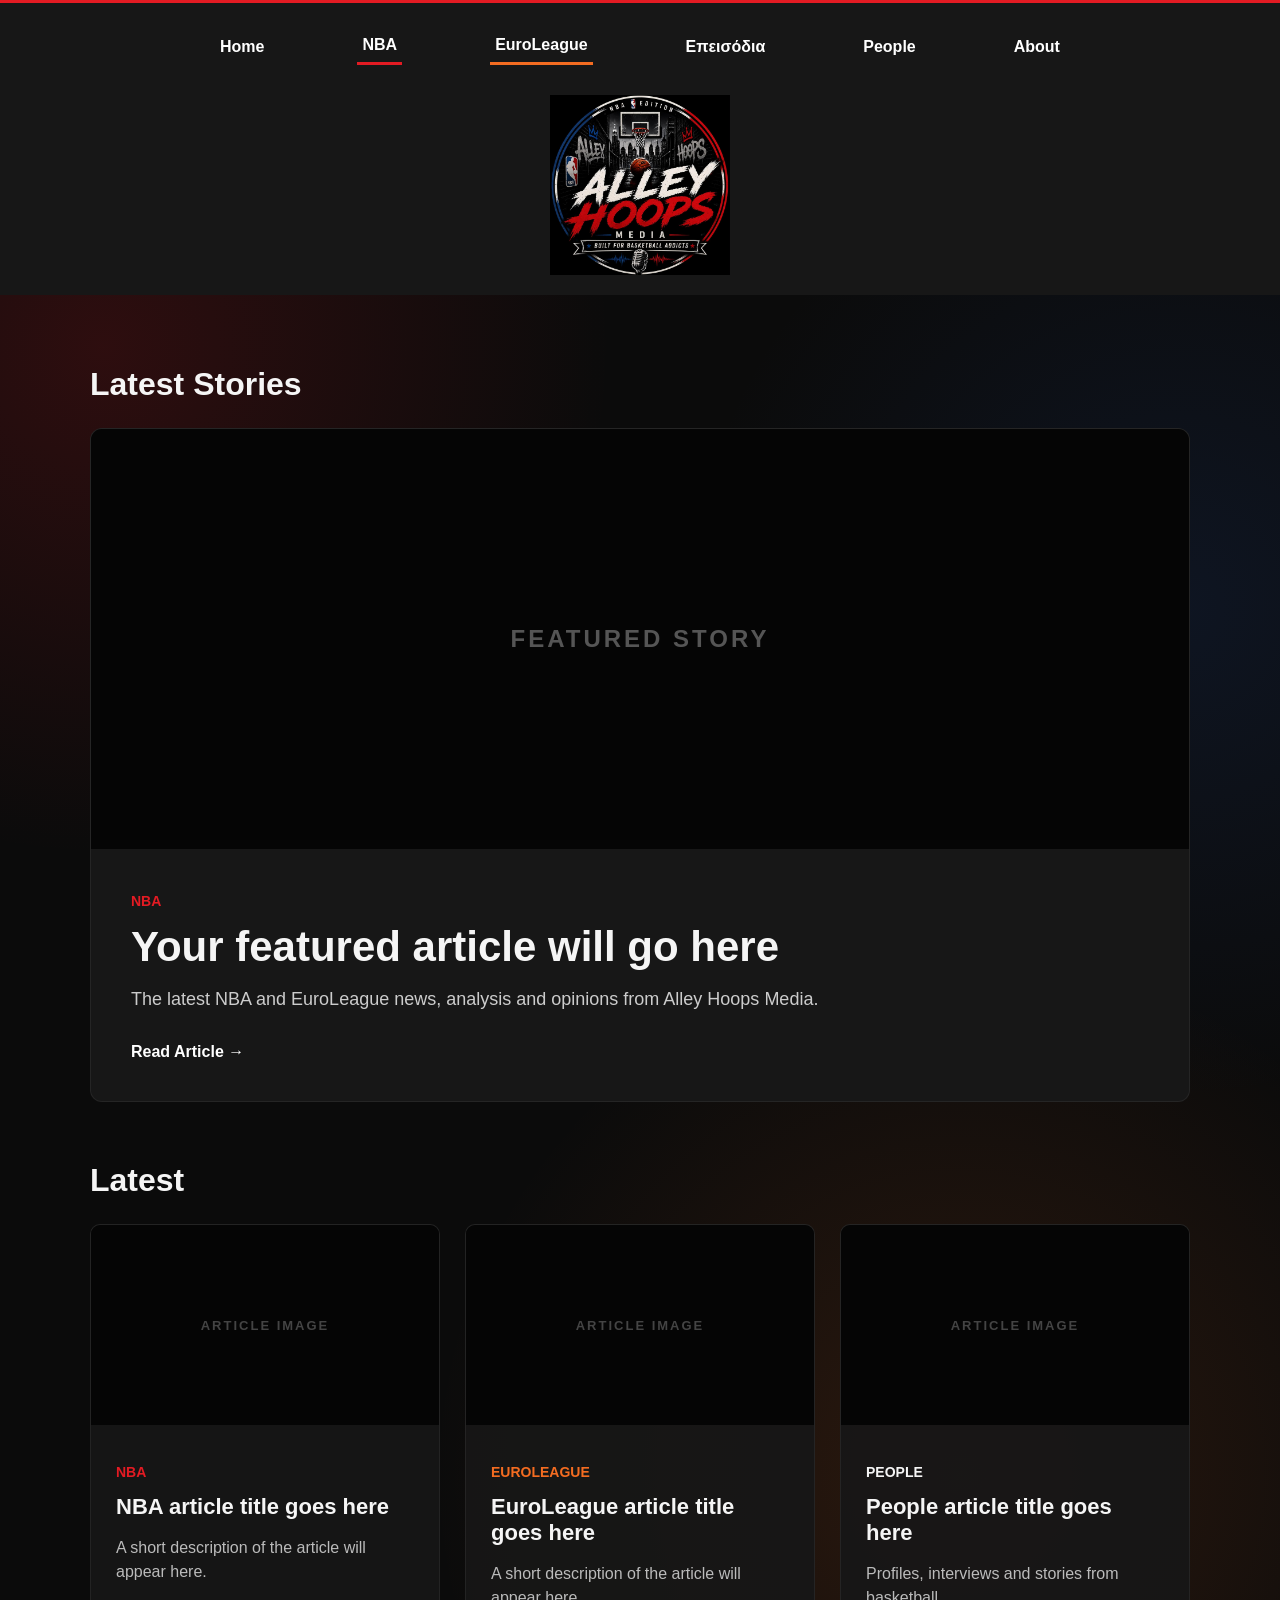
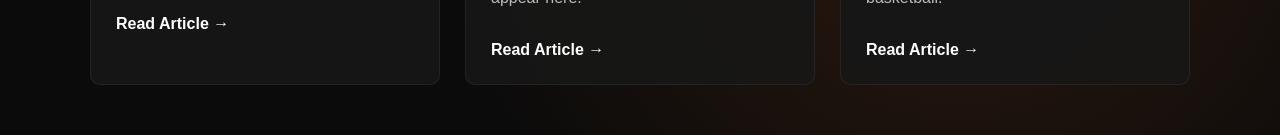
==== index.html @ 1b4a6199 "Update navigation and website design" ====
<!DOCTYPE html>

<html>
    <head>
        <head>
    <meta charset="UTF-8">

    <meta name="viewport" content="width=device-width, initial-scale=1.0">

    <title>AlleyHoops Media</title>

    <link rel="stylesheet" href="style.css">
</head>
    </head>

    <body>
       <header>

    <nav>
    <a href="index.html">Home</a>
    <a class="nav-nba" href="nba.html">NBA</a>
    <a class="nav-euroleague" href="euroleague.html">EuroLeague</a>
    <a class="nav-episodes" href="episodes.html">Επεισόδια</a>
    <a class="nav-people" href="people.html">People</a>
    <a class="nav-about" href="about.html">About</a>
</nav>

    <div class="header-top">
        <img class="site-logo" src="Images/featured.jpg" alt="Alley Hoops Media">
    </div>

</header>

    <main>

    <h1 class="section-title">Latest Stories</h1>

    <section class="featured">

        <div class="featured-placeholder">
            <span>FEATURED STORY</span>
        </div>

        <div class="featured-content">
            <p class="category nba">NBA</p>

            <h2>Your featured article will go here</h2>

            <p class="description">
                The latest NBA and EuroLeague news, analysis and opinions
                from Alley Hoops Media.
            </p>

            <a class="read-more" href="#">Read Article →</a>
        </div>

    </section>
    <section class="latest-section">

    <h2 class="section-title">Latest</h2>

    <div class="article-grid">

        <article class="article-card">
            <div class="card-image-placeholder">ARTICLE IMAGE</div>

            <div class="card-content">
                <p class="category nba">NBA</p>
                <h3>NBA article title goes here</h3>
                <p class="card-description">
                    A short description of the article will appear here.
                </p>
                <a class="read-more" href="#">Read Article →</a>
            </div>
        </article>


        <article class="article-card">
            <div class="card-image-placeholder">ARTICLE IMAGE</div>

            <div class="card-content">
                <p class="category euroleague">EuroLeague</p>
                <h3>EuroLeague article title goes here</h3>
                <p class="card-description">
                    A short description of the article will appear here.
                </p>
                <a class="read-more euro-link" href="#">Read Article →</a>
            </div>
        </article>


        <article class="article-card">
            <div class="card-image-placeholder">ARTICLE IMAGE</div>

            <div class="card-content">
                <p class="category people">People</p>
                <h3>People article title goes here</h3>
                <p class="card-description">
                    Profiles, interviews and stories from basketball.
                </p>
                <a class="read-more" href="#">Read Article →</a>
            </div>
        </article>

    </div>

</section>

</main>
    </body>
</html>
---- style.css ----
:root {
    --background: #0b0b0b;
    --surface: #171717;
    --text: #f5f5f5;

    --nba-red: #e31b23;
    --euroleague-orange: #f36c21;
}

body {
    margin: 0;
    min-height: 100vh;
    color: var(--text);
    font-family: Arial, sans-serif;

    background:
        radial-gradient(
            circle at 8% 20%,
            rgba(227, 27, 35, 0.16) 0%,
            transparent 28%
        ),
        radial-gradient(
            circle at 92% 35%,
            rgba(29, 66, 138, 0.18) 0%,
            transparent 30%
        ),
        radial-gradient(
            circle at 75% 85%,
            rgba(243, 108, 33, 0.14) 0%,
            transparent 30%
        ),
        #0b0b0b;
}

header {
    padding: 20px 40px;
    background-color: var(--surface);
    border-top: 3px solid var(--nba-red);
}

header h1 {
    margin: 0;
    font-size: 36px;
}

nav {
    display: flex;
    justify-content: space-between;
    align-items: center;

    max-width: 850px;
    margin: 0 auto 25px auto;

    padding: 5px 20px;
}



main {
    padding: 40px;
}

.featured {
    max-width: 1100px;
    background: rgba(23, 23, 23, 0.92);
    border: 1px solid rgba(255, 255, 255, 0.06);
    border-radius: 12px;
    overflow: hidden;
}

.category {
    font-size: 14px;
    font-weight: bold;
    text-transform: uppercase;
}

.featured h2 {
    font-size: 42px;
    margin: 10px 0;
}

.description {
    font-size: 18px;
    color: #cccccc;
}

.read-more {
    display: inline-block;
    margin-top: 15px;
    color: white;
    text-decoration: none;
    font-weight: bold;
}
.featured {
    padding: 0;
    max-width: 1100px;
    overflow: hidden;
    border-radius: 12px;
    background-color: var(--surface);
}

.featured-image {
    width: 500px;
    height: 500px;
    object-fit: contain;
    display: block;
    margin: 0 auto;
}

.featured-content {
    padding: 30px 40px 40px;
}

.category.nba {
    color: var(--nba-red);
}

.category.euroleague {
    color: var(--euroleague-orange);
}
/* HEADER */

header {
    padding: 20px 40px;
    background-color: var(--surface);
    border-top: 3px solid var(--nba-red);
}

.header-top {
    display: flex;
    justify-content: center;
}

.site-logo {
    width: 180px;
    height: 180px;
    object-fit: contain;
}


nav a {
    color: white;
    text-decoration: none;
    font-weight: bold;
    padding: 8px 5px;
    transition: color 0.2s ease, transform 0.2s ease;
}

nav a:hover {
    transform: translateY(-2px);
}
.nav-nba {
    border-bottom: 3px solid var(--nba-red);
}

.nav-euroleague {
    border-bottom: 3px solid var(--euroleague-orange);
}


/* HOMEPAGE */

main {
    max-width: 1100px;
    margin: 0 auto;
    padding: 50px 40px;
}

.section-title {
    font-size: 32px;
    margin-bottom: 25px;
}

.featured {
    max-width: 1100px;
    background-color: var(--surface);
    border-radius: 12px;
    overflow: hidden;
}

.featured-placeholder {
    height: 420px;
    background-color: #050505;

    display: flex;
    align-items: center;
    justify-content: center;

    color: #555555;
    font-size: 24px;
    font-weight: bold;
    letter-spacing: 3px;
}

.featured-content {
    padding: 30px 40px 40px;
}

.category.nba {
    color: var(--nba-red);
}

.read-more:hover {
    color: var(--nba-red);
}
/* LATEST ARTICLES */

.latest-section {
    margin-top: 60px;
}

.article-grid {
    display: grid;
    grid-template-columns: repeat(3, 1fr);
    gap: 25px;
}

.article-card {
    background: rgba(23, 23, 23, 0.92);
    border: 1px solid rgba(255, 255, 255, 0.06);
    border-radius: 10px;
    overflow: hidden;
}

.card-image-placeholder {
    height: 200px;
    background-color: #050505;

    display: flex;
    align-items: center;
    justify-content: center;

    color: #444444;
    font-size: 13px;
    font-weight: bold;
    letter-spacing: 2px;
}

.card-content {
    padding: 25px;
}

.card-content h3 {
    font-size: 22px;
    margin: 10px 0;
}

.card-description {
    color: #bbbbbb;
    line-height: 1.5;
}

.category.people {
    color: #f5f5f5;
}

.euro-link:hover {
    color: var(--euroleague-orange);
}
/* MOBILE DESIGN */

@media (max-width: 768px) {

    header {
        padding: 20px;
    }

    .site-logo {
        width: 130px;
        height: 130px;
    }

   nav {
    display: grid;
    grid-template-columns: repeat(3, auto);
    justify-content: center;
    gap: 15px 20px;
    text-align: center;
}

   nav a {
    font-size: 14px;
    margin: 0;
}
    main {
        padding: 30px 20px;
    }

    .section-title {
        font-size: 28px;
    }

    .featured-placeholder {
        height: 250px;
    }

    .featured-content {
        padding: 25px;
    }

    .featured h2 {
        font-size: 30px;
    }

    .article-grid {
        grid-template-columns: 1fr;
    }

}
/* CATEGORY PAGES */

.page-heading {
    padding: 30px 0;
    border-bottom: 1px solid #333333;
    margin-bottom: 40px;
}

.page-heading h1 {
    font-size: 64px;
    margin: 5px 0 10px;
}

.page-heading p {
    color: #bbbbbb;
}

.nba-heading {
    border-left: 5px solid var(--nba-red);
    padding-left: 25px;
}
.euroleague-heading {
    border-left: 5px solid var(--euroleague-orange);
    padding-left: 25px;
}

.episodes-heading {
    border-left: 5px solid white;
    padding-left: 25px;
}

.episodes-section {
    margin-top: 50px;
}

.platform-links {
    display: grid;
    grid-template-columns: repeat(2, 1fr);
    gap: 25px;
}

.platform-card {
    display: block;
    background-color: var(--surface);
    padding: 30px;
    border-radius: 10px;
    color: white;
    text-decoration: none;
    transition: transform 0.2s ease;
}

.platform-card:hover {
    transform: translateY(-4px);
}

.platform-card h3 {
    font-size: 26px;
    margin-top: 0;
}

.platform-card p {
    color: #bbbbbb;
    margin-bottom: 0;
}

@media (max-width: 768px) {
    .platform-links {
        grid-template-columns: 1fr;
    }
}
.platform-title {
    display: flex;
    align-items: center;
    gap: 12px;
}

.platform-title h3 {
    margin: 0;
}

.platform-icon {
    width: 32px;
    height: 32px;
    flex-shrink: 0;
}

/* YouTube */

.youtube-icon {
    fill: #ff0000;
}

.youtube-play {
    fill: white;
}

/* Spotify */

.spotify-icon {
    fill: #1db954;
}

.spotify-wave {
    fill: none;
    stroke: black;
    stroke-width: 1.8;
    stroke-linecap: round;
}
/* NBA PAGE - BLACK / RED / BLUE */

body.nba-page {
    background:
        radial-gradient(
            circle at 10% 25%,
            rgba(227, 27, 35, 0.22) 0%,
            transparent 35%
        ),
        radial-gradient(
            circle at 90% 55%,
            rgba(29, 66, 138, 0.25) 0%,
            transparent 38%
        ),
        #0b0b0b;
}


/* EUROLEAGUE PAGE - BLACK / RED */

body.euroleague-page {
    background:
        radial-gradient(
            circle at 15% 30%,
            rgba(227, 27, 35, 0.22) 0%,
            transparent 35%
        ),
        radial-gradient(
            circle at 85% 75%,
            rgba(160, 15, 25, 0.16) 0%,
            transparent 35%
        ),
        #0b0b0b;
}
.nav-nba {
    border-bottom: 3px solid var(--nba-red);
}

.nav-nba:hover {
    color: var(--nba-red);
}


.nav-euroleague {
    border-bottom: 3px solid var(--euroleague-orange);
}

.nav-euroleague:hover {
    color: var(--euroleague-orange);
}


.nav-episodes:hover {
    color: #3b82f6;
}


.nav-people:hover {
    color: #cccccc;
}


.nav-about:hover {
    color: #cccccc;
}
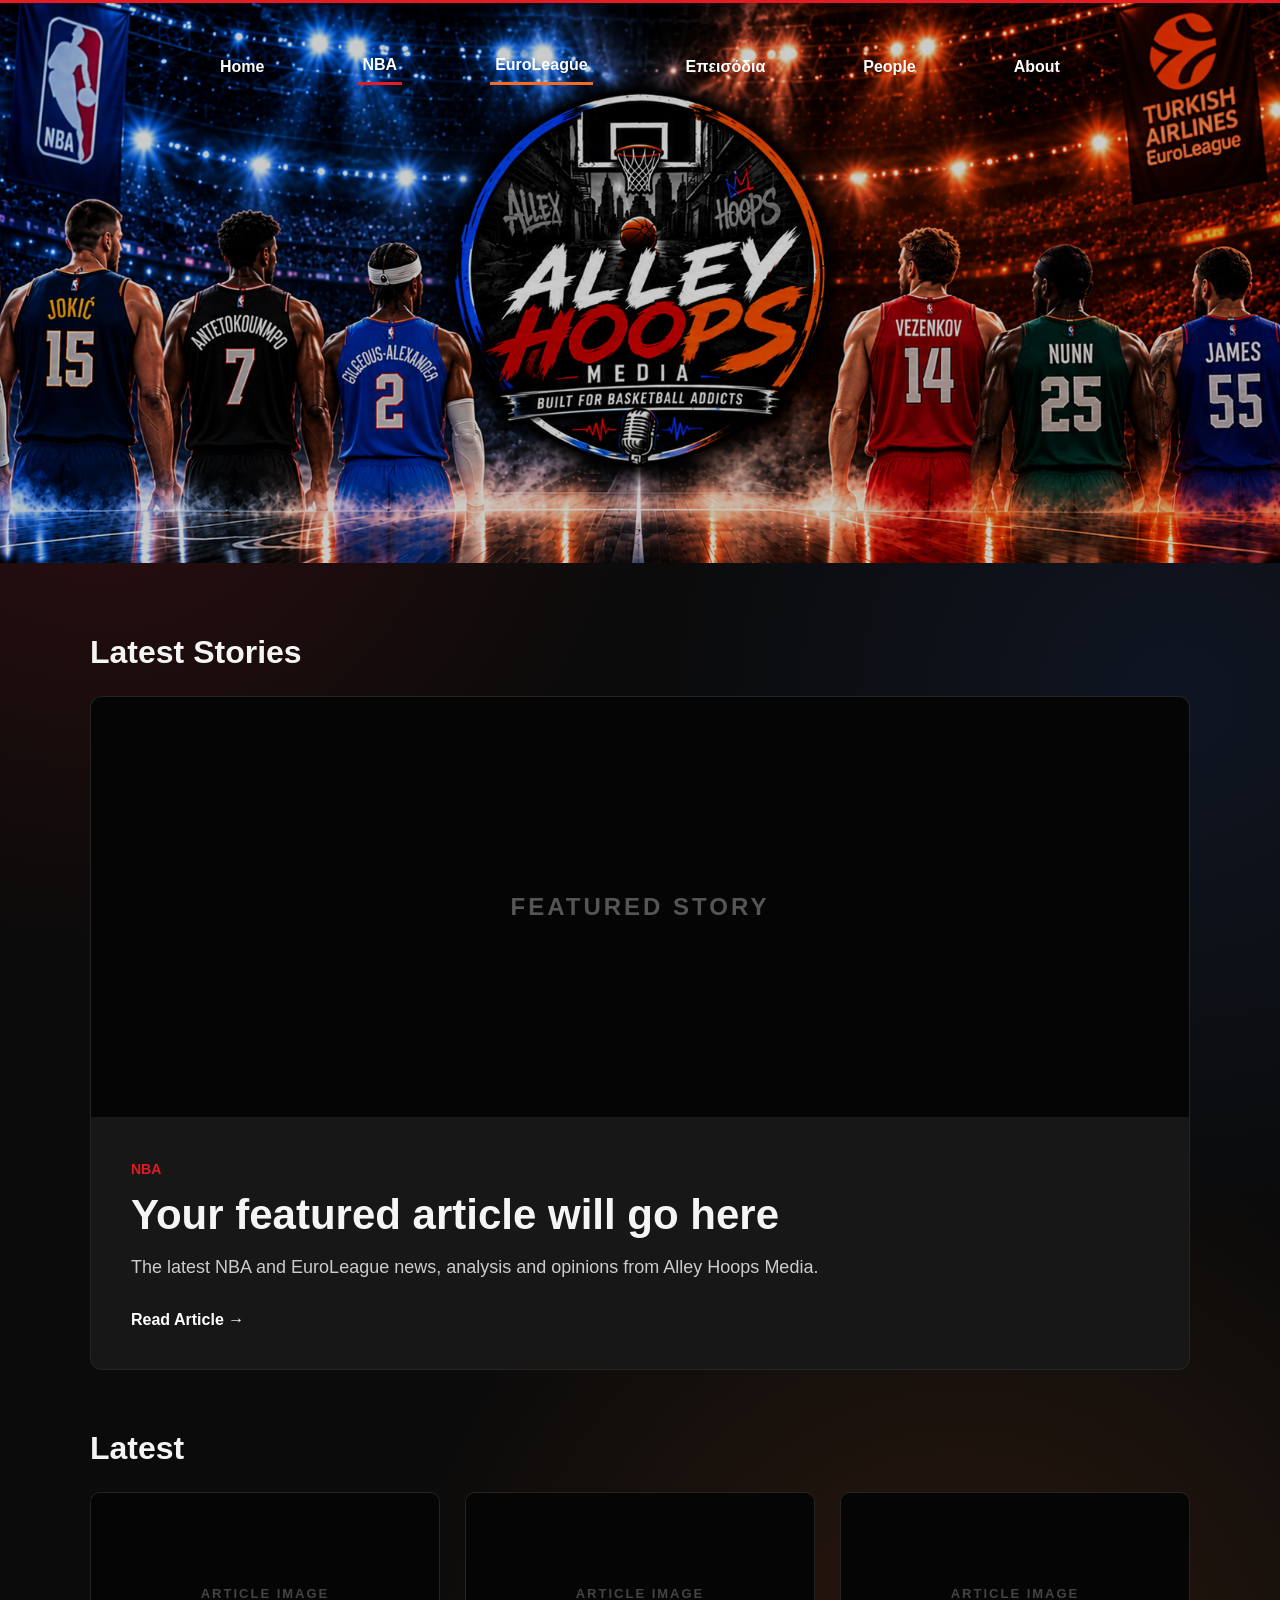
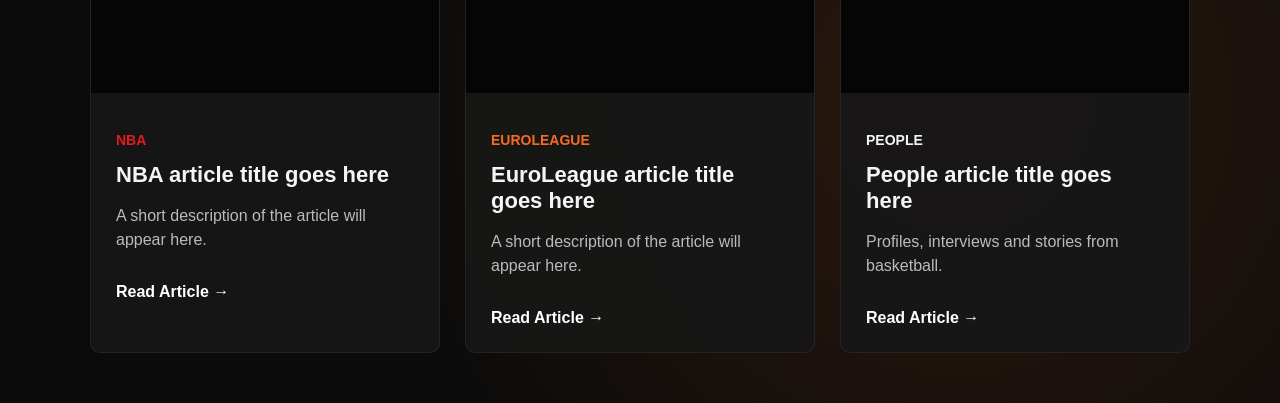
==== commit 25614978: "Add new Alley Hoops header banner" ====
--- a/index.html
+++ b/index.html
@@ -25,9 +25,7 @@
     <a class="nav-about" href="about.html">About</a>
 </nav>
 
-    <div class="header-top">
-        <img class="site-logo" src="Images/featured.jpg" alt="Alley Hoops Media">
-    </div>
+    
 
 </header>
 
--- a/style.css
+++ b/style.css
@@ -33,9 +33,21 @@
 }
 
 header {
-    padding: 20px 40px;
-    background-color: var(--surface);
-    border-top: 3px solid var(--nba-red);
+    height: 520px;
+
+    background-image:
+        linear-gradient(
+            rgba(0, 0, 0, 0.20),
+            rgba(0, 0, 0, 0.20)
+        ),
+        url("Images/εξωφυλλο.png");
+
+    background-size: cover;
+    background-position: center;
+    background-repeat: no-repeat;
+
+    padding: 0 40px;
+    border-top: none;
 }
 
 header h1 {
@@ -49,9 +61,11 @@
     align-items: center;
 
     max-width: 850px;
-    margin: 0 auto 25px auto;
-
-    padding: 5px 20px;
+    margin: 0 auto;
+    padding: 25px 20px;
+
+    position: relative;
+    z-index: 2;
 }
 
 
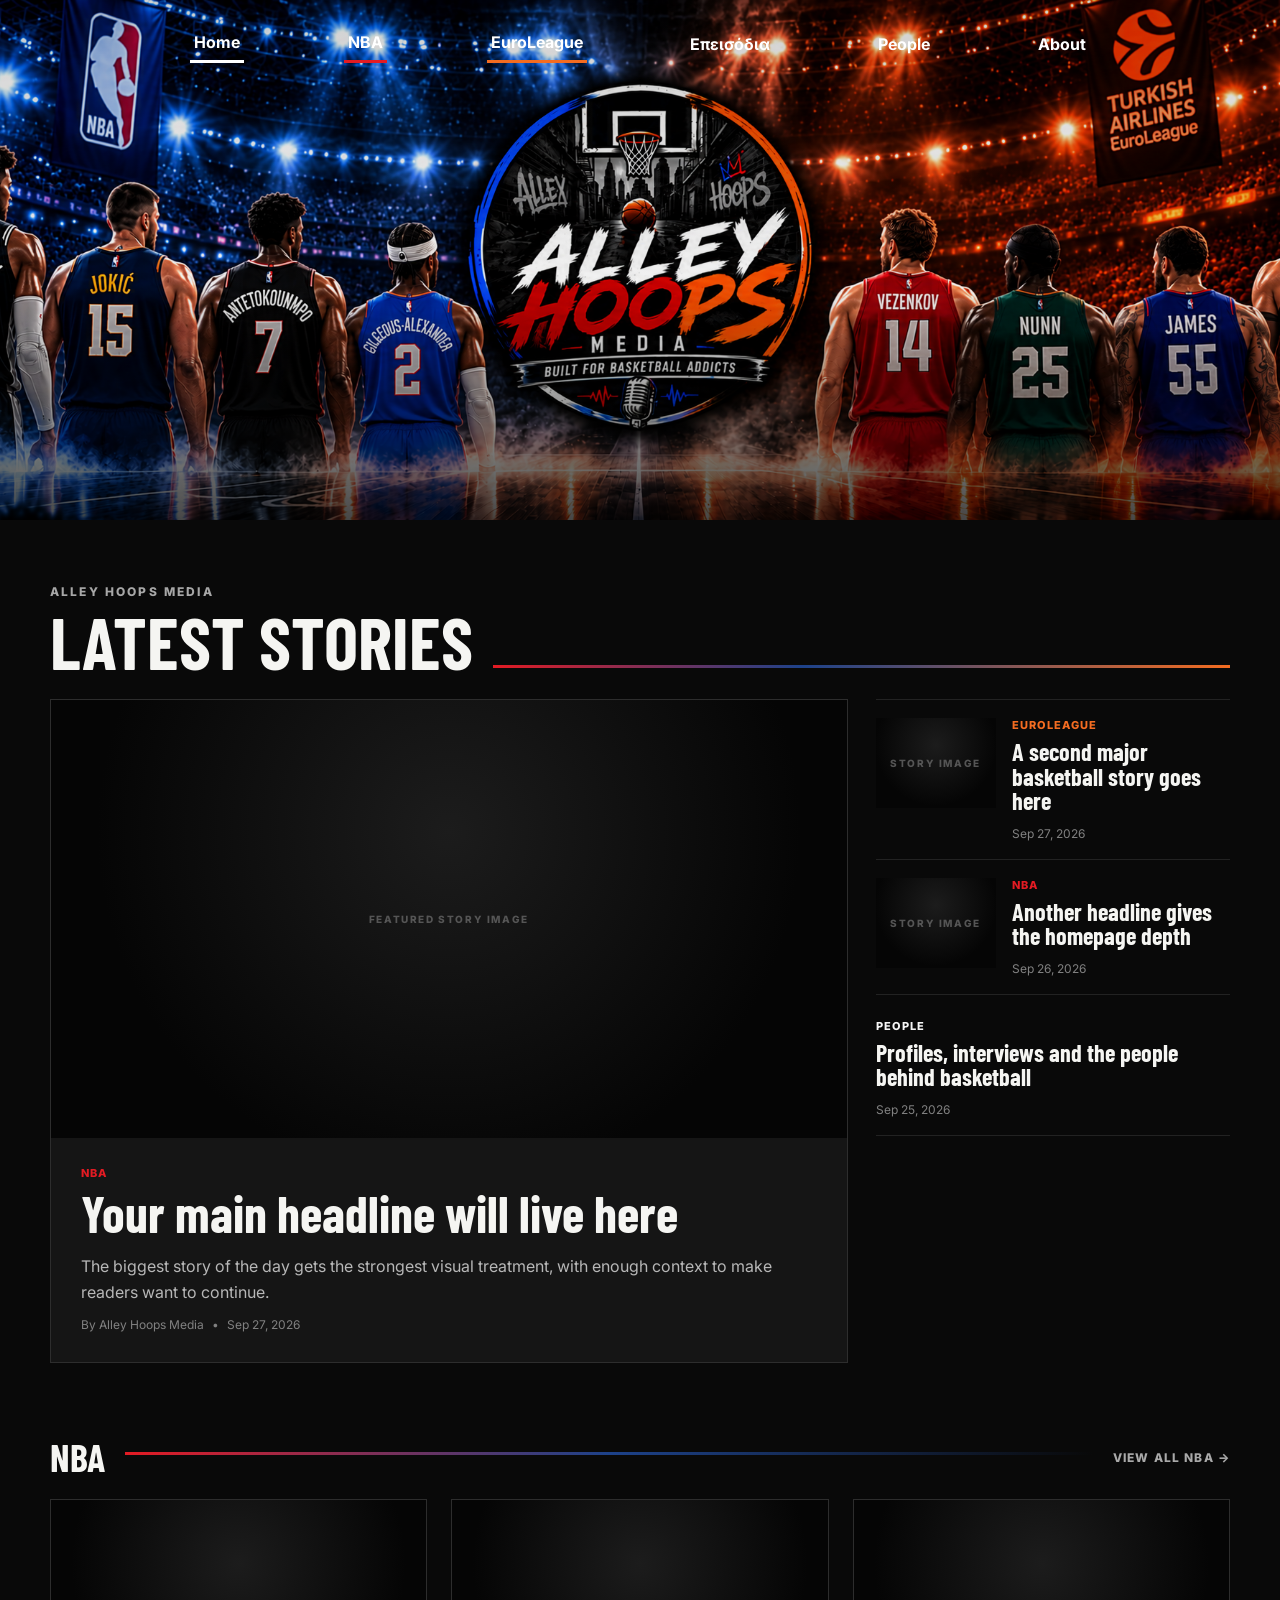
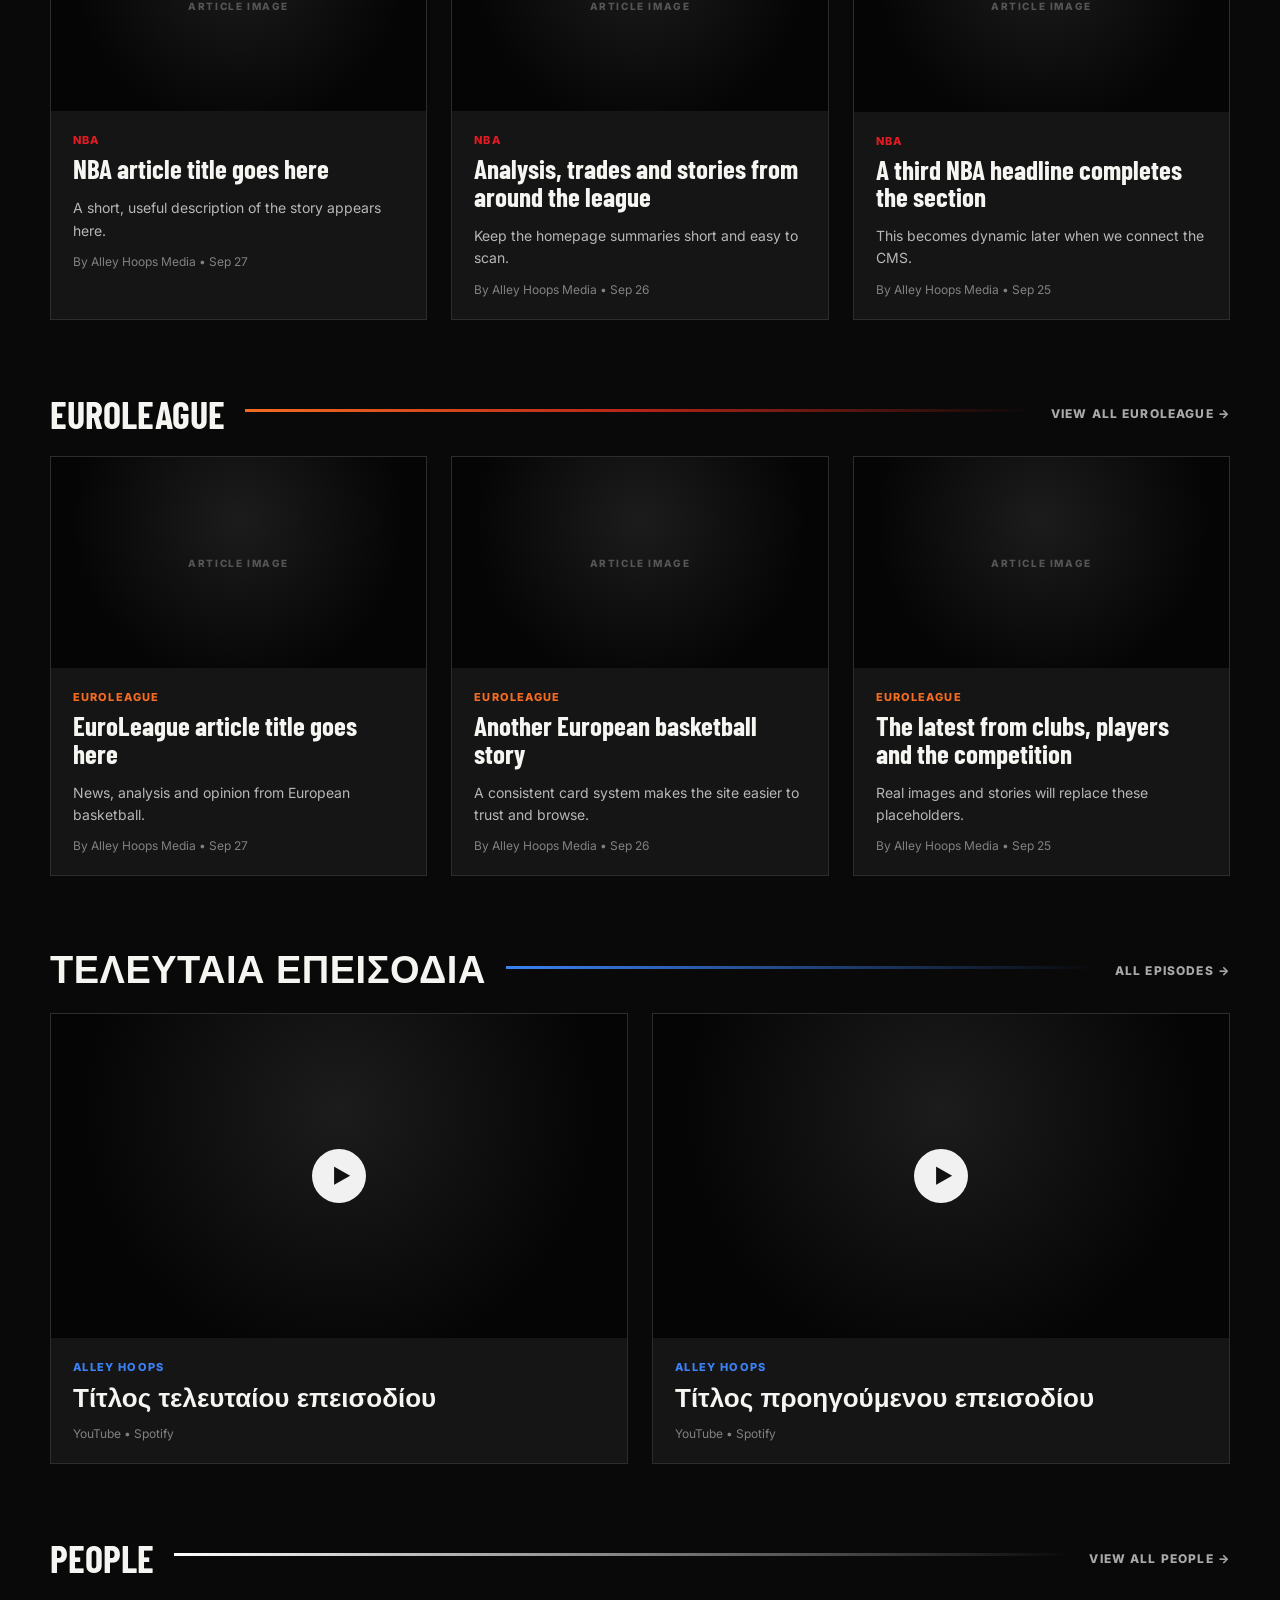
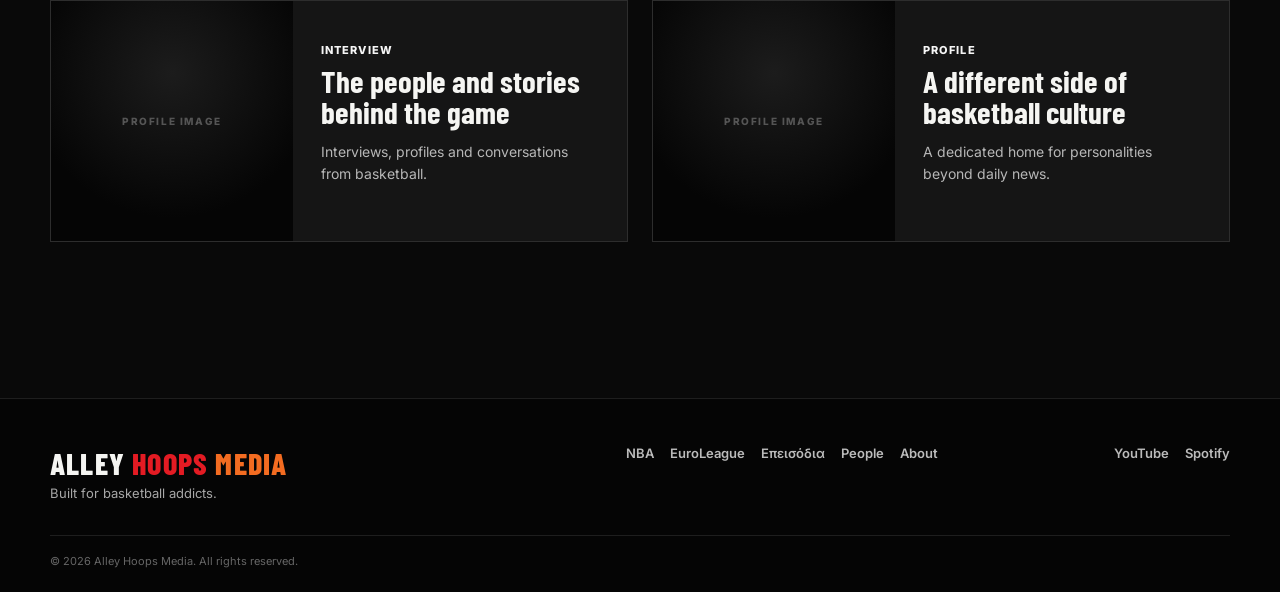
==== commit 5e6d1451: "Update homepage and episodes design" ====
--- a/index.html
+++ b/index.html
@@ -1,109 +1,133 @@
 <!DOCTYPE html>
-
-<html>
-    <head>
-        <head>
+<html lang="el">
+<head>
     <meta charset="UTF-8">
-
     <meta name="viewport" content="width=device-width, initial-scale=1.0">
-
-    <title>AlleyHoops Media</title>
-
+    <meta name="description" content="Alley Hoops Media — NBA, EuroLeague, basketball stories and episodes.">
+    <title>Alley Hoops Media</title>
+    <link rel="preconnect" href="https://fonts.googleapis.com">
+    <link rel="preconnect" href="https://fonts.gstatic.com" crossorigin>
+    <link href="https://fonts.googleapis.com/css2?family=Barlow+Condensed:wght@600;700;800&family=Inter:wght@400;500;600;700&display=swap" rel="stylesheet">
     <link rel="stylesheet" href="style.css">
 </head>
-    </head>
+<body class="home-page">
+    <header class="site-header">
+        <nav class="main-nav" aria-label="Main navigation">
+            <a class="nav-home active" href="index.html">Home</a>
+            <a class="nav-nba" href="nba.html">NBA</a>
+            <a class="nav-euroleague" href="euroleague.html">EuroLeague</a>
+            <a class="nav-episodes" href="episodes.html">Επεισόδια</a>
+            <a class="nav-people" href="people.html">People</a>
+            <a class="nav-about" href="about.html">About</a>
+        </nav>
+    </header>
 
-    <body>
-       <header>
+    <main class="home-main">
+        <section class="news-section lead-section">
+            <div class="section-heading-row">
+                <div>
+                    <p class="eyebrow">ALLEY HOOPS MEDIA</p>
+                    <h1>Latest Stories</h1>
+                </div>
+                <span class="section-rule mixed-rule"></span>
+            </div>
 
-    <nav>
-    <a href="index.html">Home</a>
-    <a class="nav-nba" href="nba.html">NBA</a>
-    <a class="nav-euroleague" href="euroleague.html">EuroLeague</a>
-    <a class="nav-episodes" href="episodes.html">Επεισόδια</a>
-    <a class="nav-people" href="people.html">People</a>
-    <a class="nav-about" href="about.html">About</a>
-</nav>
+            <div class="lead-grid">
+                <article class="lead-story">
+                    <a class="story-image lead-image" href="#" aria-label="Open featured story">
+                        <span>FEATURED STORY IMAGE</span>
+                    </a>
+                    <div class="lead-copy">
+                        <p class="category nba">NBA</p>
+                        <h2><a href="#">Your main headline will live here</a></h2>
+                        <p class="story-summary">The biggest story of the day gets the strongest visual treatment, with enough context to make readers want to continue.</p>
+                        <p class="story-meta">By Alley Hoops Media <span>•</span> Sep 27, 2026</p>
+                    </div>
+                </article>
 
-    
+                <div class="side-stories">
+                    <article class="side-story">
+                        <a class="story-image side-image" href="#"><span>STORY IMAGE</span></a>
+                        <div>
+                            <p class="category euroleague">EuroLeague</p>
+                            <h3><a href="#">A second major basketball story goes here</a></h3>
+                            <p class="story-meta">Sep 27, 2026</p>
+                        </div>
+                    </article>
+                    <article class="side-story">
+                        <a class="story-image side-image" href="#"><span>STORY IMAGE</span></a>
+                        <div>
+                            <p class="category nba">NBA</p>
+                            <h3><a href="#">Another headline gives the homepage depth</a></h3>
+                            <p class="story-meta">Sep 26, 2026</p>
+                        </div>
+                    </article>
+                    <article class="side-story text-story">
+                        <div>
+                            <p class="category people">People</p>
+                            <h3><a href="#">Profiles, interviews and the people behind basketball</a></h3>
+                            <p class="story-meta">Sep 25, 2026</p>
+                        </div>
+                    </article>
+                </div>
+            </div>
+        </section>
 
-</header>
+        <section class="news-section">
+            <div class="section-heading-row compact">
+                <h2>NBA</h2><span class="section-rule nba-rule"></span><a class="view-all nba-view" href="nba.html">VIEW ALL NBA →</a>
+            </div>
+            <div class="story-grid">
+                <article class="story-card"><a class="story-image card-image" href="#"><span>ARTICLE IMAGE</span></a><div class="story-card-body"><p class="category nba">NBA</p><h3><a href="#">NBA article title goes here</a></h3><p class="story-summary">A short, useful description of the story appears here.</p><p class="story-meta">By Alley Hoops Media • Sep 27</p></div></article>
+                <article class="story-card"><a class="story-image card-image" href="#"><span>ARTICLE IMAGE</span></a><div class="story-card-body"><p class="category nba">NBA</p><h3><a href="#">Analysis, trades and stories from around the league</a></h3><p class="story-summary">Keep the homepage summaries short and easy to scan.</p><p class="story-meta">By Alley Hoops Media • Sep 26</p></div></article>
+                <article class="story-card"><a class="story-image card-image" href="#"><span>ARTICLE IMAGE</span></a><div class="story-card-body"><p class="category nba">NBA</p><h3><a href="#">A third NBA headline completes the section</a></h3><p class="story-summary">This becomes dynamic later when we connect the CMS.</p><p class="story-meta">By Alley Hoops Media • Sep 25</p></div></article>
+            </div>
+        </section>
 
-    <main>
+        <section class="news-section">
+            <div class="section-heading-row compact">
+                <h2>EuroLeague</h2><span class="section-rule euro-rule"></span><a class="view-all euro-view" href="euroleague.html">VIEW ALL EUROLEAGUE →</a>
+            </div>
+            <div class="story-grid">
+                <article class="story-card"><a class="story-image card-image" href="#"><span>ARTICLE IMAGE</span></a><div class="story-card-body"><p class="category euroleague">EuroLeague</p><h3><a href="#">EuroLeague article title goes here</a></h3><p class="story-summary">News, analysis and opinion from European basketball.</p><p class="story-meta">By Alley Hoops Media • Sep 27</p></div></article>
+                <article class="story-card"><a class="story-image card-image" href="#"><span>ARTICLE IMAGE</span></a><div class="story-card-body"><p class="category euroleague">EuroLeague</p><h3><a href="#">Another European basketball story</a></h3><p class="story-summary">A consistent card system makes the site easier to trust and browse.</p><p class="story-meta">By Alley Hoops Media • Sep 26</p></div></article>
+                <article class="story-card"><a class="story-image card-image" href="#"><span>ARTICLE IMAGE</span></a><div class="story-card-body"><p class="category euroleague">EuroLeague</p><h3><a href="#">The latest from clubs, players and the competition</a></h3><p class="story-summary">Real images and stories will replace these placeholders.</p><p class="story-meta">By Alley Hoops Media • Sep 25</p></div></article>
+            </div>
+        </section>
 
-    <h1 class="section-title">Latest Stories</h1>
+        <section class="news-section episodes-preview">
+            <div class="section-heading-row compact">
+                <h2>Τελευταία Επεισόδια</h2><span class="section-rule episodes-rule"></span><a class="view-all episodes-view" href="episodes.html">ALL EPISODES →</a>
+            </div>
+            <div class="episode-grid">
+                <article class="episode-card"><a class="story-image episode-image" href="episodes.html"><span class="play-button">▶</span></a><div><p class="episode-label">ALLEY HOOPS</p><h3><a href="episodes.html">Τίτλος τελευταίου επεισοδίου</a></h3><p class="story-meta">YouTube • Spotify</p></div></article>
+                <article class="episode-card"><a class="story-image episode-image" href="episodes.html"><span class="play-button">▶</span></a><div><p class="episode-label">ALLEY HOOPS</p><h3><a href="episodes.html">Τίτλος προηγούμενου επεισοδίου</a></h3><p class="story-meta">YouTube • Spotify</p></div></article>
+            </div>
+        </section>
 
-    <section class="featured">
+        <section class="news-section people-preview">
+            <div class="section-heading-row compact">
+                <h2>People</h2><span class="section-rule people-rule"></span><a class="view-all people-view" href="people.html">VIEW ALL PEOPLE →</a>
+            </div>
+            <div class="people-grid">
+                <article class="people-card"><a class="story-image people-image" href="#"><span>PROFILE IMAGE</span></a><div><p class="category people">Interview</p><h3><a href="#">The people and stories behind the game</a></h3><p class="story-summary">Interviews, profiles and conversations from basketball.</p></div></article>
+                <article class="people-card"><a class="story-image people-image" href="#"><span>PROFILE IMAGE</span></a><div><p class="category people">Profile</p><h3><a href="#">A different side of basketball culture</a></h3><p class="story-summary">A dedicated home for personalities beyond daily news.</p></div></article>
+            </div>
+        </section>
+    </main>
 
-        <div class="featured-placeholder">
-            <span>FEATURED STORY</span>
+    <footer class="site-footer">
+        <div class="footer-inner">
+            <div>
+    <p class="footer-brand">
+        ALLEY <span class="footer-hoops">HOOPS</span> <span>MEDIA</span>
+    </p>
+    <p class="footer-tagline">Built for basketball addicts.</p>
+</div>
+            <div class="footer-links"><a href="nba.html">NBA</a><a href="euroleague.html">EuroLeague</a><a href="episodes.html">Επεισόδια</a><a href="people.html">People</a><a href="about.html">About</a></div>
+            <div class="footer-social"><a href="https://www.youtube.com/@AlleyHoopsMedia" target="_blank" rel="noopener noreferrer">YouTube</a><a href="https://open.spotify.com/show/1VKS6zR828LJXfdhpcLrqQ?si=fee5dabab3a246be" target="_blank" rel="noopener noreferrer">Spotify</a></div>
         </div>
-
-        <div class="featured-content">
-            <p class="category nba">NBA</p>
-
-            <h2>Your featured article will go here</h2>
-
-            <p class="description">
-                The latest NBA and EuroLeague news, analysis and opinions
-                from Alley Hoops Media.
-            </p>
-
-            <a class="read-more" href="#">Read Article →</a>
-        </div>
-
-    </section>
-    <section class="latest-section">
-
-    <h2 class="section-title">Latest</h2>
-
-    <div class="article-grid">
-
-        <article class="article-card">
-            <div class="card-image-placeholder">ARTICLE IMAGE</div>
-
-            <div class="card-content">
-                <p class="category nba">NBA</p>
-                <h3>NBA article title goes here</h3>
-                <p class="card-description">
-                    A short description of the article will appear here.
-                </p>
-                <a class="read-more" href="#">Read Article →</a>
-            </div>
-        </article>
-
-
-        <article class="article-card">
-            <div class="card-image-placeholder">ARTICLE IMAGE</div>
-
-            <div class="card-content">
-                <p class="category euroleague">EuroLeague</p>
-                <h3>EuroLeague article title goes here</h3>
-                <p class="card-description">
-                    A short description of the article will appear here.
-                </p>
-                <a class="read-more euro-link" href="#">Read Article →</a>
-            </div>
-        </article>
-
-
-        <article class="article-card">
-            <div class="card-image-placeholder">ARTICLE IMAGE</div>
-
-            <div class="card-content">
-                <p class="category people">People</p>
-                <h3>People article title goes here</h3>
-                <p class="card-description">
-                    Profiles, interviews and stories from basketball.
-                </p>
-                <a class="read-more" href="#">Read Article →</a>
-            </div>
-        </article>
-
-    </div>
-
-</section>
-
-</main>
-    </body>
-</html>+        <p class="copyright">© 2026 Alley Hoops Media. All rights reserved.</p>
+    </footer>
+</body>
+</html>
--- a/style.css
+++ b/style.css
@@ -1,496 +1,262 @@
 :root {
-    --background: #0b0b0b;
-    --surface: #171717;
-    --text: #f5f5f5;
-
+    --background: #090909;
+    --surface: #151515;
+    --surface-2: #1b1b1b;
+    --text: #f5f5f2;
+    --muted: #a7a7a7;
+    --line: rgba(255,255,255,.10);
     --nba-red: #e31b23;
+    --nba-blue: #1d428a;
     --euroleague-orange: #f36c21;
-}
-
-body {
-    margin: 0;
-    min-height: 100vh;
-    color: var(--text);
-    font-family: Arial, sans-serif;
-
-    background:
-        radial-gradient(
-            circle at 8% 20%,
-            rgba(227, 27, 35, 0.16) 0%,
-            transparent 28%
-        ),
-        radial-gradient(
-            circle at 92% 35%,
-            rgba(29, 66, 138, 0.18) 0%,
-            transparent 30%
-        ),
-        radial-gradient(
-            circle at 75% 85%,
-            rgba(243, 108, 33, 0.14) 0%,
-            transparent 30%
-        ),
-        #0b0b0b;
-}
-
-header {
-    height: 520px;
-
-    background-image:
-        linear-gradient(
-            rgba(0, 0, 0, 0.20),
-            rgba(0, 0, 0, 0.20)
-        ),
-        url("Images/εξωφυλλο.png");
-
+    --content-width: 1180px;
+}
+
+* { box-sizing: border-box; }
+html { scroll-behavior: smooth; }
+body { margin: 0; min-height: 100vh; background: var(--background); color: var(--text); font-family: "Inter", Arial, sans-serif; }
+a { color: inherit; }
+img { max-width: 100%; }
+
+/* HEADER */
+.site-header, header {
+    min-height: 520px;
+    background-image: linear-gradient(to bottom, rgba(0,0,0,.18), rgba(0,0,0,.05) 55%, rgba(0,0,0,.72)), url("Images/εξωφυλλο.png");
     background-size: cover;
     background-position: center;
     background-repeat: no-repeat;
-
     padding: 0 40px;
-    border-top: none;
-}
-
-header h1 {
-    margin: 0;
-    font-size: 36px;
-}
-
-nav {
+}
+.main-nav, header nav {
+    width: min(900px, 100%);
+    margin: 0 auto;
+    padding: 24px 0;
     display: flex;
     justify-content: space-between;
     align-items: center;
-
-    max-width: 850px;
-    margin: 0 auto;
-    padding: 25px 20px;
-
+    gap: 22px;
     position: relative;
     z-index: 2;
 }
-
-
-
-main {
-    padding: 40px;
-}
-
-.featured {
-    max-width: 1100px;
-    background: rgba(23, 23, 23, 0.92);
-    border: 1px solid rgba(255, 255, 255, 0.06);
-    border-radius: 12px;
-    overflow: hidden;
-}
-
-.category {
-    font-size: 14px;
-    font-weight: bold;
-    text-transform: uppercase;
-}
-
-.featured h2 {
-    font-size: 42px;
-    margin: 10px 0;
-}
-
-.description {
-    font-size: 18px;
-    color: #cccccc;
-}
-
-.read-more {
-    display: inline-block;
-    margin-top: 15px;
-    color: white;
+nav a { color: white; text-decoration: none; font-weight: 700; padding: 8px 4px; transition: color .2s ease, transform .2s ease, border-color .2s ease; }
+nav a:hover { transform: translateY(-2px); }
+.nav-home.active { border-bottom: 3px solid #fff; }
+.nav-nba { border-bottom: 3px solid var(--nba-red); }
+.nav-euroleague { border-bottom: 3px solid var(--euroleague-orange); }
+.nav-nba:hover { color: var(--nba-red); }
+.nav-euroleague:hover { color: var(--euroleague-orange); }
+.nav-episodes:hover { color: #3b82f6; }
+.nav-people:hover, .nav-about:hover { color: #ccc; }
+
+/* TYPOGRAPHY + COMMON */
+h1, h2, h3, .footer-brand { font-family: "Barlow Condensed", Impact, sans-serif; }
+.home-main, main { width: min(var(--content-width), calc(100% - 48px)); margin: 0 auto; }
+.home-main { padding: 64px 0 80px; }
+.news-section { margin-bottom: 76px; }
+.section-heading-row { display: flex; align-items: end; gap: 20px; margin-bottom: 24px; }
+.section-heading-row h1, .section-heading-row h2 { margin: 0; line-height: .95; text-transform: uppercase; }
+.section-heading-row h1 { font-size: clamp(46px, 6vw, 72px); }
+.section-heading-row h2 { font-size: 38px; }
+.section-heading-row.compact { align-items: center; }
+.eyebrow { margin: 0 0 8px; font-size: 12px; font-weight: 800; letter-spacing: .18em; color: var(--muted); }
+.section-rule { height: 3px; flex: 1; margin-bottom: 7px; background: var(--line); }
+.mixed-rule { background: linear-gradient(90deg, var(--nba-red), var(--nba-blue) 42%, var(--euroleague-orange)); }
+.nba-rule { background: linear-gradient(90deg, var(--nba-red), var(--nba-blue), transparent); }
+.euro-rule { background: linear-gradient(90deg, var(--euroleague-orange), #b62418, transparent); }
+.episodes-rule { background: linear-gradient(90deg, #3b82f6, transparent); }
+.people-rule { background: linear-gradient(90deg, #fff, transparent); }
+.view-all { color: var(--muted); text-decoration: none; font-size: 13px; font-weight: 700; white-space: nowrap; }
+.view-all:hover { color: #fff; }
+.euro-view:hover { color: var(--euroleague-orange); }
+.category { margin: 0 0 8px; font-size: 11px; font-weight: 800; letter-spacing: .10em; text-transform: uppercase; }
+.category.nba { color: var(--nba-red); }
+.category.euroleague { color: var(--euroleague-orange); }
+.category.people { color: #f5f5f5; }
+.story-meta { margin: 12px 0 0; color: #818181; font-size: 12px; }
+.story-meta span { margin: 0 5px; }
+.story-summary { color: #b7b7b7; line-height: 1.6; }
+.story-image { display: flex; align-items: center; justify-content: center; background: radial-gradient(circle at 50% 30%, #1c1c1c, #050505 70%); color: #555; text-decoration: none; font-size: 10px; font-weight: 800; letter-spacing: .16em; overflow: hidden; }
+.story-image:hover { filter: brightness(1.13); }
+
+/* LEAD NEWS */
+.lead-grid { display: grid; grid-template-columns: minmax(0, 1.8fr) minmax(300px, .8fr); gap: 28px; }
+.lead-story { background: var(--surface); border: 1px solid var(--line); }
+.lead-image { aspect-ratio: 16/8.8; }
+.lead-copy { padding: 28px 30px 30px; }
+.lead-copy h2 { margin: 0; font-size: clamp(34px, 4vw, 54px); line-height: .98; }
+.lead-copy h2 a, .side-story h3 a, .story-card h3 a, .episode-card h3 a, .people-card h3 a { text-decoration: none; }
+.lead-copy h2 a:hover, .side-story h3 a:hover, .story-card h3 a:hover, .episode-card h3 a:hover, .people-card h3 a:hover { text-decoration: underline; text-decoration-thickness: 2px; text-underline-offset: 4px; }
+.lead-copy .story-summary { max-width: 720px; margin-bottom: 0; }
+.side-stories { border-top: 1px solid var(--line); }
+.side-story { display: grid; grid-template-columns: 120px 1fr; gap: 16px; padding: 18px 0; border-bottom: 1px solid var(--line); }
+.side-image { width: 120px; aspect-ratio: 4/3; }
+.side-story h3 { font-size: 24px; line-height: 1.02; margin: 0; }
+.side-story.text-story { grid-template-columns: 1fr; padding-top: 24px; }
+
+/* ARTICLE GRIDS */
+.story-grid { display: grid; grid-template-columns: repeat(3, 1fr); gap: 24px; }
+.story-card { background: var(--surface); border: 1px solid var(--line); transition: transform .2s ease, border-color .2s ease; }
+.story-card:hover { transform: translateY(-4px); border-color: rgba(255,255,255,.22); }
+.card-image { aspect-ratio: 16/9; }
+.story-card-body { padding: 22px; }
+.story-card h3 { margin: 0; font-size: 27px; line-height: 1.03; }
+.story-card .story-summary { font-size: 14px; margin-bottom: 0; }
+
+/* EPISODES */
+.episode-grid { display: grid; grid-template-columns: repeat(2, 1fr); gap: 24px; }
+.episode-card { background: var(--surface); border: 1px solid var(--line); }
+.episode-image { aspect-ratio: 16/9; }
+.episode-card > div { padding: 22px; }
+.episode-card h3 {
+    font-family: Arial, sans-serif;
+    font-size: 26px;
+    font-weight: 600;
+    line-height: 1.25;
+    margin: 8px 0 12px;
+}
+.episode-label { margin: 0; color: #3b82f6; font-size: 11px; font-weight: 800; letter-spacing: .12em; }
+.play-button { width: 54px; height: 54px; border-radius: 50%; display: grid; place-items: center; padding-left: 4px; background: rgba(255,255,255,.94); color: #111; font-size: 20px; letter-spacing: 0; }
+
+/* PEOPLE */
+.people-grid { display: grid; grid-template-columns: repeat(2, 1fr); gap: 24px; }
+.people-card { display: grid; grid-template-columns: 42% 1fr; background: var(--surface); border: 1px solid var(--line); }
+.people-image { min-height: 240px; }
+.people-card > div { padding: 28px; align-self: center; }
+.people-card h3 { margin: 0; font-size: 31px; line-height: 1; }
+.people-card .story-summary { font-size: 14px; }
+
+/* FOOTER */
+.site-footer { border-top: 1px solid var(--line); background: #050505; padding: 46px 24px 24px; }
+.footer-inner { width: min(var(--content-width), 100%); margin: 0 auto; display: grid; grid-template-columns: 1.2fr 1fr auto; gap: 50px; align-items: start; }
+.footer-brand { margin: 0; font-size: 30px; font-weight: 800; letter-spacing: .04em; }
+.footer-brand .footer-hoops {
+    color: var(--nba-red);
+}
+
+.footer-brand span:not(.footer-hoops) {
+    color: var(--euroleague-orange);
+}
+.footer-tagline { margin: 4px 0 0; color: var(--muted); font-size: 13px; }
+.footer-links, .footer-social { display: flex; flex-wrap: wrap; gap: 16px; }
+.footer-links a, .footer-social a { color: #bbb; text-decoration: none; font-size: 13px; font-weight: 600; }
+.footer-links a:hover, .footer-social a:hover { color: #fff; }
+.copyright { width: min(var(--content-width), 100%); margin: 34px auto 0; padding-top: 18px; border-top: 1px solid var(--line); color: #666; font-size: 11px; }
+
+/* CATEGORY / EXISTING PAGES */
+main:not(.home-main) { padding: 50px 0; }
+.page-heading { padding: 30px 0; border-bottom: 1px solid #333; margin-bottom: 40px; }
+.page-heading h1 { font-size: 64px; margin: 5px 0 10px; }
+.page-heading p { color: #bbb; }
+.nba-heading { border-left: 5px solid var(--nba-red); padding-left: 25px; }
+.euroleague-heading { border-left: 5px solid var(--euroleague-orange); padding-left: 25px; }
+.episodes-heading { border-left: 5px solid white; padding-left: 25px; }
+.episodes-section { margin-top: 50px; }
+.platform-links { display: grid; grid-template-columns: repeat(2,1fr); gap: 25px; }
+.platform-card { display: block; background: var(--surface); padding: 30px; border: 1px solid var(--line); border-radius: 10px; color: white; text-decoration: none; transition: transform .2s ease; }
+.platform-card:hover { transform: translateY(-4px); }
+.platform-card h3 { font-size: 26px; margin-top: 0; }
+.platform-card p { color: #bbb; margin-bottom: 0; }
+.platform-title { display: flex; align-items: center; gap: 12px; }
+.platform-title h3 { margin: 0; }
+.platform-icon { width: 32px; height: 32px; flex-shrink: 0; }
+.youtube-icon { fill: #ff0000; }
+.youtube-play { fill: white; }
+.spotify-icon { fill: #1db954; }
+.spotify-wave { fill: none; stroke: black; stroke-width: 1.8; stroke-linecap: round; }
+body.nba-page { background: radial-gradient(circle at 10% 25%,rgba(227,27,35,.22),transparent 35%), radial-gradient(circle at 90% 55%,rgba(29,66,138,.25),transparent 38%), #0b0b0b; }
+body.euroleague-page { background: radial-gradient(circle at 15% 30%,rgba(227,27,35,.22),transparent 35%), radial-gradient(circle at 85% 75%,rgba(160,15,25,.16),transparent 35%), #0b0b0b; }
+
+/* RESPONSIVE */
+@media (max-width: 900px) {
+    .site-header, header { min-height: 430px; padding: 0 20px; }
+    .lead-grid { grid-template-columns: 1fr; }
+    .side-stories { display: grid; grid-template-columns: repeat(3,1fr); gap: 18px; border-top: 0; }
+    .side-story { display: block; padding: 0; border-bottom: 0; }
+    .side-image { width: 100%; margin-bottom: 12px; }
+    .side-story.text-story { padding: 16px; background: var(--surface); border: 1px solid var(--line); }
+    .story-grid { grid-template-columns: repeat(2,1fr); }
+    .story-grid .story-card:last-child { display: none; }
+    .people-card { grid-template-columns: 1fr; }
+    .people-image { min-height: 220px; }
+    .footer-inner { grid-template-columns: 1fr 1fr; }
+}
+
+@media (max-width: 650px) {
+    .site-header, header { min-height: 340px; background-position: center; padding: 0 12px; }
+    .main-nav, header nav { display: grid; grid-template-columns: repeat(3,auto); justify-content: center; gap: 8px 22px; padding-top: 16px; text-align: center; }
+    nav a { font-size: 13px; }
+    .home-main, main { width: min(100% - 28px, var(--content-width)); }
+    .home-main { padding-top: 42px; }
+    .news-section { margin-bottom: 54px; }
+    .section-heading-row { gap: 12px; }
+    .section-heading-row h2 { font-size: 31px; }
+    .view-all { font-size: 11px; }
+    .lead-copy { padding: 22px; }
+    .lead-copy h2 { font-size: 38px; }
+    .side-stories, .story-grid, .episode-grid, .people-grid { grid-template-columns: 1fr; }
+    .story-grid .story-card:last-child { display: block; }
+    .side-story { display: grid; grid-template-columns: 110px 1fr; gap: 14px; padding: 14px 0; border-bottom: 1px solid var(--line); }
+    .side-story.text-story { display: block; }
+    .side-story h3 { font-size: 21px; }
+    .footer-inner { grid-template-columns: 1fr; gap: 24px; }
+    .page-heading h1 { font-size: 48px; }
+    .platform-links { grid-template-columns: 1fr; }
+}
+
+
+/* ===== HOME SECTION NAVIGATION ===== */
+.view-all {
+    color: #a9a9a9;
     text-decoration: none;
-    font-weight: bold;
-}
-.featured {
-    padding: 0;
-    max-width: 1100px;
-    overflow: hidden;
-    border-radius: 12px;
-    background-color: var(--surface);
-}
-
-.featured-image {
-    width: 500px;
-    height: 500px;
-    object-fit: contain;
-    display: block;
-    margin: 0 auto;
-}
-
-.featured-content {
-    padding: 30px 40px 40px;
-}
-
-.category.nba {
+    font-size: 12px;
+    font-weight: 800;
+    letter-spacing: 1.15px;
+    white-space: nowrap;
+    transition: color 0.2s ease, transform 0.2s ease;
+}
+
+.view-all:hover { transform: translateX(4px); }
+.nba-view:hover { color: var(--nba-red); }
+.euro-view:hover { color: var(--euroleague-orange); }
+.episodes-view:hover { color: #3b82f6; }
+.people-view:hover { color: #ffffff; }
+
+@media (max-width: 768px) {
+    .view-all {
+        font-size: 10px;
+        letter-spacing: 0.8px;
+    }
+}
+
+.footer-hoops {
     color: var(--nba-red);
 }
-
-.category.euroleague {
-    color: var(--euroleague-orange);
-}
-/* HEADER */
-
-header {
-    padding: 20px 40px;
-    background-color: var(--surface);
-    border-top: 3px solid var(--nba-red);
-}
-
-.header-top {
-    display: flex;
-    justify-content: center;
-}
-
-.site-logo {
-    width: 180px;
-    height: 180px;
-    object-fit: contain;
-}
-
-
-nav a {
-    color: white;
-    text-decoration: none;
-    font-weight: bold;
-    padding: 8px 5px;
-    transition: color 0.2s ease, transform 0.2s ease;
-}
-
-nav a:hover {
-    transform: translateY(-2px);
-}
-.nav-nba {
-    border-bottom: 3px solid var(--nba-red);
-}
-
-.nav-euroleague {
-    border-bottom: 3px solid var(--euroleague-orange);
-}
-
-
-/* HOMEPAGE */
-
-main {
-    max-width: 1100px;
-    margin: 0 auto;
-    padding: 50px 40px;
-}
-
-.section-title {
-    font-size: 32px;
-    margin-bottom: 25px;
-}
-
-.featured {
-    max-width: 1100px;
-    background-color: var(--surface);
-    border-radius: 12px;
-    overflow: hidden;
-}
-
-.featured-placeholder {
-    height: 420px;
-    background-color: #050505;
-
-    display: flex;
-    align-items: center;
-    justify-content: center;
-
-    color: #555555;
-    font-size: 24px;
-    font-weight: bold;
-    letter-spacing: 3px;
-}
-
-.featured-content {
-    padding: 30px 40px 40px;
-}
-
-.category.nba {
-    color: var(--nba-red);
-}
-
-.read-more:hover {
-    color: var(--nba-red);
-}
-/* LATEST ARTICLES */
-
-.latest-section {
-    margin-top: 60px;
-}
-
-.article-grid {
-    display: grid;
-    grid-template-columns: repeat(3, 1fr);
-    gap: 25px;
-}
-
-.article-card {
-    background: rgba(23, 23, 23, 0.92);
-    border: 1px solid rgba(255, 255, 255, 0.06);
-    border-radius: 10px;
-    overflow: hidden;
-}
-
-.card-image-placeholder {
-    height: 200px;
-    background-color: #050505;
-
-    display: flex;
-    align-items: center;
-    justify-content: center;
-
-    color: #444444;
-    font-size: 13px;
-    font-weight: bold;
-    letter-spacing: 2px;
-}
-
-.card-content {
-    padding: 25px;
-}
-
-.card-content h3 {
-    font-size: 22px;
-    margin: 10px 0;
-}
-
-.card-description {
-    color: #bbbbbb;
-    line-height: 1.5;
-}
-
-.category.people {
-    color: #f5f5f5;
-}
-
-.euro-link:hover {
-    color: var(--euroleague-orange);
-}
-/* MOBILE DESIGN */
-
-@media (max-width: 768px) {
-
-    header {
-        padding: 20px;
-    }
-
-    .site-logo {
-        width: 130px;
-        height: 130px;
-    }
-
-   nav {
-    display: grid;
-    grid-template-columns: repeat(3, auto);
-    justify-content: center;
-    gap: 15px 20px;
-    text-align: center;
-}
-
-   nav a {
-    font-size: 14px;
-    margin: 0;
-}
-    main {
-        padding: 30px 20px;
-    }
-
-    .section-title {
-        font-size: 28px;
-    }
-
-    .featured-placeholder {
-        height: 250px;
-    }
-
-    .featured-content {
-        padding: 25px;
-    }
-
-    .featured h2 {
-        font-size: 30px;
-    }
-
-    .article-grid {
-        grid-template-columns: 1fr;
-    }
-
-}
-/* CATEGORY PAGES */
-
-.page-heading {
-    padding: 30px 0;
-    border-bottom: 1px solid #333333;
-    margin-bottom: 40px;
-}
-
-.page-heading h1 {
-    font-size: 64px;
-    margin: 5px 0 10px;
-}
-
-.page-heading p {
-    color: #bbbbbb;
-}
-
-.nba-heading {
-    border-left: 5px solid var(--nba-red);
-    padding-left: 25px;
-}
-.euroleague-heading {
-    border-left: 5px solid var(--euroleague-orange);
-    padding-left: 25px;
-}
-
-.episodes-heading {
-    border-left: 5px solid white;
-    padding-left: 25px;
-}
-
-.episodes-section {
-    margin-top: 50px;
-}
-
-.platform-links {
-    display: grid;
-    grid-template-columns: repeat(2, 1fr);
-    gap: 25px;
-}
-
-.platform-card {
-    display: block;
-    background-color: var(--surface);
-    padding: 30px;
-    border-radius: 10px;
-    color: white;
-    text-decoration: none;
-    transition: transform 0.2s ease;
-}
-
-.platform-card:hover {
-    transform: translateY(-4px);
-}
-
-.platform-card h3 {
-    font-size: 26px;
-    margin-top: 0;
-}
-
-.platform-card p {
-    color: #bbbbbb;
-    margin-bottom: 0;
-}
-
-@media (max-width: 768px) {
-    .platform-links {
-        grid-template-columns: 1fr;
-    }
-}
-.platform-title {
-    display: flex;
-    align-items: center;
-    gap: 12px;
-}
-
-.platform-title h3 {
-    margin: 0;
-}
-
-.platform-icon {
-    width: 32px;
-    height: 32px;
-    flex-shrink: 0;
-}
-
-/* YouTube */
-
-.youtube-icon {
-    fill: #ff0000;
-}
-
-.youtube-play {
-    fill: white;
-}
-
-/* Spotify */
-
-.spotify-icon {
-    fill: #1db954;
-}
-
-.spotify-wave {
-    fill: none;
-    stroke: black;
-    stroke-width: 1.8;
-    stroke-linecap: round;
-}
-/* NBA PAGE - BLACK / RED / BLUE */
-
-body.nba-page {
-    background:
-        radial-gradient(
-            circle at 10% 25%,
-            rgba(227, 27, 35, 0.22) 0%,
-            transparent 35%
-        ),
-        radial-gradient(
-            circle at 90% 55%,
-            rgba(29, 66, 138, 0.25) 0%,
-            transparent 38%
-        ),
-        #0b0b0b;
-}
-
-
-/* EUROLEAGUE PAGE - BLACK / RED */
-
-body.euroleague-page {
-    background:
-        radial-gradient(
-            circle at 15% 30%,
-            rgba(227, 27, 35, 0.22) 0%,
-            transparent 35%
-        ),
-        radial-gradient(
-            circle at 85% 75%,
-            rgba(160, 15, 25, 0.16) 0%,
-            transparent 35%
-        ),
-        #0b0b0b;
-}
-.nav-nba {
-    border-bottom: 3px solid var(--nba-red);
-}
-
-.nav-nba:hover {
-    color: var(--nba-red);
-}
-
-
-.nav-euroleague {
-    border-bottom: 3px solid var(--euroleague-orange);
-}
-
-.nav-euroleague:hover {
-    color: var(--euroleague-orange);
-}
-
-
-.nav-episodes:hover {
-    color: #3b82f6;
-}
-
-
-.nav-people:hover {
-    color: #cccccc;
-}
-
-
-.nav-about:hover {
-    color: #cccccc;
+.episodes-section .section-heading h2 {
+    font-family: Arial, sans-serif;
+    font-weight: 600;
+    letter-spacing: 0.5px;
+}
+.episodes-preview .section-heading-row h2 {
+    font-family: Arial, sans-serif;
+    font-weight: 600;
+    letter-spacing: 0.5px;
+}
+/* Cleaner typography inside Episodes page */
+
+.episodes-section .section-title {
+    font-family: Arial, sans-serif;
+    font-weight: 600;
+    letter-spacing: 0;
+}
+
+.episodes-section .platform-card h3 {
+    font-family: Arial, sans-serif;
+    font-weight: 600;
+    letter-spacing: 0;
+}
+
+.episodes-section .article-card h3 {
+    font-family: Arial, sans-serif;
+    font-weight: 600;
+    letter-spacing: 0;
+    line-height: 1.25;
 }
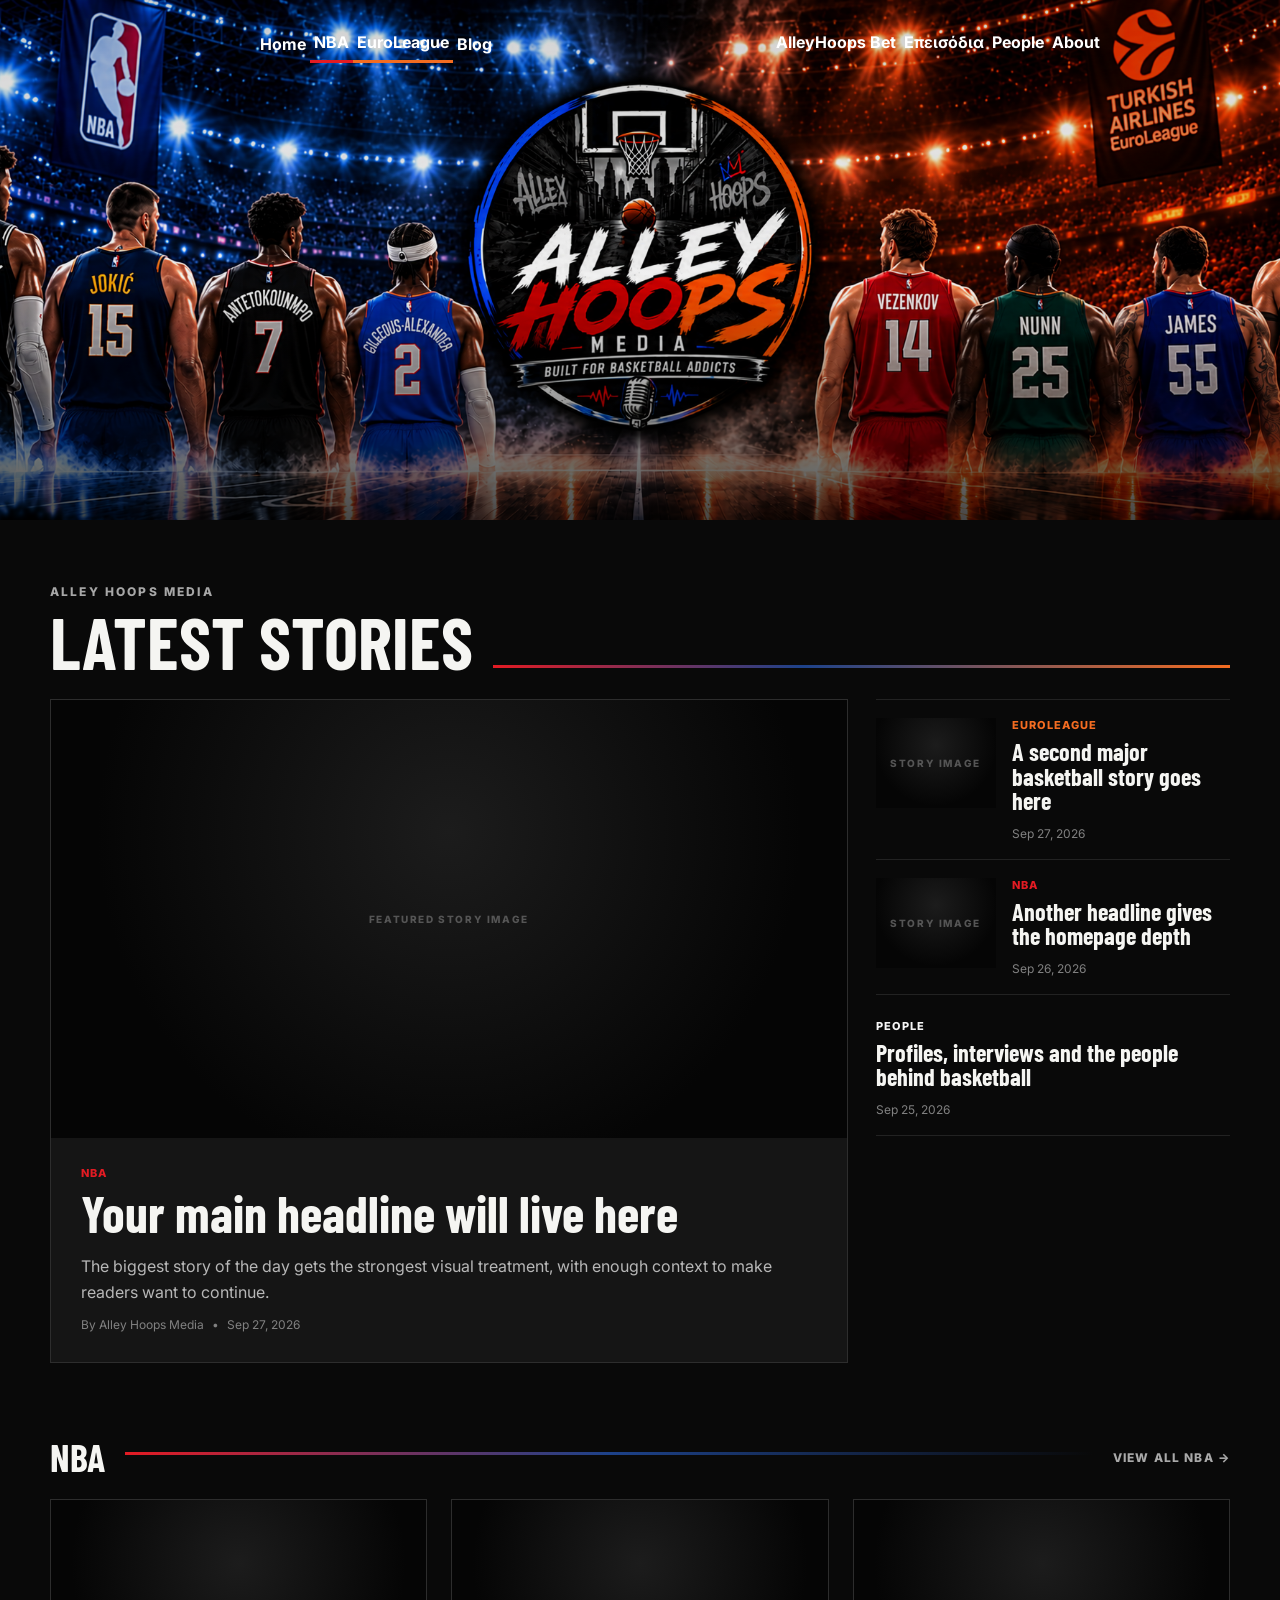
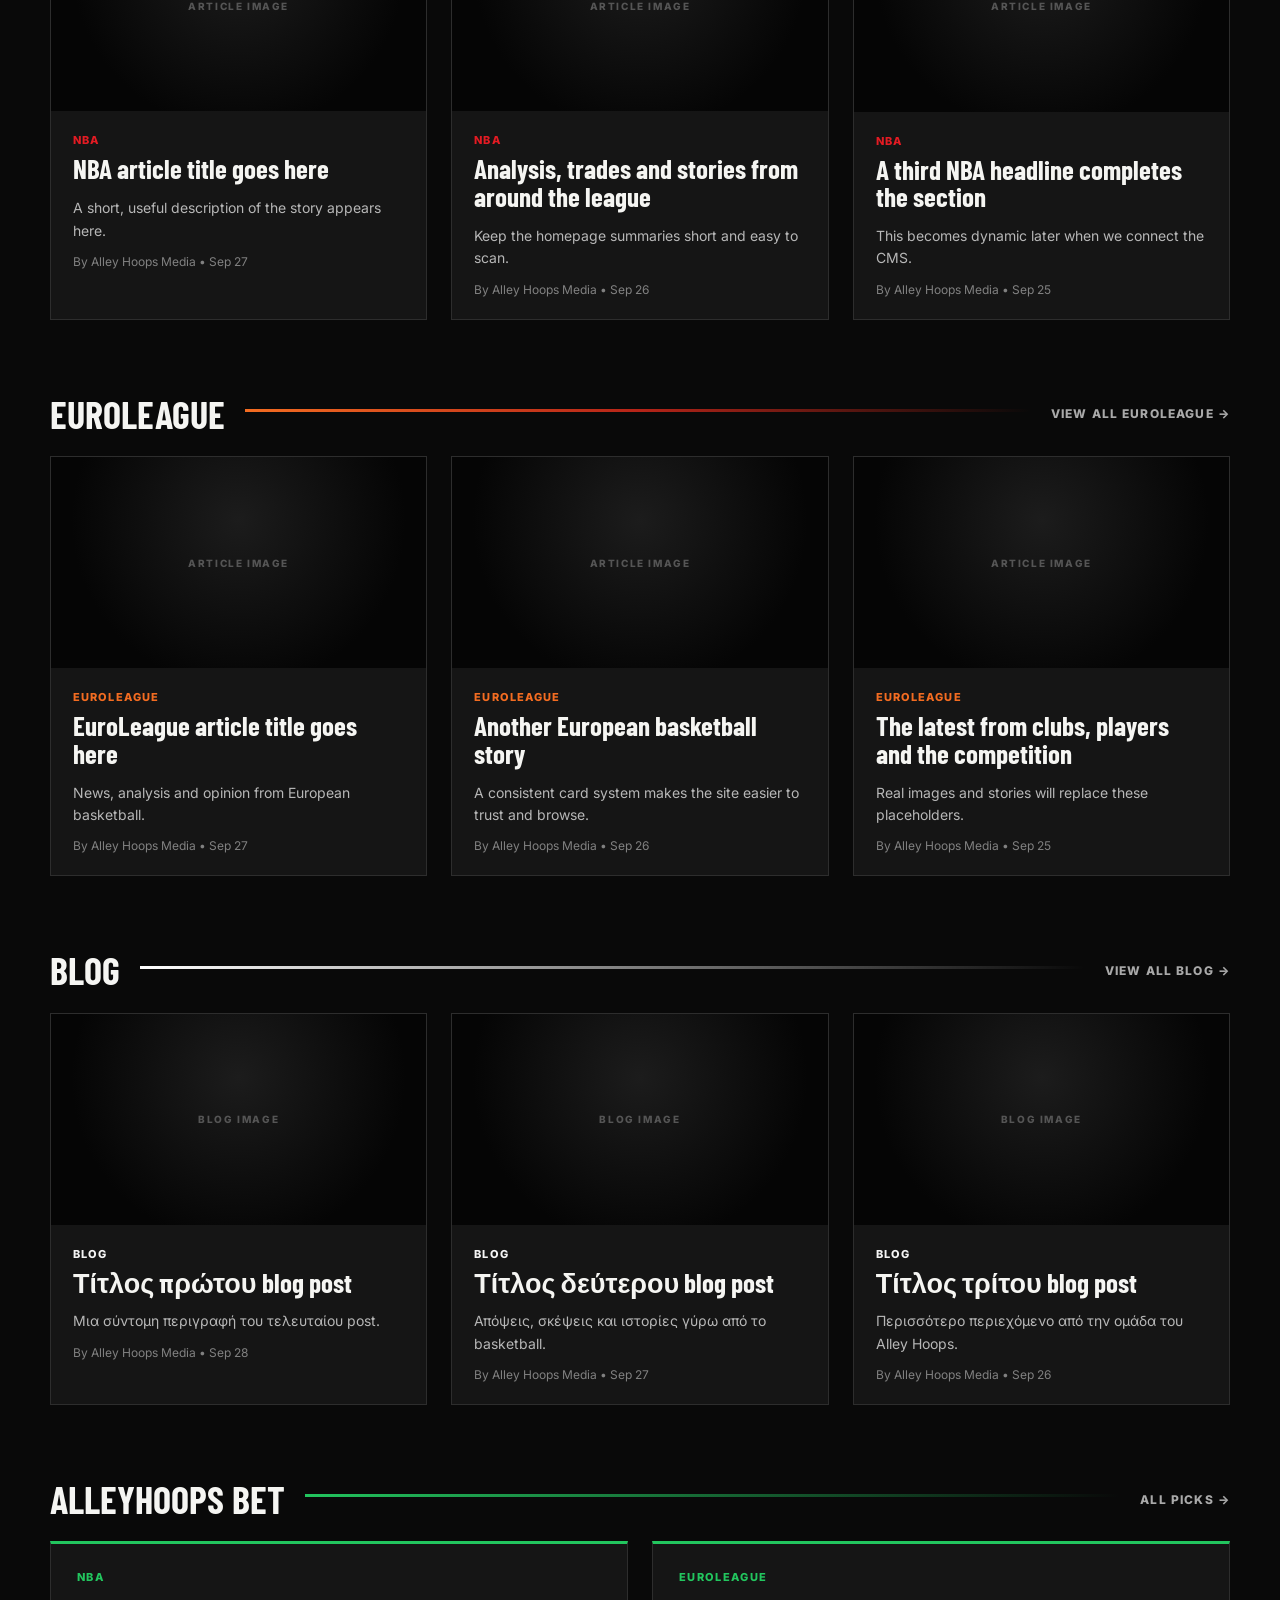
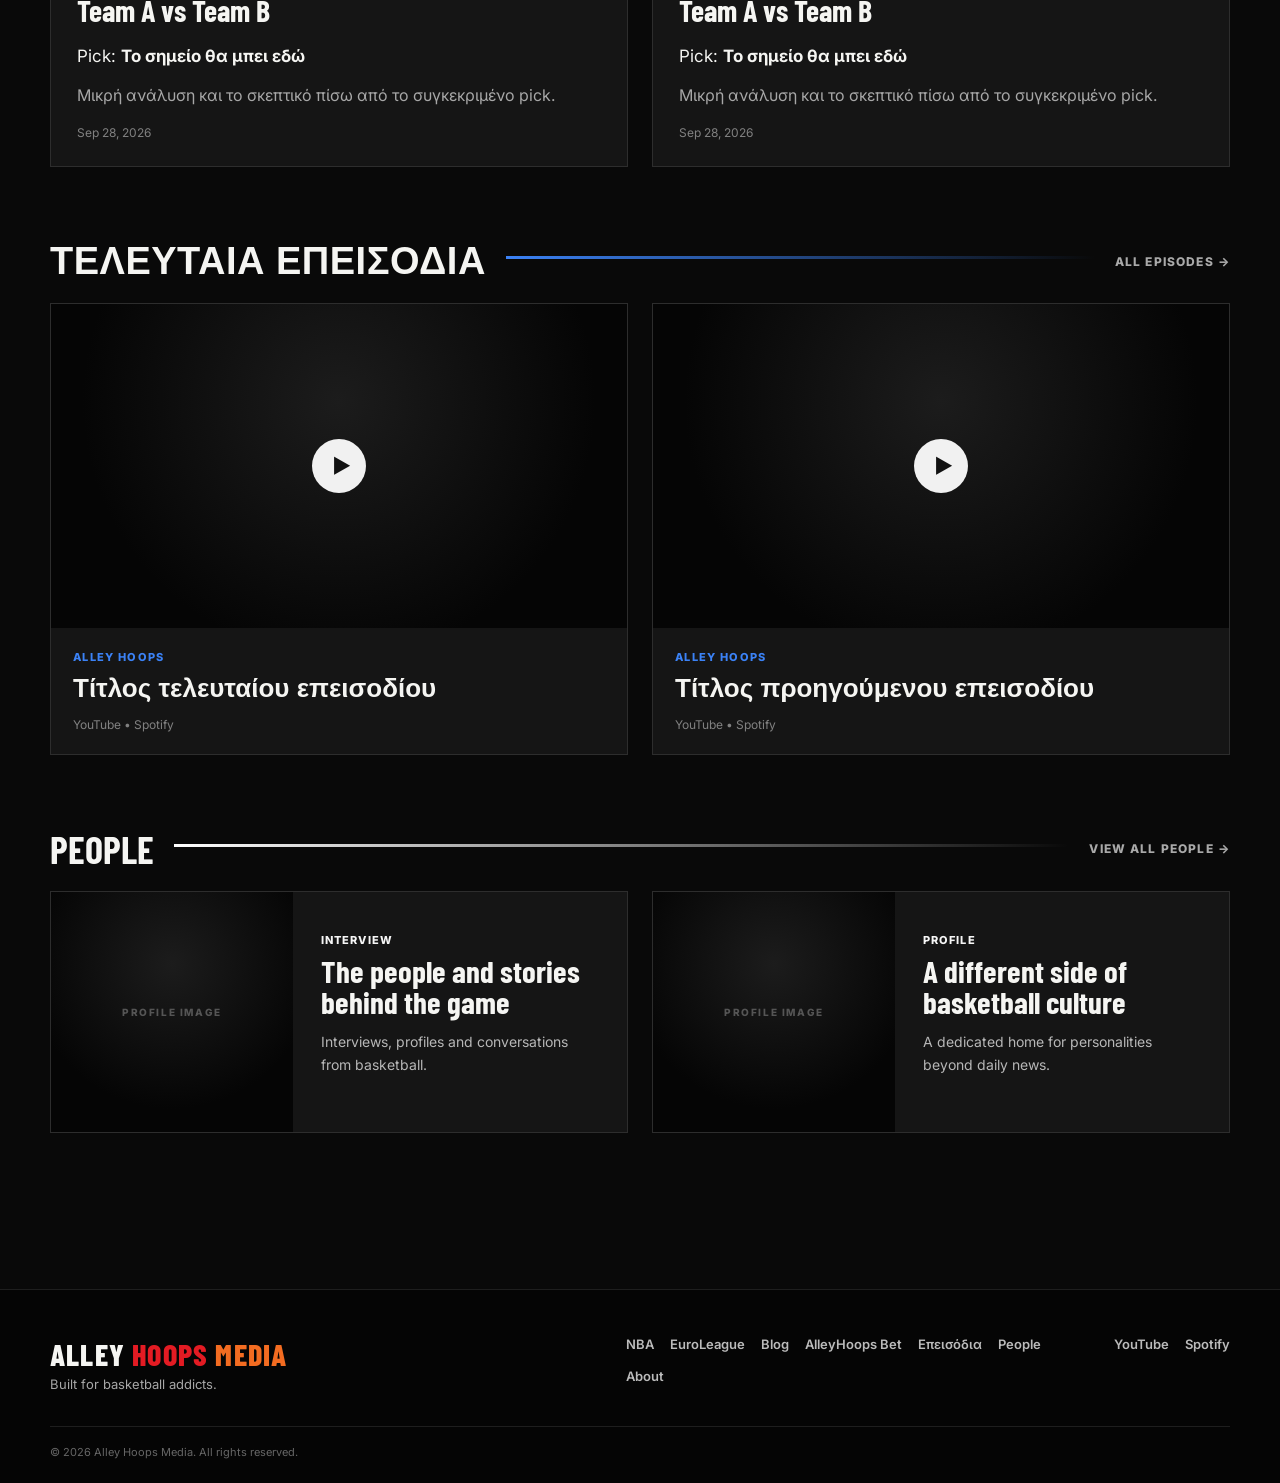
==== commit 120a3147: "Improve mobile banner and navigation" ====
--- a/index.html
+++ b/index.html
@@ -12,14 +12,24 @@
 </head>
 <body class="home-page">
     <header class="site-header">
-        <nav class="main-nav" aria-label="Main navigation">
-            <a class="nav-home active" href="index.html">Home</a>
-            <a class="nav-nba" href="nba.html">NBA</a>
-            <a class="nav-euroleague" href="euroleague.html">EuroLeague</a>
-            <a class="nav-episodes" href="episodes.html">Επεισόδια</a>
-            <a class="nav-people" href="people.html">People</a>
-            <a class="nav-about" href="about.html">About</a>
-        </nav>
+        <img class="mobile-banner" src="Images/εξωφυλλο.png" alt="Alley Hoops Media">
+   <nav class="main-nav" aria-label="Main navigation">
+
+    <div class="nav-group nav-left">
+        <a class="nav-home" href="index.html">Home</a>
+        <a class="nav-nba" href="nba.html">NBA</a>
+        <a class="nav-euroleague" href="euroleague.html">EuroLeague</a>
+        <a class="nav-blog" href="blog.html">Blog</a>
+    </div>
+
+    <div class="nav-group nav-right">
+        <a class="nav-bet" href="bet.html">AlleyHoops Bet</a>
+        <a class="nav-episodes" href="episodes.html">Επεισόδια</a>
+        <a class="nav-people" href="people.html">People</a>
+        <a class="nav-about" href="about.html">About</a>
+    </div>
+
+</nav>
     </header>
 
     <main class="home-main">
@@ -94,7 +104,109 @@
                 <article class="story-card"><a class="story-image card-image" href="#"><span>ARTICLE IMAGE</span></a><div class="story-card-body"><p class="category euroleague">EuroLeague</p><h3><a href="#">The latest from clubs, players and the competition</a></h3><p class="story-summary">Real images and stories will replace these placeholders.</p><p class="story-meta">By Alley Hoops Media • Sep 25</p></div></article>
             </div>
         </section>
-
+<!-- BLOG -->
+
+<section class="news-section blog-preview">
+    <div class="section-heading-row compact">
+        <h2>Blog</h2>
+        <span class="section-rule blog-rule"></span>
+        <a class="view-all blog-view" href="blog.html">VIEW ALL BLOG →</a>
+    </div>
+
+    <div class="story-grid">
+
+        <article class="story-card">
+            <a class="story-image card-image" href="#">
+                <span>BLOG IMAGE</span>
+            </a>
+
+            <div class="story-card-body">
+                <p class="category blog-category">BLOG</p>
+                <h3><a href="#">Τίτλος πρώτου blog post</a></h3>
+                <p class="story-summary">
+                    Μια σύντομη περιγραφή του τελευταίου post.
+                </p>
+                <p class="story-meta">By Alley Hoops Media • Sep 28</p>
+            </div>
+        </article>
+
+        <article class="story-card">
+            <a class="story-image card-image" href="#">
+                <span>BLOG IMAGE</span>
+            </a>
+
+            <div class="story-card-body">
+                <p class="category blog-category">BLOG</p>
+                <h3><a href="#">Τίτλος δεύτερου blog post</a></h3>
+                <p class="story-summary">
+                    Απόψεις, σκέψεις και ιστορίες γύρω από το basketball.
+                </p>
+                <p class="story-meta">By Alley Hoops Media • Sep 27</p>
+            </div>
+        </article>
+
+        <article class="story-card">
+            <a class="story-image card-image" href="#">
+                <span>BLOG IMAGE</span>
+            </a>
+
+            <div class="story-card-body">
+                <p class="category blog-category">BLOG</p>
+                <h3><a href="#">Τίτλος τρίτου blog post</a></h3>
+                <p class="story-summary">
+                    Περισσότερο περιεχόμενο από την ομάδα του Alley Hoops.
+                </p>
+                <p class="story-meta">By Alley Hoops Media • Sep 26</p>
+            </div>
+        </article>
+
+    </div>
+</section>
+
+
+<!-- ALLEYHOOPS BET -->
+
+<section class="news-section bet-preview">
+    <div class="section-heading-row compact">
+        <h2>AlleyHoops Bet</h2>
+        <span class="section-rule bet-rule"></span>
+        <a class="view-all bet-view" href="bet.html">ALL PICKS →</a>
+    </div>
+
+    <div class="bet-grid">
+
+        <article class="bet-card">
+            <p class="bet-league">NBA</p>
+            <h3>Team A vs Team B</h3>
+
+            <p class="bet-pick">
+                Pick: <strong>Το σημείο θα μπει εδώ</strong>
+            </p>
+
+            <p class="bet-analysis">
+                Μικρή ανάλυση και το σκεπτικό πίσω από το συγκεκριμένο pick.
+            </p>
+
+            <p class="story-meta">Sep 28, 2026</p>
+        </article>
+
+        <article class="bet-card">
+            <p class="bet-league">EUROLEAGUE</p>
+            <h3>Team A vs Team B</h3>
+
+            <p class="bet-pick">
+                Pick: <strong>Το σημείο θα μπει εδώ</strong>
+            </p>
+
+            <p class="bet-analysis">
+                Μικρή ανάλυση και το σκεπτικό πίσω από το συγκεκριμένο pick.
+            </p>
+
+            <p class="story-meta">Sep 28, 2026</p>
+        </article>
+
+    </div>
+</section>
         <section class="news-section episodes-preview">
             <div class="section-heading-row compact">
                 <h2>Τελευταία Επεισόδια</h2><span class="section-rule episodes-rule"></span><a class="view-all episodes-view" href="episodes.html">ALL EPISODES →</a>
@@ -124,7 +236,15 @@
     </p>
     <p class="footer-tagline">Built for basketball addicts.</p>
 </div>
-            <div class="footer-links"><a href="nba.html">NBA</a><a href="euroleague.html">EuroLeague</a><a href="episodes.html">Επεισόδια</a><a href="people.html">People</a><a href="about.html">About</a></div>
+            <div class="footer-links">
+    <a href="nba.html">NBA</a>
+    <a href="euroleague.html">EuroLeague</a>
+    <a href="blog.html">Blog</a>
+    <a href="bet.html">AlleyHoops Bet</a>
+    <a href="episodes.html">Επεισόδια</a>
+    <a href="people.html">People</a>
+    <a href="about.html">About</a>
+</div>
             <div class="footer-social"><a href="https://www.youtube.com/@AlleyHoopsMedia" target="_blank" rel="noopener noreferrer">YouTube</a><a href="https://open.spotify.com/show/1VKS6zR828LJXfdhpcLrqQ?si=fee5dabab3a246be" target="_blank" rel="noopener noreferrer">Spotify</a></div>
         </div>
         <p class="copyright">© 2026 Alley Hoops Media. All rights reserved.</p>
--- a/style.css
+++ b/style.css
@@ -27,15 +27,26 @@
     padding: 0 40px;
 }
 .main-nav, header nav {
-    width: min(900px, 100%);
+    width: calc(100% - 80px);
     margin: 0 auto;
     padding: 24px 0;
-    display: flex;
-    justify-content: space-between;
+    display: grid;
+    grid-template-columns: 1fr 1fr;
+    column-gap: 400px;
     align-items: center;
-    gap: 22px;
     position: relative;
     z-index: 2;
+}
+.nav-group {
+    display: flex;
+    align-items: center;
+    justify-content: space-between;
+    gap: 20px;
+}
+
+.nav-left,
+.nav-right {
+    width: 100%;
 }
 nav a { color: white; text-decoration: none; font-weight: 700; padding: 8px 4px; transition: color .2s ease, transform .2s ease, border-color .2s ease; }
 nav a:hover { transform: translateY(-2px); }
@@ -44,6 +55,15 @@
 .nav-euroleague { border-bottom: 3px solid var(--euroleague-orange); }
 .nav-nba:hover { color: var(--nba-red); }
 .nav-euroleague:hover { color: var(--euroleague-orange); }
+.nav-blog:hover {
+    color: #f5f5f5;
+}
+
+
+
+.nav-bet:hover {
+    color: #4ade80;
+}
 .nav-episodes:hover { color: #3b82f6; }
 .nav-people:hover, .nav-about:hover { color: #ccc; }
 
@@ -64,6 +84,13 @@
 .euro-rule { background: linear-gradient(90deg, var(--euroleague-orange), #b62418, transparent); }
 .episodes-rule { background: linear-gradient(90deg, #3b82f6, transparent); }
 .people-rule { background: linear-gradient(90deg, #fff, transparent); }
+.blog-rule {
+    background: linear-gradient(90deg, #ffffff, transparent);
+}
+
+.bet-rule {
+    background: linear-gradient(90deg, #22c55e, transparent);
+}
 .view-all { color: var(--muted); text-decoration: none; font-size: 13px; font-weight: 700; white-space: nowrap; }
 .view-all:hover { color: #fff; }
 .euro-view:hover { color: var(--euroleague-orange); }
@@ -164,7 +191,87 @@
 .spotify-wave { fill: none; stroke: black; stroke-width: 1.8; stroke-linecap: round; }
 body.nba-page { background: radial-gradient(circle at 10% 25%,rgba(227,27,35,.22),transparent 35%), radial-gradient(circle at 90% 55%,rgba(29,66,138,.25),transparent 38%), #0b0b0b; }
 body.euroleague-page { background: radial-gradient(circle at 15% 30%,rgba(227,27,35,.22),transparent 35%), radial-gradient(circle at 85% 75%,rgba(160,15,25,.16),transparent 35%), #0b0b0b; }
-
+/* BLOG */
+
+.blog-page {
+    background:
+        radial-gradient(circle at 15% 30%, rgba(255,255,255,.06), transparent 35%),
+        #0b0b0b;
+}
+
+.blog-heading {
+    border-left: 5px solid #f5f5f5;
+    padding-left: 25px;
+}
+
+.blog-section {
+    margin-top: 50px;
+}
+
+.blog-category {
+    color: #f5f5f5;
+}
+
+
+/* ALLEYHOOPS BET */
+
+.bet-page {
+    background:
+        radial-gradient(circle at 15% 30%, rgba(34,197,94,.12), transparent 35%),
+        #0b0b0b;
+}
+
+.bet-heading {
+    border-left: 5px solid #22c55e;
+    padding-left: 25px;
+}
+
+.bet-section {
+    margin-top: 50px;
+}
+
+.bet-grid {
+    display: grid;
+    grid-template-columns: repeat(2, 1fr);
+    gap: 24px;
+}
+
+.bet-card {
+    background: var(--surface);
+    border: 1px solid var(--line);
+    border-top: 3px solid #22c55e;
+    padding: 26px;
+}
+
+.bet-card h3 {
+    margin: 8px 0 18px;
+    font-size: 30px;
+}
+
+.bet-league {
+    margin: 0;
+    color: #22c55e;
+    font-size: 11px;
+    font-weight: 800;
+    letter-spacing: .12em;
+}
+
+.bet-pick {
+    font-size: 17px;
+}
+
+.bet-analysis {
+    color: var(--muted);
+    line-height: 1.6;
+}
+
+.bet-disclaimer {
+    margin: 50px 0 0;
+    padding-top: 20px;
+    border-top: 1px solid var(--line);
+    color: var(--muted);
+    font-size: 12px;
+}
 /* RESPONSIVE */
 @media (max-width: 900px) {
     .site-header, header { min-height: 430px; padding: 0 20px; }
@@ -182,8 +289,34 @@
 
 @media (max-width: 650px) {
     .site-header, header { min-height: 340px; background-position: center; padding: 0 12px; }
-    .main-nav, header nav { display: grid; grid-template-columns: repeat(3,auto); justify-content: center; gap: 8px 22px; padding-top: 16px; text-align: center; }
-    nav a { font-size: 13px; }
+ .main-nav, header nav {
+    width: 100%;
+    margin: 0;
+    padding: 24px 0;
+    position: relative;
+    z-index: 2;
+    display: block;
+}
+.nav-group {
+    position: absolute;
+    top: 24px;
+
+    display: flex;
+    align-items: center;
+    justify-content: space-between;
+}
+
+/* Περιοχή ανάμεσα στο NBA banner και το logo */
+.nav-left {
+    left: 7%;
+    width: 33%;
+}
+
+/* Περιοχή ανάμεσα στο logo και το EuroLeague banner */
+.nav-right {
+    right: 7%;
+    width: 33%;
+}
     .home-main, main { width: min(100% - 28px, var(--content-width)); }
     .home-main { padding-top: 42px; }
     .news-section { margin-bottom: 54px; }
@@ -219,6 +352,13 @@
 .euro-view:hover { color: var(--euroleague-orange); }
 .episodes-view:hover { color: #3b82f6; }
 .people-view:hover { color: #ffffff; }
+.blog-view:hover {
+    color: #ffffff;
+}
+
+.bet-view:hover {
+    color: #22c55e;
+}
 
 @media (max-width: 768px) {
     .view-all {
@@ -259,4 +399,141 @@
     font-weight: 600;
     letter-spacing: 0;
     line-height: 1.25;
+}
+/* ===== FINAL HEADER NAV PLACEMENT ===== */
+
+header .main-nav {
+    display: block !important;
+    position: relative !important;
+
+    width: 100% !important;
+    max-width: none !important;
+    height: 80px !important;
+
+    margin: 0 !important;
+    padding: 0 !important;
+}
+
+header .main-nav .nav-group {
+    position: absolute !important;
+    top: 24px !important;
+
+    display: flex !important;
+    align-items: center !important;
+    justify-content: space-between !important;
+
+    grid-column: auto !important;
+    gap: 0 !important;
+}
+
+header .main-nav .nav-left {
+    left: 18% !important;
+    right: auto !important;
+    width: 20% !important;
+}
+
+header .main-nav .nav-right {
+    left: 61% !important;
+    right: auto !important;
+    width: 20% !important;
+}
+
+header .main-nav .nav-group a {
+    white-space: nowrap;
+}
+/* ==================================================
+   GLOBAL HEADER NAV - SAME ON EVERY PAGE
+   ================================================== */
+
+header nav.main-nav {
+    display: block !important;
+    position: relative !important;
+
+    width: 100% !important;
+    max-width: none !important;
+    height: 80px !important;
+
+    margin: 0 !important;
+    padding: 0 !important;
+}
+
+header nav.main-nav .nav-group {
+    position: absolute !important;
+    top: 24px !important;
+
+    display: flex !important;
+    align-items: center !important;
+    justify-content: space-between !important;
+
+    width: 20% !important;
+    gap: 0 !important;
+}
+
+/* Between NBA banner and center logo */
+header nav.main-nav .nav-left {
+    left: 18% !important;
+    right: auto !important;
+}
+
+/* Between center logo and EuroLeague banner */
+header nav.main-nav .nav-right {
+    left: 61% !important;
+    right: auto !important;
+}
+
+header nav.main-nav .nav-group a {
+    display: inline-block !important;
+    white-space: nowrap !important;
+}
+@media (max-width: 900px) {
+
+    header nav.main-nav {
+        height: auto !important;
+        padding: 16px 10px !important;
+
+        display: flex !important;
+        flex-wrap: wrap !important;
+        justify-content: center !important;
+        gap: 12px 24px !important;
+    }
+
+    header nav.main-nav .nav-group {
+        position: static !important;
+        width: auto !important;
+
+        display: flex !important;
+        flex-wrap: wrap !important;
+        justify-content: center !important;
+        gap: 12px 20px !important;
+    }
+}
+/* Mobile full banner */
+
+.mobile-banner {
+    display: none;
+}
+
+@media (max-width: 650px) {
+
+    .site-header,
+    header {
+        min-height: 0 !important;
+        padding: 0 !important;
+        background-image: none !important;
+        background: #050505 !important;
+    }
+
+    .mobile-banner {
+        display: block;
+        width: 100%;
+        height: auto;
+    }
+
+    header nav.main-nav {
+        position: static !important;
+        width: 100% !important;
+        height: auto !important;
+        padding: 16px 18px !important;
+        background: #050505;
+    }
 }
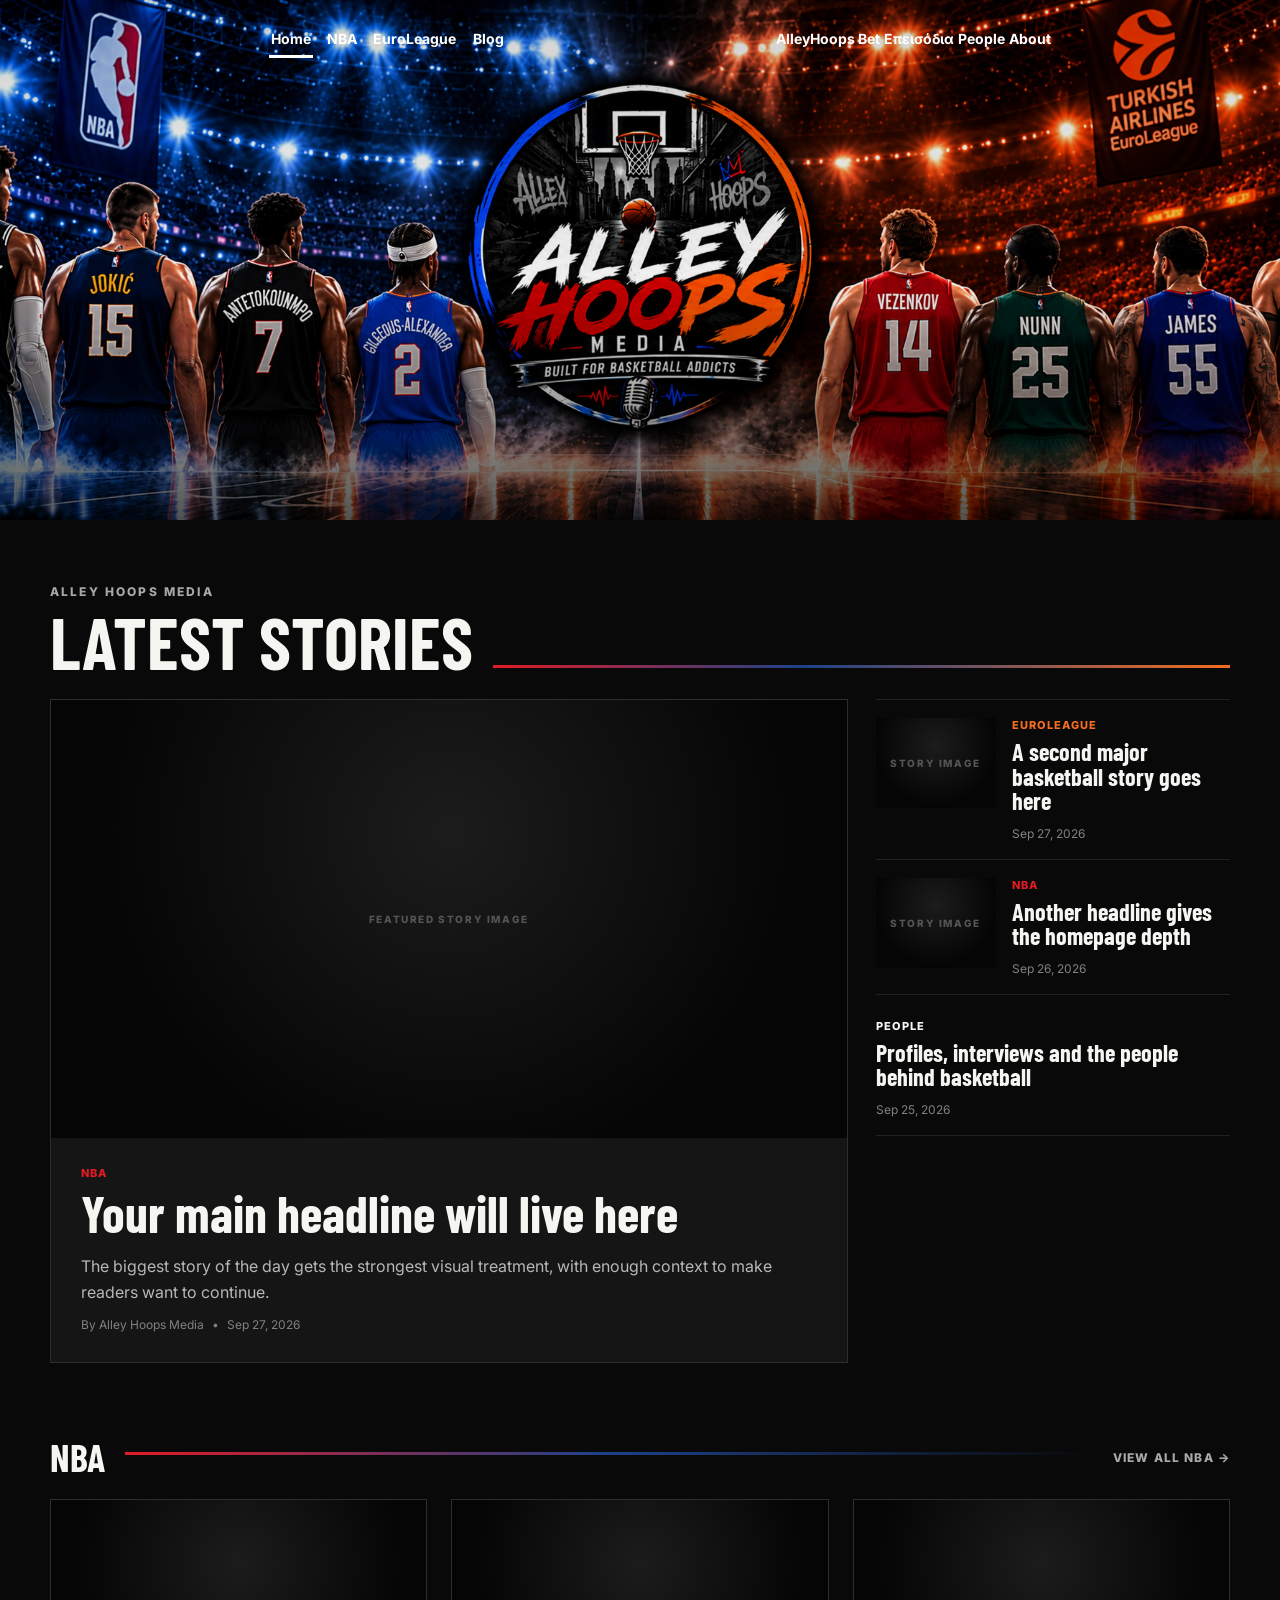
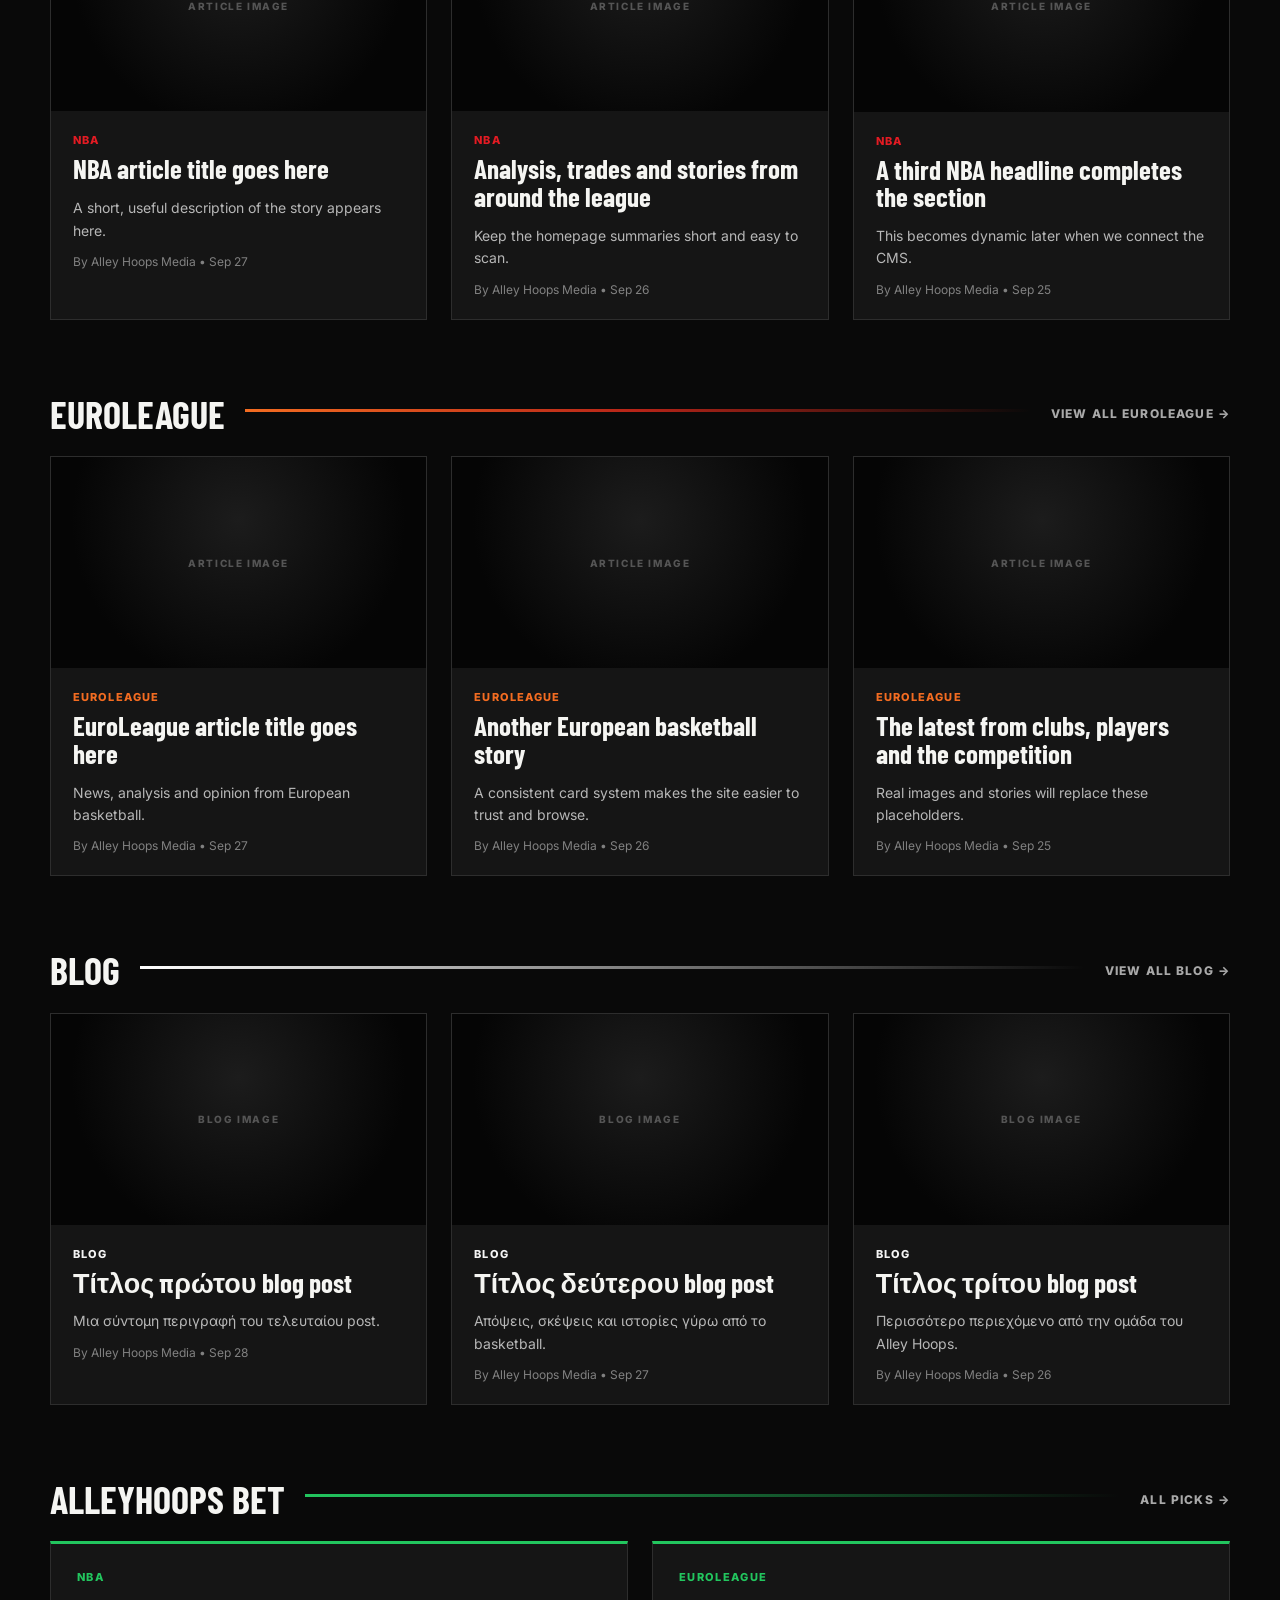
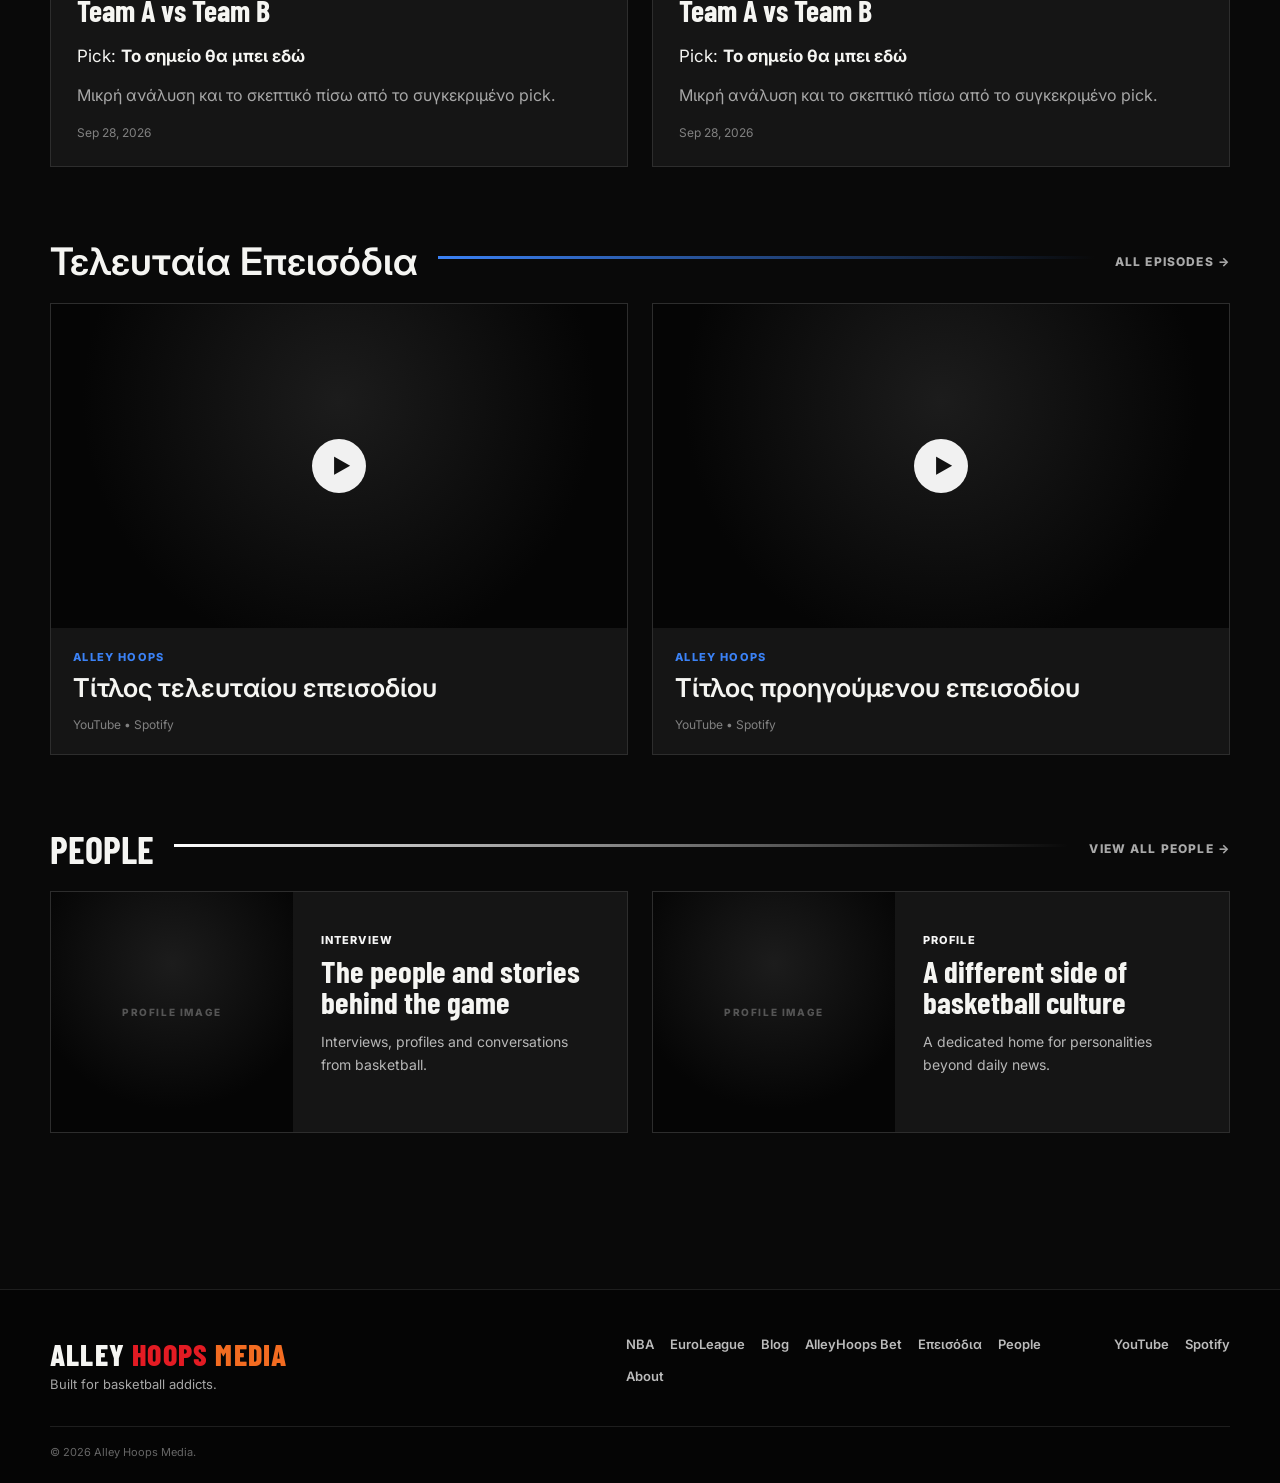
==== commit c63bfc30: "Clean website layout and navigation" ====
--- a/index.html
+++ b/index.html
@@ -3,8 +3,9 @@
 <head>
     <meta charset="UTF-8">
     <meta name="viewport" content="width=device-width, initial-scale=1.0">
-    <meta name="description" content="Alley Hoops Media — NBA, EuroLeague, basketball stories and episodes.">
+    <meta name="description" content="Alley Hoops Media — NBA, EuroLeague, basketball stories, blog, picks and episodes.">
     <title>Alley Hoops Media</title>
+
     <link rel="preconnect" href="https://fonts.googleapis.com">
     <link rel="preconnect" href="https://fonts.gstatic.com" crossorigin>
     <link href="https://fonts.googleapis.com/css2?family=Barlow+Condensed:wght@600;700;800&family=Inter:wght@400;500;600;700&display=swap" rel="stylesheet">
@@ -13,23 +14,20 @@
 <body class="home-page">
     <header class="site-header">
         <img class="mobile-banner" src="Images/εξωφυλλο.png" alt="Alley Hoops Media">
-   <nav class="main-nav" aria-label="Main navigation">
-
-    <div class="nav-group nav-left">
-        <a class="nav-home" href="index.html">Home</a>
-        <a class="nav-nba" href="nba.html">NBA</a>
-        <a class="nav-euroleague" href="euroleague.html">EuroLeague</a>
-        <a class="nav-blog" href="blog.html">Blog</a>
-    </div>
-
-    <div class="nav-group nav-right">
-        <a class="nav-bet" href="bet.html">AlleyHoops Bet</a>
-        <a class="nav-episodes" href="episodes.html">Επεισόδια</a>
-        <a class="nav-people" href="people.html">People</a>
-        <a class="nav-about" href="about.html">About</a>
-    </div>
-
-</nav>
+        <nav class="main-nav" aria-label="Main navigation">
+        <div class="nav-group nav-left">
+            <a class="nav-home active" href="index.html" aria-current="page">Home</a>
+            <a class="nav-nba" href="nba.html">NBA</a>
+            <a class="nav-euroleague" href="euroleague.html">EuroLeague</a>
+            <a class="nav-blog" href="blog.html">Blog</a>
+        </div>
+        <div class="nav-group nav-right">
+            <a class="nav-bet" href="bet.html">AlleyHoops Bet</a>
+            <a class="nav-episodes" href="episodes.html">Επεισόδια</a>
+            <a class="nav-people" href="people.html">People</a>
+            <a class="nav-about" href="about.html">About</a>
+        </div>
+    </nav>
     </header>
 
     <main class="home-main">
@@ -64,6 +62,7 @@
                             <p class="story-meta">Sep 27, 2026</p>
                         </div>
                     </article>
+
                     <article class="side-story">
                         <a class="story-image side-image" href="#"><span>STORY IMAGE</span></a>
                         <div>
@@ -72,6 +71,7 @@
                             <p class="story-meta">Sep 26, 2026</p>
                         </div>
                     </article>
+
                     <article class="side-story text-story">
                         <div>
                             <p class="category people">People</p>
@@ -85,145 +85,203 @@
 
         <section class="news-section">
             <div class="section-heading-row compact">
-                <h2>NBA</h2><span class="section-rule nba-rule"></span><a class="view-all nba-view" href="nba.html">VIEW ALL NBA →</a>
-            </div>
+                <h2>NBA</h2>
+                <span class="section-rule nba-rule"></span>
+                <a class="view-all nba-view" href="nba.html">VIEW ALL NBA →</a>
+            </div>
+
             <div class="story-grid">
-                <article class="story-card"><a class="story-image card-image" href="#"><span>ARTICLE IMAGE</span></a><div class="story-card-body"><p class="category nba">NBA</p><h3><a href="#">NBA article title goes here</a></h3><p class="story-summary">A short, useful description of the story appears here.</p><p class="story-meta">By Alley Hoops Media • Sep 27</p></div></article>
-                <article class="story-card"><a class="story-image card-image" href="#"><span>ARTICLE IMAGE</span></a><div class="story-card-body"><p class="category nba">NBA</p><h3><a href="#">Analysis, trades and stories from around the league</a></h3><p class="story-summary">Keep the homepage summaries short and easy to scan.</p><p class="story-meta">By Alley Hoops Media • Sep 26</p></div></article>
-                <article class="story-card"><a class="story-image card-image" href="#"><span>ARTICLE IMAGE</span></a><div class="story-card-body"><p class="category nba">NBA</p><h3><a href="#">A third NBA headline completes the section</a></h3><p class="story-summary">This becomes dynamic later when we connect the CMS.</p><p class="story-meta">By Alley Hoops Media • Sep 25</p></div></article>
+                <article class="story-card">
+                    <a class="story-image card-image" href="#"><span>ARTICLE IMAGE</span></a>
+                    <div class="story-card-body">
+                        <p class="category nba">NBA</p>
+                        <h3><a href="#">NBA article title goes here</a></h3>
+                        <p class="story-summary">A short, useful description of the story appears here.</p>
+                        <p class="story-meta">By Alley Hoops Media • Sep 27</p>
+                    </div>
+                </article>
+
+                <article class="story-card">
+                    <a class="story-image card-image" href="#"><span>ARTICLE IMAGE</span></a>
+                    <div class="story-card-body">
+                        <p class="category nba">NBA</p>
+                        <h3><a href="#">Analysis, trades and stories from around the league</a></h3>
+                        <p class="story-summary">Keep the homepage summaries short and easy to scan.</p>
+                        <p class="story-meta">By Alley Hoops Media • Sep 26</p>
+                    </div>
+                </article>
+
+                <article class="story-card">
+                    <a class="story-image card-image" href="#"><span>ARTICLE IMAGE</span></a>
+                    <div class="story-card-body">
+                        <p class="category nba">NBA</p>
+                        <h3><a href="#">A third NBA headline completes the section</a></h3>
+                        <p class="story-summary">This becomes dynamic later when we connect the CMS.</p>
+                        <p class="story-meta">By Alley Hoops Media • Sep 25</p>
+                    </div>
+                </article>
             </div>
         </section>
 
         <section class="news-section">
             <div class="section-heading-row compact">
-                <h2>EuroLeague</h2><span class="section-rule euro-rule"></span><a class="view-all euro-view" href="euroleague.html">VIEW ALL EUROLEAGUE →</a>
-            </div>
+                <h2>EuroLeague</h2>
+                <span class="section-rule euro-rule"></span>
+                <a class="view-all euro-view" href="euroleague.html">VIEW ALL EUROLEAGUE →</a>
+            </div>
+
             <div class="story-grid">
-                <article class="story-card"><a class="story-image card-image" href="#"><span>ARTICLE IMAGE</span></a><div class="story-card-body"><p class="category euroleague">EuroLeague</p><h3><a href="#">EuroLeague article title goes here</a></h3><p class="story-summary">News, analysis and opinion from European basketball.</p><p class="story-meta">By Alley Hoops Media • Sep 27</p></div></article>
-                <article class="story-card"><a class="story-image card-image" href="#"><span>ARTICLE IMAGE</span></a><div class="story-card-body"><p class="category euroleague">EuroLeague</p><h3><a href="#">Another European basketball story</a></h3><p class="story-summary">A consistent card system makes the site easier to trust and browse.</p><p class="story-meta">By Alley Hoops Media • Sep 26</p></div></article>
-                <article class="story-card"><a class="story-image card-image" href="#"><span>ARTICLE IMAGE</span></a><div class="story-card-body"><p class="category euroleague">EuroLeague</p><h3><a href="#">The latest from clubs, players and the competition</a></h3><p class="story-summary">Real images and stories will replace these placeholders.</p><p class="story-meta">By Alley Hoops Media • Sep 25</p></div></article>
-            </div>
-        </section>
-<!-- BLOG -->
-
-<section class="news-section blog-preview">
-    <div class="section-heading-row compact">
-        <h2>Blog</h2>
-        <span class="section-rule blog-rule"></span>
-        <a class="view-all blog-view" href="blog.html">VIEW ALL BLOG →</a>
-    </div>
-
-    <div class="story-grid">
-
-        <article class="story-card">
-            <a class="story-image card-image" href="#">
-                <span>BLOG IMAGE</span>
-            </a>
-
-            <div class="story-card-body">
-                <p class="category blog-category">BLOG</p>
-                <h3><a href="#">Τίτλος πρώτου blog post</a></h3>
-                <p class="story-summary">
-                    Μια σύντομη περιγραφή του τελευταίου post.
-                </p>
-                <p class="story-meta">By Alley Hoops Media • Sep 28</p>
-            </div>
-        </article>
-
-        <article class="story-card">
-            <a class="story-image card-image" href="#">
-                <span>BLOG IMAGE</span>
-            </a>
-
-            <div class="story-card-body">
-                <p class="category blog-category">BLOG</p>
-                <h3><a href="#">Τίτλος δεύτερου blog post</a></h3>
-                <p class="story-summary">
-                    Απόψεις, σκέψεις και ιστορίες γύρω από το basketball.
-                </p>
-                <p class="story-meta">By Alley Hoops Media • Sep 27</p>
-            </div>
-        </article>
-
-        <article class="story-card">
-            <a class="story-image card-image" href="#">
-                <span>BLOG IMAGE</span>
-            </a>
-
-            <div class="story-card-body">
-                <p class="category blog-category">BLOG</p>
-                <h3><a href="#">Τίτλος τρίτου blog post</a></h3>
-                <p class="story-summary">
-                    Περισσότερο περιεχόμενο από την ομάδα του Alley Hoops.
-                </p>
-                <p class="story-meta">By Alley Hoops Media • Sep 26</p>
-            </div>
-        </article>
-
-    </div>
-</section>
-
-
-<!-- ALLEYHOOPS BET -->
-
-<section class="news-section bet-preview">
-    <div class="section-heading-row compact">
-        <h2>AlleyHoops Bet</h2>
-        <span class="section-rule bet-rule"></span>
-        <a class="view-all bet-view" href="bet.html">ALL PICKS →</a>
-    </div>
-
-    <div class="bet-grid">
-
-        <article class="bet-card">
-            <p class="bet-league">NBA</p>
-            <h3>Team A vs Team B</h3>
-
-            <p class="bet-pick">
-                Pick: <strong>Το σημείο θα μπει εδώ</strong>
-            </p>
-
-            <p class="bet-analysis">
-                Μικρή ανάλυση και το σκεπτικό πίσω από το συγκεκριμένο pick.
-            </p>
-
-            <p class="story-meta">Sep 28, 2026</p>
-        </article>
-
-        <article class="bet-card">
-            <p class="bet-league">EUROLEAGUE</p>
-            <h3>Team A vs Team B</h3>
-
-            <p class="bet-pick">
-                Pick: <strong>Το σημείο θα μπει εδώ</strong>
-            </p>
-
-            <p class="bet-analysis">
-                Μικρή ανάλυση και το σκεπτικό πίσω από το συγκεκριμένο pick.
-            </p>
-
-            <p class="story-meta">Sep 28, 2026</p>
-        </article>
-
-    </div>
-</section>
+                <article class="story-card">
+                    <a class="story-image card-image" href="#"><span>ARTICLE IMAGE</span></a>
+                    <div class="story-card-body">
+                        <p class="category euroleague">EuroLeague</p>
+                        <h3><a href="#">EuroLeague article title goes here</a></h3>
+                        <p class="story-summary">News, analysis and opinion from European basketball.</p>
+                        <p class="story-meta">By Alley Hoops Media • Sep 27</p>
+                    </div>
+                </article>
+
+                <article class="story-card">
+                    <a class="story-image card-image" href="#"><span>ARTICLE IMAGE</span></a>
+                    <div class="story-card-body">
+                        <p class="category euroleague">EuroLeague</p>
+                        <h3><a href="#">Another European basketball story</a></h3>
+                        <p class="story-summary">A consistent card system makes the site easier to trust and browse.</p>
+                        <p class="story-meta">By Alley Hoops Media • Sep 26</p>
+                    </div>
+                </article>
+
+                <article class="story-card">
+                    <a class="story-image card-image" href="#"><span>ARTICLE IMAGE</span></a>
+                    <div class="story-card-body">
+                        <p class="category euroleague">EuroLeague</p>
+                        <h3><a href="#">The latest from clubs, players and the competition</a></h3>
+                        <p class="story-summary">Real images and stories will replace these placeholders.</p>
+                        <p class="story-meta">By Alley Hoops Media • Sep 25</p>
+                    </div>
+                </article>
+            </div>
+        </section>
+
+        <section class="news-section blog-preview">
+            <div class="section-heading-row compact">
+                <h2>Blog</h2>
+                <span class="section-rule blog-rule"></span>
+                <a class="view-all blog-view" href="blog.html">VIEW ALL BLOG →</a>
+            </div>
+
+            <div class="story-grid">
+                <article class="story-card">
+                    <a class="story-image card-image" href="#"><span>BLOG IMAGE</span></a>
+                    <div class="story-card-body">
+                        <p class="category blog-category">BLOG</p>
+                        <h3><a href="#">Τίτλος πρώτου blog post</a></h3>
+                        <p class="story-summary">Μια σύντομη περιγραφή του τελευταίου post.</p>
+                        <p class="story-meta">By Alley Hoops Media • Sep 28</p>
+                    </div>
+                </article>
+
+                <article class="story-card">
+                    <a class="story-image card-image" href="#"><span>BLOG IMAGE</span></a>
+                    <div class="story-card-body">
+                        <p class="category blog-category">BLOG</p>
+                        <h3><a href="#">Τίτλος δεύτερου blog post</a></h3>
+                        <p class="story-summary">Απόψεις, σκέψεις και ιστορίες γύρω από το basketball.</p>
+                        <p class="story-meta">By Alley Hoops Media • Sep 27</p>
+                    </div>
+                </article>
+
+                <article class="story-card">
+                    <a class="story-image card-image" href="#"><span>BLOG IMAGE</span></a>
+                    <div class="story-card-body">
+                        <p class="category blog-category">BLOG</p>
+                        <h3><a href="#">Τίτλος τρίτου blog post</a></h3>
+                        <p class="story-summary">Περισσότερο περιεχόμενο από την ομάδα του Alley Hoops.</p>
+                        <p class="story-meta">By Alley Hoops Media • Sep 26</p>
+                    </div>
+                </article>
+            </div>
+        </section>
+
+        <section class="news-section bet-preview">
+            <div class="section-heading-row compact">
+                <h2>AlleyHoops Bet</h2>
+                <span class="section-rule bet-rule"></span>
+                <a class="view-all bet-view" href="bet.html">ALL PICKS →</a>
+            </div>
+
+            <div class="bet-grid">
+                <article class="bet-card">
+                    <p class="bet-league">NBA</p>
+                    <h3>Team A vs Team B</h3>
+                    <p class="bet-pick">Pick: <strong>Το σημείο θα μπει εδώ</strong></p>
+                    <p class="bet-analysis">Μικρή ανάλυση και το σκεπτικό πίσω από το συγκεκριμένο pick.</p>
+                    <p class="story-meta">Sep 28, 2026</p>
+                </article>
+
+                <article class="bet-card">
+                    <p class="bet-league">EUROLEAGUE</p>
+                    <h3>Team A vs Team B</h3>
+                    <p class="bet-pick">Pick: <strong>Το σημείο θα μπει εδώ</strong></p>
+                    <p class="bet-analysis">Μικρή ανάλυση και το σκεπτικό πίσω από το συγκεκριμένο pick.</p>
+                    <p class="story-meta">Sep 28, 2026</p>
+                </article>
+            </div>
+        </section>
+
         <section class="news-section episodes-preview">
             <div class="section-heading-row compact">
-                <h2>Τελευταία Επεισόδια</h2><span class="section-rule episodes-rule"></span><a class="view-all episodes-view" href="episodes.html">ALL EPISODES →</a>
-            </div>
+                <h2>Τελευταία Επεισόδια</h2>
+                <span class="section-rule episodes-rule"></span>
+                <a class="view-all episodes-view" href="episodes.html">ALL EPISODES →</a>
+            </div>
+
             <div class="episode-grid">
-                <article class="episode-card"><a class="story-image episode-image" href="episodes.html"><span class="play-button">▶</span></a><div><p class="episode-label">ALLEY HOOPS</p><h3><a href="episodes.html">Τίτλος τελευταίου επεισοδίου</a></h3><p class="story-meta">YouTube • Spotify</p></div></article>
-                <article class="episode-card"><a class="story-image episode-image" href="episodes.html"><span class="play-button">▶</span></a><div><p class="episode-label">ALLEY HOOPS</p><h3><a href="episodes.html">Τίτλος προηγούμενου επεισοδίου</a></h3><p class="story-meta">YouTube • Spotify</p></div></article>
+                <article class="episode-card">
+                    <a class="story-image episode-image" href="episodes.html"><span class="play-button">▶</span></a>
+                    <div>
+                        <p class="episode-label">ALLEY HOOPS</p>
+                        <h3><a href="episodes.html">Τίτλος τελευταίου επεισοδίου</a></h3>
+                        <p class="story-meta">YouTube • Spotify</p>
+                    </div>
+                </article>
+
+                <article class="episode-card">
+                    <a class="story-image episode-image" href="episodes.html"><span class="play-button">▶</span></a>
+                    <div>
+                        <p class="episode-label">ALLEY HOOPS</p>
+                        <h3><a href="episodes.html">Τίτλος προηγούμενου επεισοδίου</a></h3>
+                        <p class="story-meta">YouTube • Spotify</p>
+                    </div>
+                </article>
             </div>
         </section>
 
         <section class="news-section people-preview">
             <div class="section-heading-row compact">
-                <h2>People</h2><span class="section-rule people-rule"></span><a class="view-all people-view" href="people.html">VIEW ALL PEOPLE →</a>
-            </div>
+                <h2>People</h2>
+                <span class="section-rule people-rule"></span>
+                <a class="view-all people-view" href="people.html">VIEW ALL PEOPLE →</a>
+            </div>
+
             <div class="people-grid">
-                <article class="people-card"><a class="story-image people-image" href="#"><span>PROFILE IMAGE</span></a><div><p class="category people">Interview</p><h3><a href="#">The people and stories behind the game</a></h3><p class="story-summary">Interviews, profiles and conversations from basketball.</p></div></article>
-                <article class="people-card"><a class="story-image people-image" href="#"><span>PROFILE IMAGE</span></a><div><p class="category people">Profile</p><h3><a href="#">A different side of basketball culture</a></h3><p class="story-summary">A dedicated home for personalities beyond daily news.</p></div></article>
+                <article class="people-card">
+                    <a class="story-image people-image" href="#"><span>PROFILE IMAGE</span></a>
+                    <div>
+                        <p class="category people">Interview</p>
+                        <h3><a href="#">The people and stories behind the game</a></h3>
+                        <p class="story-summary">Interviews, profiles and conversations from basketball.</p>
+                    </div>
+                </article>
+
+                <article class="people-card">
+                    <a class="story-image people-image" href="#"><span>PROFILE IMAGE</span></a>
+                    <div>
+                        <p class="category people">Profile</p>
+                        <h3><a href="#">A different side of basketball culture</a></h3>
+                        <p class="story-summary">A dedicated home for personalities beyond daily news.</p>
+                    </div>
+                </article>
             </div>
         </section>
     </main>
@@ -231,23 +289,29 @@
     <footer class="site-footer">
         <div class="footer-inner">
             <div>
-    <p class="footer-brand">
-        ALLEY <span class="footer-hoops">HOOPS</span> <span>MEDIA</span>
-    </p>
-    <p class="footer-tagline">Built for basketball addicts.</p>
-</div>
+                <p class="footer-brand">
+                    ALLEY <span class="footer-hoops">HOOPS</span> <span class="footer-media">MEDIA</span>
+                </p>
+                <p class="footer-tagline">Built for basketball addicts.</p>
+            </div>
+
             <div class="footer-links">
-    <a href="nba.html">NBA</a>
-    <a href="euroleague.html">EuroLeague</a>
-    <a href="blog.html">Blog</a>
-    <a href="bet.html">AlleyHoops Bet</a>
-    <a href="episodes.html">Επεισόδια</a>
-    <a href="people.html">People</a>
-    <a href="about.html">About</a>
-</div>
-            <div class="footer-social"><a href="https://www.youtube.com/@AlleyHoopsMedia" target="_blank" rel="noopener noreferrer">YouTube</a><a href="https://open.spotify.com/show/1VKS6zR828LJXfdhpcLrqQ?si=fee5dabab3a246be" target="_blank" rel="noopener noreferrer">Spotify</a></div>
+                <a href="nba.html">NBA</a>
+                <a href="euroleague.html">EuroLeague</a>
+                <a href="blog.html">Blog</a>
+                <a href="bet.html">AlleyHoops Bet</a>
+                <a href="episodes.html">Επεισόδια</a>
+                <a href="people.html">People</a>
+                <a href="about.html">About</a>
+            </div>
+
+            <div class="footer-social">
+                <a href="https://www.youtube.com/@AlleyHoopsMedia" target="_blank" rel="noopener noreferrer">YouTube</a>
+                <a href="https://open.spotify.com/show/1VKS6zR828LJXfdhpcLrqQ?si=fee5dabab3a246be" target="_blank" rel="noopener noreferrer">Spotify</a>
+            </div>
         </div>
-        <p class="copyright">© 2026 Alley Hoops Media. All rights reserved.</p>
+
+        <p class="copyright">© 2026 Alley Hoops Media.</p>
     </footer>
 </body>
 </html>
--- a/style.css
+++ b/style.css
@@ -8,335 +8,243 @@
     --nba-red: #e31b23;
     --nba-blue: #1d428a;
     --euroleague-orange: #f36c21;
+    --bet-green: #22c55e;
+    --episodes-blue: #3b82f6;
     --content-width: 1180px;
 }
 
-* { box-sizing: border-box; }
-html { scroll-behavior: smooth; }
-body { margin: 0; min-height: 100vh; background: var(--background); color: var(--text); font-family: "Inter", Arial, sans-serif; }
-a { color: inherit; }
-img { max-width: 100%; }
-
-/* HEADER */
-.site-header, header {
+* {
+    box-sizing: border-box;
+}
+
+html {
+    scroll-behavior: smooth;
+}
+
+body {
+    margin: 0;
+    min-height: 100vh;
+    overflow-x: hidden;
+    background: var(--background);
+    color: var(--text);
+    font-family: "Inter", Arial, sans-serif;
+}
+
+a {
+    color: inherit;
+}
+
+img {
+    max-width: 100%;
+}
+
+/* ==================================================
+   HEADER + NAVIGATION
+   ================================================== */
+
+.site-header {
     min-height: 520px;
-    background-image: linear-gradient(to bottom, rgba(0,0,0,.18), rgba(0,0,0,.05) 55%, rgba(0,0,0,.72)), url("Images/εξωφυλλο.png");
+    position: relative;
+    background-image:
+        linear-gradient(to bottom, rgba(0,0,0,.18), rgba(0,0,0,.05) 55%, rgba(0,0,0,.68)),
+        url("Images/εξωφυλλο.png");
     background-size: cover;
     background-position: center;
     background-repeat: no-repeat;
-    padding: 0 40px;
-}
-.main-nav, header nav {
-    width: calc(100% - 80px);
-    margin: 0 auto;
-    padding: 24px 0;
-    display: grid;
-    grid-template-columns: 1fr 1fr;
-    column-gap: 400px;
-    align-items: center;
+}
+
+.mobile-banner {
+    display: none;
+}
+
+/*
+Desktop banner geometry:
+21% outer area | 18.5% left nav | 21% logo area | 18.5% right nav | 21% outer area
+This keeps the two groups between the side banners and the central logo.
+*/
+.main-nav {
+    width: 100%;
+    padding: 22px 0 0;
+    display: grid;
+    grid-template-columns: 21% 18.5% 21% 18.5% 21%;
+    align-items: start;
     position: relative;
     z-index: 2;
 }
+
 .nav-group {
+    min-width: 0;
     display: flex;
     align-items: center;
     justify-content: space-between;
+}
+
+.nav-left {
+    grid-column: 2;
+}
+
+.nav-right {
+    grid-column: 4;
+}
+
+.main-nav a {
+    padding: 8px 2px;
+    color: #fff;
+    text-decoration: none;
+    font-size: 14px;
+    font-weight: 700;
+    white-space: nowrap;
+    border-bottom: 3px solid transparent;
+    transition: color .2s ease, border-color .2s ease, transform .2s ease;
+}
+
+.main-nav a:hover {
+    transform: translateY(-2px);
+}
+
+.nav-home:hover,
+.nav-home.active {
+    border-color: #fff;
+}
+
+.nav-nba:hover,
+.nav-nba.active {
+    color: var(--nba-red);
+    border-color: var(--nba-red);
+}
+
+.nav-euroleague:hover,
+.nav-euroleague.active {
+    color: var(--euroleague-orange);
+    border-color: var(--euroleague-orange);
+}
+
+.nav-blog:hover,
+.nav-blog.active {
+    border-color: #fff;
+}
+
+.nav-bet:hover,
+.nav-bet.active {
+    color: var(--bet-green);
+    border-color: var(--bet-green);
+}
+
+.nav-episodes:hover,
+.nav-episodes.active {
+    color: var(--episodes-blue);
+    border-color: var(--episodes-blue);
+}
+
+.nav-people:hover,
+.nav-people.active {
+    border-color: #fff;
+}
+
+.nav-about:hover,
+.nav-about.active {
+    color: #d0d0d0;
+    border-color: #d0d0d0;
+}
+
+/* ==================================================
+   TYPOGRAPHY + COMMON LAYOUT
+   ================================================== */
+
+h1,
+h2,
+h3,
+.footer-brand {
+    font-family: "Barlow Condensed", Impact, sans-serif;
+}
+
+.home-main,
+main {
+    width: min(var(--content-width), calc(100% - 48px));
+    margin: 0 auto;
+}
+
+.home-main {
+    padding: 64px 0 80px;
+}
+
+main:not(.home-main) {
+    padding: 50px 0 80px;
+}
+
+.news-section {
+    margin-bottom: 76px;
+}
+
+.section-heading-row {
+    display: flex;
+    align-items: end;
     gap: 20px;
-}
-
-.nav-left,
-.nav-right {
-    width: 100%;
-}
-nav a { color: white; text-decoration: none; font-weight: 700; padding: 8px 4px; transition: color .2s ease, transform .2s ease, border-color .2s ease; }
-nav a:hover { transform: translateY(-2px); }
-.nav-home.active { border-bottom: 3px solid #fff; }
-.nav-nba { border-bottom: 3px solid var(--nba-red); }
-.nav-euroleague { border-bottom: 3px solid var(--euroleague-orange); }
-.nav-nba:hover { color: var(--nba-red); }
-.nav-euroleague:hover { color: var(--euroleague-orange); }
-.nav-blog:hover {
-    color: #f5f5f5;
-}
-
-
-
-.nav-bet:hover {
-    color: #4ade80;
-}
-.nav-episodes:hover { color: #3b82f6; }
-.nav-people:hover, .nav-about:hover { color: #ccc; }
-
-/* TYPOGRAPHY + COMMON */
-h1, h2, h3, .footer-brand { font-family: "Barlow Condensed", Impact, sans-serif; }
-.home-main, main { width: min(var(--content-width), calc(100% - 48px)); margin: 0 auto; }
-.home-main { padding: 64px 0 80px; }
-.news-section { margin-bottom: 76px; }
-.section-heading-row { display: flex; align-items: end; gap: 20px; margin-bottom: 24px; }
-.section-heading-row h1, .section-heading-row h2 { margin: 0; line-height: .95; text-transform: uppercase; }
-.section-heading-row h1 { font-size: clamp(46px, 6vw, 72px); }
-.section-heading-row h2 { font-size: 38px; }
-.section-heading-row.compact { align-items: center; }
-.eyebrow { margin: 0 0 8px; font-size: 12px; font-weight: 800; letter-spacing: .18em; color: var(--muted); }
-.section-rule { height: 3px; flex: 1; margin-bottom: 7px; background: var(--line); }
-.mixed-rule { background: linear-gradient(90deg, var(--nba-red), var(--nba-blue) 42%, var(--euroleague-orange)); }
-.nba-rule { background: linear-gradient(90deg, var(--nba-red), var(--nba-blue), transparent); }
-.euro-rule { background: linear-gradient(90deg, var(--euroleague-orange), #b62418, transparent); }
-.episodes-rule { background: linear-gradient(90deg, #3b82f6, transparent); }
-.people-rule { background: linear-gradient(90deg, #fff, transparent); }
-.blog-rule {
-    background: linear-gradient(90deg, #ffffff, transparent);
-}
-
-.bet-rule {
-    background: linear-gradient(90deg, #22c55e, transparent);
-}
-.view-all { color: var(--muted); text-decoration: none; font-size: 13px; font-weight: 700; white-space: nowrap; }
-.view-all:hover { color: #fff; }
-.euro-view:hover { color: var(--euroleague-orange); }
-.category { margin: 0 0 8px; font-size: 11px; font-weight: 800; letter-spacing: .10em; text-transform: uppercase; }
-.category.nba { color: var(--nba-red); }
-.category.euroleague { color: var(--euroleague-orange); }
-.category.people { color: #f5f5f5; }
-.story-meta { margin: 12px 0 0; color: #818181; font-size: 12px; }
-.story-meta span { margin: 0 5px; }
-.story-summary { color: #b7b7b7; line-height: 1.6; }
-.story-image { display: flex; align-items: center; justify-content: center; background: radial-gradient(circle at 50% 30%, #1c1c1c, #050505 70%); color: #555; text-decoration: none; font-size: 10px; font-weight: 800; letter-spacing: .16em; overflow: hidden; }
-.story-image:hover { filter: brightness(1.13); }
-
-/* LEAD NEWS */
-.lead-grid { display: grid; grid-template-columns: minmax(0, 1.8fr) minmax(300px, .8fr); gap: 28px; }
-.lead-story { background: var(--surface); border: 1px solid var(--line); }
-.lead-image { aspect-ratio: 16/8.8; }
-.lead-copy { padding: 28px 30px 30px; }
-.lead-copy h2 { margin: 0; font-size: clamp(34px, 4vw, 54px); line-height: .98; }
-.lead-copy h2 a, .side-story h3 a, .story-card h3 a, .episode-card h3 a, .people-card h3 a { text-decoration: none; }
-.lead-copy h2 a:hover, .side-story h3 a:hover, .story-card h3 a:hover, .episode-card h3 a:hover, .people-card h3 a:hover { text-decoration: underline; text-decoration-thickness: 2px; text-underline-offset: 4px; }
-.lead-copy .story-summary { max-width: 720px; margin-bottom: 0; }
-.side-stories { border-top: 1px solid var(--line); }
-.side-story { display: grid; grid-template-columns: 120px 1fr; gap: 16px; padding: 18px 0; border-bottom: 1px solid var(--line); }
-.side-image { width: 120px; aspect-ratio: 4/3; }
-.side-story h3 { font-size: 24px; line-height: 1.02; margin: 0; }
-.side-story.text-story { grid-template-columns: 1fr; padding-top: 24px; }
-
-/* ARTICLE GRIDS */
-.story-grid { display: grid; grid-template-columns: repeat(3, 1fr); gap: 24px; }
-.story-card { background: var(--surface); border: 1px solid var(--line); transition: transform .2s ease, border-color .2s ease; }
-.story-card:hover { transform: translateY(-4px); border-color: rgba(255,255,255,.22); }
-.card-image { aspect-ratio: 16/9; }
-.story-card-body { padding: 22px; }
-.story-card h3 { margin: 0; font-size: 27px; line-height: 1.03; }
-.story-card .story-summary { font-size: 14px; margin-bottom: 0; }
-
-/* EPISODES */
-.episode-grid { display: grid; grid-template-columns: repeat(2, 1fr); gap: 24px; }
-.episode-card { background: var(--surface); border: 1px solid var(--line); }
-.episode-image { aspect-ratio: 16/9; }
-.episode-card > div { padding: 22px; }
-.episode-card h3 {
-    font-family: Arial, sans-serif;
-    font-size: 26px;
-    font-weight: 600;
-    line-height: 1.25;
-    margin: 8px 0 12px;
-}
-.episode-label { margin: 0; color: #3b82f6; font-size: 11px; font-weight: 800; letter-spacing: .12em; }
-.play-button { width: 54px; height: 54px; border-radius: 50%; display: grid; place-items: center; padding-left: 4px; background: rgba(255,255,255,.94); color: #111; font-size: 20px; letter-spacing: 0; }
-
-/* PEOPLE */
-.people-grid { display: grid; grid-template-columns: repeat(2, 1fr); gap: 24px; }
-.people-card { display: grid; grid-template-columns: 42% 1fr; background: var(--surface); border: 1px solid var(--line); }
-.people-image { min-height: 240px; }
-.people-card > div { padding: 28px; align-self: center; }
-.people-card h3 { margin: 0; font-size: 31px; line-height: 1; }
-.people-card .story-summary { font-size: 14px; }
-
-/* FOOTER */
-.site-footer { border-top: 1px solid var(--line); background: #050505; padding: 46px 24px 24px; }
-.footer-inner { width: min(var(--content-width), 100%); margin: 0 auto; display: grid; grid-template-columns: 1.2fr 1fr auto; gap: 50px; align-items: start; }
-.footer-brand { margin: 0; font-size: 30px; font-weight: 800; letter-spacing: .04em; }
-.footer-brand .footer-hoops {
-    color: var(--nba-red);
-}
-
-.footer-brand span:not(.footer-hoops) {
-    color: var(--euroleague-orange);
-}
-.footer-tagline { margin: 4px 0 0; color: var(--muted); font-size: 13px; }
-.footer-links, .footer-social { display: flex; flex-wrap: wrap; gap: 16px; }
-.footer-links a, .footer-social a { color: #bbb; text-decoration: none; font-size: 13px; font-weight: 600; }
-.footer-links a:hover, .footer-social a:hover { color: #fff; }
-.copyright { width: min(var(--content-width), 100%); margin: 34px auto 0; padding-top: 18px; border-top: 1px solid var(--line); color: #666; font-size: 11px; }
-
-/* CATEGORY / EXISTING PAGES */
-main:not(.home-main) { padding: 50px 0; }
-.page-heading { padding: 30px 0; border-bottom: 1px solid #333; margin-bottom: 40px; }
-.page-heading h1 { font-size: 64px; margin: 5px 0 10px; }
-.page-heading p { color: #bbb; }
-.nba-heading { border-left: 5px solid var(--nba-red); padding-left: 25px; }
-.euroleague-heading { border-left: 5px solid var(--euroleague-orange); padding-left: 25px; }
-.episodes-heading { border-left: 5px solid white; padding-left: 25px; }
-.episodes-section { margin-top: 50px; }
-.platform-links { display: grid; grid-template-columns: repeat(2,1fr); gap: 25px; }
-.platform-card { display: block; background: var(--surface); padding: 30px; border: 1px solid var(--line); border-radius: 10px; color: white; text-decoration: none; transition: transform .2s ease; }
-.platform-card:hover { transform: translateY(-4px); }
-.platform-card h3 { font-size: 26px; margin-top: 0; }
-.platform-card p { color: #bbb; margin-bottom: 0; }
-.platform-title { display: flex; align-items: center; gap: 12px; }
-.platform-title h3 { margin: 0; }
-.platform-icon { width: 32px; height: 32px; flex-shrink: 0; }
-.youtube-icon { fill: #ff0000; }
-.youtube-play { fill: white; }
-.spotify-icon { fill: #1db954; }
-.spotify-wave { fill: none; stroke: black; stroke-width: 1.8; stroke-linecap: round; }
-body.nba-page { background: radial-gradient(circle at 10% 25%,rgba(227,27,35,.22),transparent 35%), radial-gradient(circle at 90% 55%,rgba(29,66,138,.25),transparent 38%), #0b0b0b; }
-body.euroleague-page { background: radial-gradient(circle at 15% 30%,rgba(227,27,35,.22),transparent 35%), radial-gradient(circle at 85% 75%,rgba(160,15,25,.16),transparent 35%), #0b0b0b; }
-/* BLOG */
-
-.blog-page {
-    background:
-        radial-gradient(circle at 15% 30%, rgba(255,255,255,.06), transparent 35%),
-        #0b0b0b;
-}
-
-.blog-heading {
-    border-left: 5px solid #f5f5f5;
-    padding-left: 25px;
-}
-
-.blog-section {
-    margin-top: 50px;
-}
-
-.blog-category {
-    color: #f5f5f5;
-}
-
-
-/* ALLEYHOOPS BET */
-
-.bet-page {
-    background:
-        radial-gradient(circle at 15% 30%, rgba(34,197,94,.12), transparent 35%),
-        #0b0b0b;
-}
-
-.bet-heading {
-    border-left: 5px solid #22c55e;
-    padding-left: 25px;
-}
-
-.bet-section {
-    margin-top: 50px;
-}
-
-.bet-grid {
-    display: grid;
-    grid-template-columns: repeat(2, 1fr);
-    gap: 24px;
-}
-
-.bet-card {
-    background: var(--surface);
-    border: 1px solid var(--line);
-    border-top: 3px solid #22c55e;
-    padding: 26px;
-}
-
-.bet-card h3 {
-    margin: 8px 0 18px;
-    font-size: 30px;
-}
-
-.bet-league {
+    margin-bottom: 24px;
+}
+
+.section-heading-row.compact {
+    align-items: center;
+}
+
+.section-heading-row h1,
+.section-heading-row h2 {
     margin: 0;
-    color: #22c55e;
-    font-size: 11px;
-    font-weight: 800;
-    letter-spacing: .12em;
-}
-
-.bet-pick {
-    font-size: 17px;
-}
-
-.bet-analysis {
-    color: var(--muted);
-    line-height: 1.6;
-}
-
-.bet-disclaimer {
-    margin: 50px 0 0;
-    padding-top: 20px;
-    border-top: 1px solid var(--line);
+    line-height: .95;
+    text-transform: uppercase;
+}
+
+.section-heading-row h1 {
+    font-size: clamp(46px, 6vw, 72px);
+}
+
+.section-heading-row h2 {
+    font-size: 38px;
+}
+
+.eyebrow {
+    margin: 0 0 8px;
     color: var(--muted);
     font-size: 12px;
-}
-/* RESPONSIVE */
-@media (max-width: 900px) {
-    .site-header, header { min-height: 430px; padding: 0 20px; }
-    .lead-grid { grid-template-columns: 1fr; }
-    .side-stories { display: grid; grid-template-columns: repeat(3,1fr); gap: 18px; border-top: 0; }
-    .side-story { display: block; padding: 0; border-bottom: 0; }
-    .side-image { width: 100%; margin-bottom: 12px; }
-    .side-story.text-story { padding: 16px; background: var(--surface); border: 1px solid var(--line); }
-    .story-grid { grid-template-columns: repeat(2,1fr); }
-    .story-grid .story-card:last-child { display: none; }
-    .people-card { grid-template-columns: 1fr; }
-    .people-image { min-height: 220px; }
-    .footer-inner { grid-template-columns: 1fr 1fr; }
-}
-
-@media (max-width: 650px) {
-    .site-header, header { min-height: 340px; background-position: center; padding: 0 12px; }
- .main-nav, header nav {
-    width: 100%;
-    margin: 0;
-    padding: 24px 0;
-    position: relative;
-    z-index: 2;
-    display: block;
-}
-.nav-group {
-    position: absolute;
-    top: 24px;
-
-    display: flex;
-    align-items: center;
-    justify-content: space-between;
-}
-
-/* Περιοχή ανάμεσα στο NBA banner και το logo */
-.nav-left {
-    left: 7%;
-    width: 33%;
-}
-
-/* Περιοχή ανάμεσα στο logo και το EuroLeague banner */
-.nav-right {
-    right: 7%;
-    width: 33%;
-}
-    .home-main, main { width: min(100% - 28px, var(--content-width)); }
-    .home-main { padding-top: 42px; }
-    .news-section { margin-bottom: 54px; }
-    .section-heading-row { gap: 12px; }
-    .section-heading-row h2 { font-size: 31px; }
-    .view-all { font-size: 11px; }
-    .lead-copy { padding: 22px; }
-    .lead-copy h2 { font-size: 38px; }
-    .side-stories, .story-grid, .episode-grid, .people-grid { grid-template-columns: 1fr; }
-    .story-grid .story-card:last-child { display: block; }
-    .side-story { display: grid; grid-template-columns: 110px 1fr; gap: 14px; padding: 14px 0; border-bottom: 1px solid var(--line); }
-    .side-story.text-story { display: block; }
-    .side-story h3 { font-size: 21px; }
-    .footer-inner { grid-template-columns: 1fr; gap: 24px; }
-    .page-heading h1 { font-size: 48px; }
-    .platform-links { grid-template-columns: 1fr; }
-}
-
-
-/* ===== HOME SECTION NAVIGATION ===== */
+    font-weight: 800;
+    letter-spacing: .18em;
+}
+
+.section-rule {
+    height: 3px;
+    flex: 1;
+    margin-bottom: 7px;
+    background: var(--line);
+}
+
+.mixed-rule {
+    background: linear-gradient(90deg, var(--nba-red), var(--nba-blue) 42%, var(--euroleague-orange));
+}
+
+.nba-rule {
+    background: linear-gradient(90deg, var(--nba-red), var(--nba-blue), transparent);
+}
+
+.euro-rule {
+    background: linear-gradient(90deg, var(--euroleague-orange), #b62418, transparent);
+}
+
+.blog-rule {
+    background: linear-gradient(90deg, #fff, transparent);
+}
+
+.bet-rule {
+    background: linear-gradient(90deg, var(--bet-green), transparent);
+}
+
+.episodes-rule {
+    background: linear-gradient(90deg, var(--episodes-blue), transparent);
+}
+
+.people-rule {
+    background: linear-gradient(90deg, #fff, transparent);
+}
+
 .view-all {
     color: #a9a9a9;
     text-decoration: none;
@@ -344,183 +252,620 @@
     font-weight: 800;
     letter-spacing: 1.15px;
     white-space: nowrap;
-    transition: color 0.2s ease, transform 0.2s ease;
-}
-
-.view-all:hover { transform: translateX(4px); }
-.nba-view:hover { color: var(--nba-red); }
-.euro-view:hover { color: var(--euroleague-orange); }
-.episodes-view:hover { color: #3b82f6; }
-.people-view:hover { color: #ffffff; }
-.blog-view:hover {
-    color: #ffffff;
+    transition: color .2s ease, transform .2s ease;
+}
+
+.view-all:hover {
+    color: #fff;
+    transform: translateX(4px);
+}
+
+.nba-view:hover {
+    color: var(--nba-red);
+}
+
+.euro-view:hover {
+    color: var(--euroleague-orange);
 }
 
 .bet-view:hover {
-    color: #22c55e;
-}
-
-@media (max-width: 768px) {
-    .view-all {
-        font-size: 10px;
-        letter-spacing: 0.8px;
-    }
+    color: var(--bet-green);
+}
+
+.episodes-view:hover {
+    color: var(--episodes-blue);
+}
+
+.category {
+    margin: 0 0 8px;
+    font-size: 11px;
+    font-weight: 800;
+    letter-spacing: .10em;
+    text-transform: uppercase;
+}
+
+.category.nba {
+    color: var(--nba-red);
+}
+
+.category.euroleague {
+    color: var(--euroleague-orange);
+}
+
+.category.people,
+.blog-category {
+    color: #f5f5f5;
+}
+
+.story-meta {
+    margin: 12px 0 0;
+    color: #818181;
+    font-size: 12px;
+}
+
+.story-meta span {
+    margin: 0 5px;
+}
+
+.story-summary {
+    color: #b7b7b7;
+    line-height: 1.6;
+}
+
+.story-image {
+    display: flex;
+    align-items: center;
+    justify-content: center;
+    overflow: hidden;
+    background: radial-gradient(circle at 50% 30%, #1c1c1c, #050505 70%);
+    color: #555;
+    text-decoration: none;
+    font-size: 10px;
+    font-weight: 800;
+    letter-spacing: .16em;
+}
+
+.story-image:hover {
+    filter: brightness(1.13);
+}
+
+/* ==================================================
+   HOME
+   ================================================== */
+
+.lead-grid {
+    display: grid;
+    grid-template-columns: minmax(0, 1.8fr) minmax(300px, .8fr);
+    gap: 28px;
+}
+
+.lead-story {
+    background: var(--surface);
+    border: 1px solid var(--line);
+}
+
+.lead-image {
+    aspect-ratio: 16 / 8.8;
+}
+
+.lead-copy {
+    padding: 28px 30px 30px;
+}
+
+.lead-copy h2 {
+    margin: 0;
+    font-size: clamp(34px, 4vw, 54px);
+    line-height: .98;
+}
+
+.lead-copy h2 a,
+.side-story h3 a,
+.story-card h3 a,
+.episode-card h3 a,
+.people-card h3 a {
+    text-decoration: none;
+}
+
+.lead-copy h2 a:hover,
+.side-story h3 a:hover,
+.story-card h3 a:hover,
+.episode-card h3 a:hover,
+.people-card h3 a:hover {
+    text-decoration: underline;
+    text-decoration-thickness: 2px;
+    text-underline-offset: 4px;
+}
+
+.lead-copy .story-summary {
+    max-width: 720px;
+    margin-bottom: 0;
+}
+
+.side-stories {
+    border-top: 1px solid var(--line);
+}
+
+.side-story {
+    display: grid;
+    grid-template-columns: 120px 1fr;
+    gap: 16px;
+    padding: 18px 0;
+    border-bottom: 1px solid var(--line);
+}
+
+.side-image {
+    width: 120px;
+    aspect-ratio: 4 / 3;
+}
+
+.side-story h3 {
+    margin: 0;
+    font-size: 24px;
+    line-height: 1.02;
+}
+
+.side-story.text-story {
+    grid-template-columns: 1fr;
+    padding-top: 24px;
+}
+
+.story-grid {
+    display: grid;
+    grid-template-columns: repeat(3, 1fr);
+    gap: 24px;
+}
+
+.story-card {
+    background: var(--surface);
+    border: 1px solid var(--line);
+    transition: transform .2s ease, border-color .2s ease;
+}
+
+.story-card:hover {
+    transform: translateY(-4px);
+    border-color: rgba(255,255,255,.22);
+}
+
+.card-image {
+    aspect-ratio: 16 / 9;
+}
+
+.story-card-body {
+    padding: 22px;
+}
+
+.story-card h3 {
+    margin: 0;
+    font-size: 27px;
+    line-height: 1.03;
+}
+
+.story-card .story-summary {
+    margin-bottom: 0;
+    font-size: 14px;
+}
+
+.episode-grid {
+    display: grid;
+    grid-template-columns: repeat(2, 1fr);
+    gap: 24px;
+}
+
+.episode-card {
+    background: var(--surface);
+    border: 1px solid var(--line);
+}
+
+.episode-image {
+    aspect-ratio: 16 / 9;
+}
+
+.episode-card > div {
+    padding: 22px;
+}
+
+.episode-card h3 {
+    margin: 8px 0 12px;
+    font-family: "Inter", Arial, sans-serif;
+    font-size: 26px;
+    font-weight: 600;
+    line-height: 1.25;
+}
+
+.episode-label {
+    margin: 0;
+    color: var(--episodes-blue);
+    font-size: 11px;
+    font-weight: 800;
+    letter-spacing: .12em;
+}
+
+.play-button {
+    width: 54px;
+    height: 54px;
+    padding-left: 4px;
+    display: grid;
+    place-items: center;
+    border-radius: 50%;
+    background: rgba(255,255,255,.94);
+    color: #111;
+    font-size: 20px;
+    letter-spacing: 0;
+}
+
+.episodes-preview .section-heading-row h2 {
+    font-family: "Inter", Arial, sans-serif;
+    font-weight: 600;
+    text-transform: none;
+    letter-spacing: 0;
+}
+
+.people-grid {
+    display: grid;
+    grid-template-columns: repeat(2, 1fr);
+    gap: 24px;
+}
+
+.people-card {
+    display: grid;
+    grid-template-columns: 42% 1fr;
+    background: var(--surface);
+    border: 1px solid var(--line);
+}
+
+.people-image {
+    min-height: 240px;
+}
+
+.people-card > div {
+    padding: 28px;
+    align-self: center;
+}
+
+.people-card h3 {
+    margin: 0;
+    font-size: 31px;
+    line-height: 1;
+}
+
+.people-card .story-summary {
+    font-size: 14px;
+}
+
+/* ==================================================
+   CATEGORY PAGES
+   ================================================== */
+
+.page-heading {
+    margin-bottom: 40px;
+    padding: 30px 0 30px 25px;
+    border-bottom: 1px solid #333;
+    border-left: 5px solid #777;
+}
+
+.page-heading h1 {
+    margin: 5px 0 10px;
+    font-size: 64px;
+}
+
+.page-heading p {
+    color: #bbb;
+}
+
+.nba-heading {
+    border-left-color: var(--nba-red);
+}
+
+.euroleague-heading {
+    border-left-color: var(--euroleague-orange);
+}
+
+.blog-heading {
+    border-left-color: #f5f5f5;
+}
+
+.bet-heading {
+    border-left-color: var(--bet-green);
+}
+
+.episodes-heading {
+    border-left-color: var(--episodes-blue);
+}
+
+.people-heading {
+    border-left-color: #f5f5f5;
+}
+
+.about-heading {
+    border-left-color: #888;
+}
+
+body.nba-page {
+    background:
+        radial-gradient(circle at 10% 25%, rgba(227,27,35,.22), transparent 35%),
+        radial-gradient(circle at 90% 55%, rgba(29,66,138,.25), transparent 38%),
+        #0b0b0b;
+}
+
+body.euroleague-page {
+    background:
+        radial-gradient(circle at 15% 30%, rgba(243,108,33,.18), transparent 35%),
+        radial-gradient(circle at 85% 75%, rgba(160,15,25,.16), transparent 35%),
+        #0b0b0b;
+}
+
+body.blog-page {
+    background:
+        radial-gradient(circle at 15% 30%, rgba(255,255,255,.06), transparent 35%),
+        #0b0b0b;
+}
+
+body.bet-page {
+    background:
+        radial-gradient(circle at 15% 30%, rgba(34,197,94,.15), transparent 36%),
+        #0b0b0b;
+}
+
+.blog-section,
+.bet-section,
+.episodes-section {
+    margin-top: 50px;
+}
+
+.section-title {
+    margin: 0 0 25px;
+    font-family: "Inter", Arial, sans-serif;
+    font-size: 28px;
+    font-weight: 600;
+}
+
+/* Episodes page */
+
+.platform-links {
+    display: grid;
+    grid-template-columns: repeat(2, 1fr);
+    gap: 25px;
+}
+
+.platform-card {
+    display: block;
+    padding: 30px;
+    border: 1px solid var(--line);
+    border-radius: 10px;
+    background: var(--surface);
+    color: #fff;
+    text-decoration: none;
+    transition: transform .2s ease, border-color .2s ease;
+}
+
+.platform-card:hover {
+    transform: translateY(-4px);
+    border-color: rgba(255,255,255,.20);
+}
+
+.platform-title {
+    display: flex;
+    align-items: center;
+    gap: 12px;
+}
+
+.platform-title h3,
+.article-card h3 {
+    margin: 0;
+    font-family: "Inter", Arial, sans-serif;
+    font-weight: 600;
+    line-height: 1.25;
+}
+
+.platform-title h3 {
+    font-size: 24px;
+}
+
+.platform-card p {
+    margin-bottom: 0;
+    color: #bbb;
+}
+
+.platform-icon {
+    width: 32px;
+    height: 32px;
+    flex-shrink: 0;
+}
+
+.youtube-icon {
+    fill: #ff0000;
+}
+
+.youtube-play {
+    fill: #fff;
+}
+
+.spotify-icon {
+    fill: #1db954;
+}
+
+.spotify-wave {
+    fill: none;
+    stroke: #000;
+    stroke-width: 1.8;
+    stroke-linecap: round;
+}
+
+.article-grid {
+    display: grid;
+    grid-template-columns: repeat(3, 1fr);
+    gap: 25px;
+}
+
+.article-card {
+    overflow: hidden;
+    background: var(--surface);
+    border: 1px solid var(--line);
+}
+
+.card-image-placeholder {
+    height: 200px;
+    display: flex;
+    align-items: center;
+    justify-content: center;
+    background: #050505;
+    color: #555;
+    font-size: 12px;
+    font-weight: 700;
+    letter-spacing: .12em;
+}
+
+.card-content {
+    padding: 24px;
+}
+
+.article-card h3 {
+    font-size: 22px;
+}
+
+.card-description {
+    color: #bbb;
+    line-height: 1.55;
+}
+
+.read-more {
+    color: #fff;
+    text-decoration: none;
+    font-weight: 600;
+}
+
+.read-more:hover {
+    color: var(--episodes-blue);
+}
+
+/* Bet */
+
+.bet-grid {
+    display: grid;
+    grid-template-columns: repeat(2, 1fr);
+    gap: 24px;
+}
+
+.bet-card {
+    padding: 26px;
+    background: var(--surface);
+    border: 1px solid var(--line);
+    border-top: 3px solid var(--bet-green);
+}
+
+.bet-card h3 {
+    margin: 8px 0 18px;
+    font-size: 30px;
+}
+
+.bet-league {
+    margin: 0;
+    color: var(--bet-green);
+    font-size: 11px;
+    font-weight: 800;
+    letter-spacing: .12em;
+}
+
+.bet-pick {
+    font-size: 17px;
+}
+
+.bet-analysis {
+    color: var(--muted);
+    line-height: 1.6;
+}
+
+.bet-disclaimer {
+    margin: 50px 0 0;
+    padding-top: 20px;
+    border-top: 1px solid var(--line);
+    color: var(--muted);
+    font-size: 12px;
+}
+
+/* ==================================================
+   FOOTER
+   ================================================== */
+
+.site-footer {
+    padding: 46px 24px 24px;
+    border-top: 1px solid var(--line);
+    background: #050505;
+}
+
+.footer-inner {
+    width: min(var(--content-width), 100%);
+    margin: 0 auto;
+    display: grid;
+    grid-template-columns: 1.2fr 1fr auto;
+    gap: 50px;
+    align-items: start;
+}
+
+.footer-brand {
+    margin: 0;
+    font-size: 30px;
+    font-weight: 800;
+    letter-spacing: .04em;
 }
 
 .footer-hoops {
     color: var(--nba-red);
 }
-.episodes-section .section-heading h2 {
-    font-family: Arial, sans-serif;
+
+.footer-media {
+    color: var(--euroleague-orange);
+}
+
+.footer-tagline {
+    margin: 4px 0 0;
+    color: var(--muted);
+    font-size: 13px;
+}
+
+.footer-links,
+.footer-social {
+    display: flex;
+    flex-wrap: wrap;
+    gap: 16px;
+}
+
+.footer-links a,
+.footer-social a {
+    color: #bbb;
+    text-decoration: none;
+    font-size: 13px;
     font-weight: 600;
-    letter-spacing: 0.5px;
-}
-.episodes-preview .section-heading-row h2 {
-    font-family: Arial, sans-serif;
-    font-weight: 600;
-    letter-spacing: 0.5px;
-}
-/* Cleaner typography inside Episodes page */
-
-.episodes-section .section-title {
-    font-family: Arial, sans-serif;
-    font-weight: 600;
-    letter-spacing: 0;
-}
-
-.episodes-section .platform-card h3 {
-    font-family: Arial, sans-serif;
-    font-weight: 600;
-    letter-spacing: 0;
-}
-
-.episodes-section .article-card h3 {
-    font-family: Arial, sans-serif;
-    font-weight: 600;
-    letter-spacing: 0;
-    line-height: 1.25;
-}
-/* ===== FINAL HEADER NAV PLACEMENT ===== */
-
-header .main-nav {
-    display: block !important;
-    position: relative !important;
-
-    width: 100% !important;
-    max-width: none !important;
-    height: 80px !important;
-
-    margin: 0 !important;
-    padding: 0 !important;
-}
-
-header .main-nav .nav-group {
-    position: absolute !important;
-    top: 24px !important;
-
-    display: flex !important;
-    align-items: center !important;
-    justify-content: space-between !important;
-
-    grid-column: auto !important;
-    gap: 0 !important;
-}
-
-header .main-nav .nav-left {
-    left: 18% !important;
-    right: auto !important;
-    width: 20% !important;
-}
-
-header .main-nav .nav-right {
-    left: 61% !important;
-    right: auto !important;
-    width: 20% !important;
-}
-
-header .main-nav .nav-group a {
-    white-space: nowrap;
-}
+}
+
+.footer-links a:hover,
+.footer-social a:hover {
+    color: #fff;
+}
+
+.copyright {
+    width: min(var(--content-width), 100%);
+    margin: 34px auto 0;
+    padding-top: 18px;
+    border-top: 1px solid var(--line);
+    color: #666;
+    font-size: 11px;
+}
+
 /* ==================================================
-   GLOBAL HEADER NAV - SAME ON EVERY PAGE
+   RESPONSIVE
    ================================================== */
 
-header nav.main-nav {
-    display: block !important;
-    position: relative !important;
-
-    width: 100% !important;
-    max-width: none !important;
-    height: 80px !important;
-
-    margin: 0 !important;
-    padding: 0 !important;
-}
-
-header nav.main-nav .nav-group {
-    position: absolute !important;
-    top: 24px !important;
-
-    display: flex !important;
-    align-items: center !important;
-    justify-content: space-between !important;
-
-    width: 20% !important;
-    gap: 0 !important;
-}
-
-/* Between NBA banner and center logo */
-header nav.main-nav .nav-left {
-    left: 18% !important;
-    right: auto !important;
-}
-
-/* Between center logo and EuroLeague banner */
-header nav.main-nav .nav-right {
-    left: 61% !important;
-    right: auto !important;
-}
-
-header nav.main-nav .nav-group a {
-    display: inline-block !important;
-    white-space: nowrap !important;
-}
+@media (max-width: 1250px) and (min-width: 901px) {
+    .main-nav a {
+        font-size: 12px;
+    }
+}
+
 @media (max-width: 900px) {
-
-    header nav.main-nav {
-        height: auto !important;
-        padding: 16px 10px !important;
-
-        display: flex !important;
-        flex-wrap: wrap !important;
-        justify-content: center !important;
-        gap: 12px 24px !important;
-    }
-
-    header nav.main-nav .nav-group {
-        position: static !important;
-        width: auto !important;
-
-        display: flex !important;
-        flex-wrap: wrap !important;
-        justify-content: center !important;
-        gap: 12px 20px !important;
-    }
-}
-/* Mobile full banner */
-
-.mobile-banner {
-    display: none;
-}
-
-@media (max-width: 650px) {
-
-    .site-header,
-    header {
-        min-height: 0 !important;
-        padding: 0 !important;
-        background-image: none !important;
-        background: #050505 !important;
+    .site-header {
+        min-height: 0;
+        background: #050505;
     }
 
     .mobile-banner {
@@ -529,11 +874,158 @@
         height: auto;
     }
 
-    header nav.main-nav {
-        position: static !important;
-        width: 100% !important;
-        height: auto !important;
-        padding: 16px 18px !important;
+    .main-nav {
+        padding: 14px 12px;
+        display: flex;
+        flex-direction: column;
+        gap: 8px;
         background: #050505;
     }
-}+
+    .nav-group {
+        width: 100%;
+        display: grid;
+        grid-template-columns: repeat(4, minmax(0, 1fr));
+        gap: 8px;
+    }
+
+    .main-nav a {
+        padding: 8px 3px;
+        font-size: 12px;
+        line-height: 1.15;
+        text-align: center;
+        white-space: normal;
+    }
+
+    .lead-grid {
+        grid-template-columns: 1fr;
+    }
+
+    .side-stories {
+        display: grid;
+        grid-template-columns: repeat(3, 1fr);
+        gap: 18px;
+        border-top: 0;
+    }
+
+    .side-story {
+        display: block;
+        padding: 0;
+        border-bottom: 0;
+    }
+
+    .side-image {
+        width: 100%;
+        margin-bottom: 12px;
+    }
+
+    .side-story.text-story {
+        padding: 16px;
+        background: var(--surface);
+        border: 1px solid var(--line);
+    }
+
+    .story-grid,
+    .article-grid {
+        grid-template-columns: repeat(2, 1fr);
+    }
+
+    .story-grid .story-card:last-child {
+        display: none;
+    }
+
+    .people-card {
+        grid-template-columns: 1fr;
+    }
+
+    .people-image {
+        min-height: 220px;
+    }
+
+    .footer-inner {
+        grid-template-columns: 1fr 1fr;
+    }
+}
+
+@media (max-width: 650px) {
+    .home-main,
+    main {
+        width: min(100% - 28px, var(--content-width));
+    }
+
+    .home-main {
+        padding-top: 42px;
+    }
+
+    main:not(.home-main) {
+        padding-top: 34px;
+    }
+
+    .news-section {
+        margin-bottom: 54px;
+    }
+
+    .section-heading-row {
+        gap: 12px;
+    }
+
+    .section-heading-row h2 {
+        font-size: 31px;
+    }
+
+    .view-all {
+        font-size: 10px;
+        letter-spacing: .8px;
+    }
+
+    .lead-copy {
+        padding: 22px;
+    }
+
+    .lead-copy h2 {
+        font-size: 38px;
+    }
+
+    .side-stories,
+    .story-grid,
+    .episode-grid,
+    .people-grid,
+    .article-grid,
+    .bet-grid,
+    .platform-links {
+        grid-template-columns: 1fr;
+    }
+
+    .story-grid .story-card:last-child {
+        display: block;
+    }
+
+    .side-story {
+        display: grid;
+        grid-template-columns: 110px 1fr;
+        gap: 14px;
+        padding: 14px 0;
+        border-bottom: 1px solid var(--line);
+    }
+
+    .side-story.text-story {
+        display: block;
+    }
+
+    .side-story h3 {
+        font-size: 21px;
+    }
+
+    .page-heading h1 {
+        font-size: 48px;
+    }
+
+    .footer-inner {
+        grid-template-columns: 1fr;
+        gap: 24px;
+    }
+
+    .main-nav a {
+        font-size: 11px;
+    }
+}
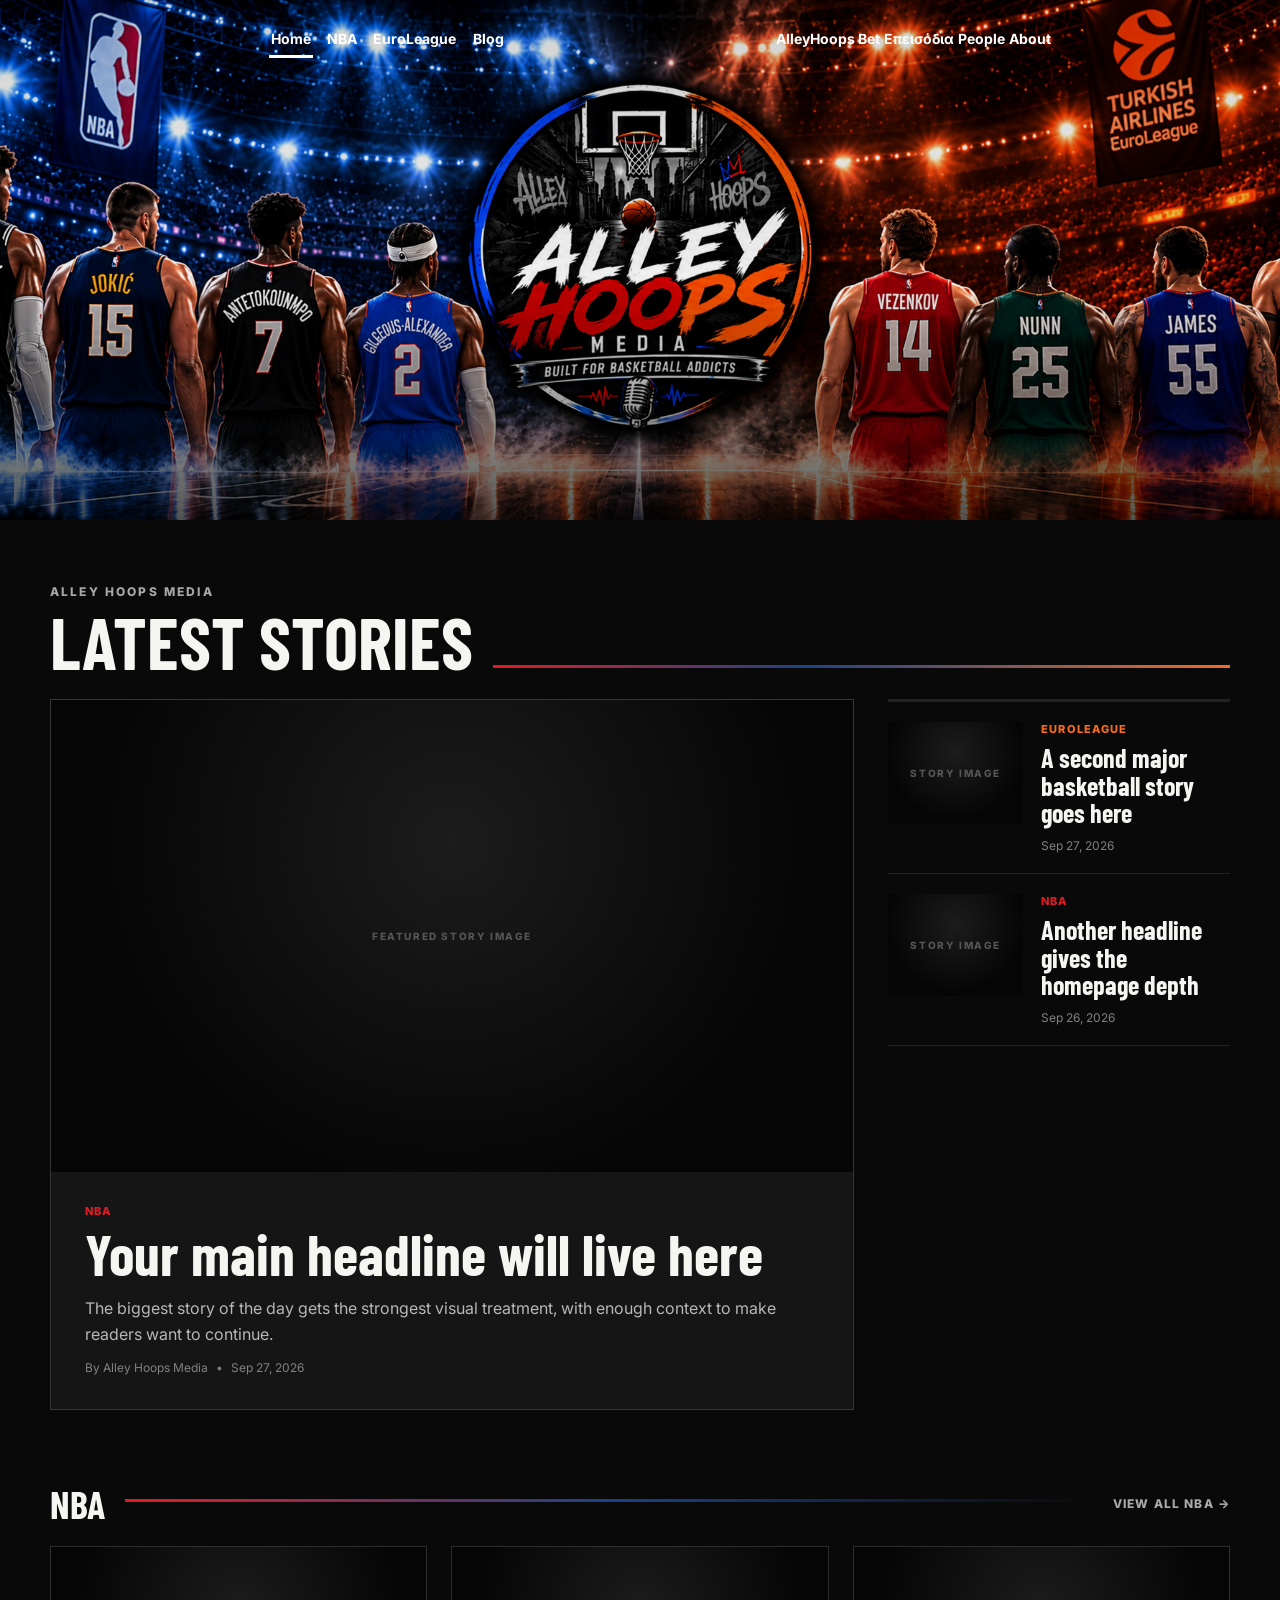
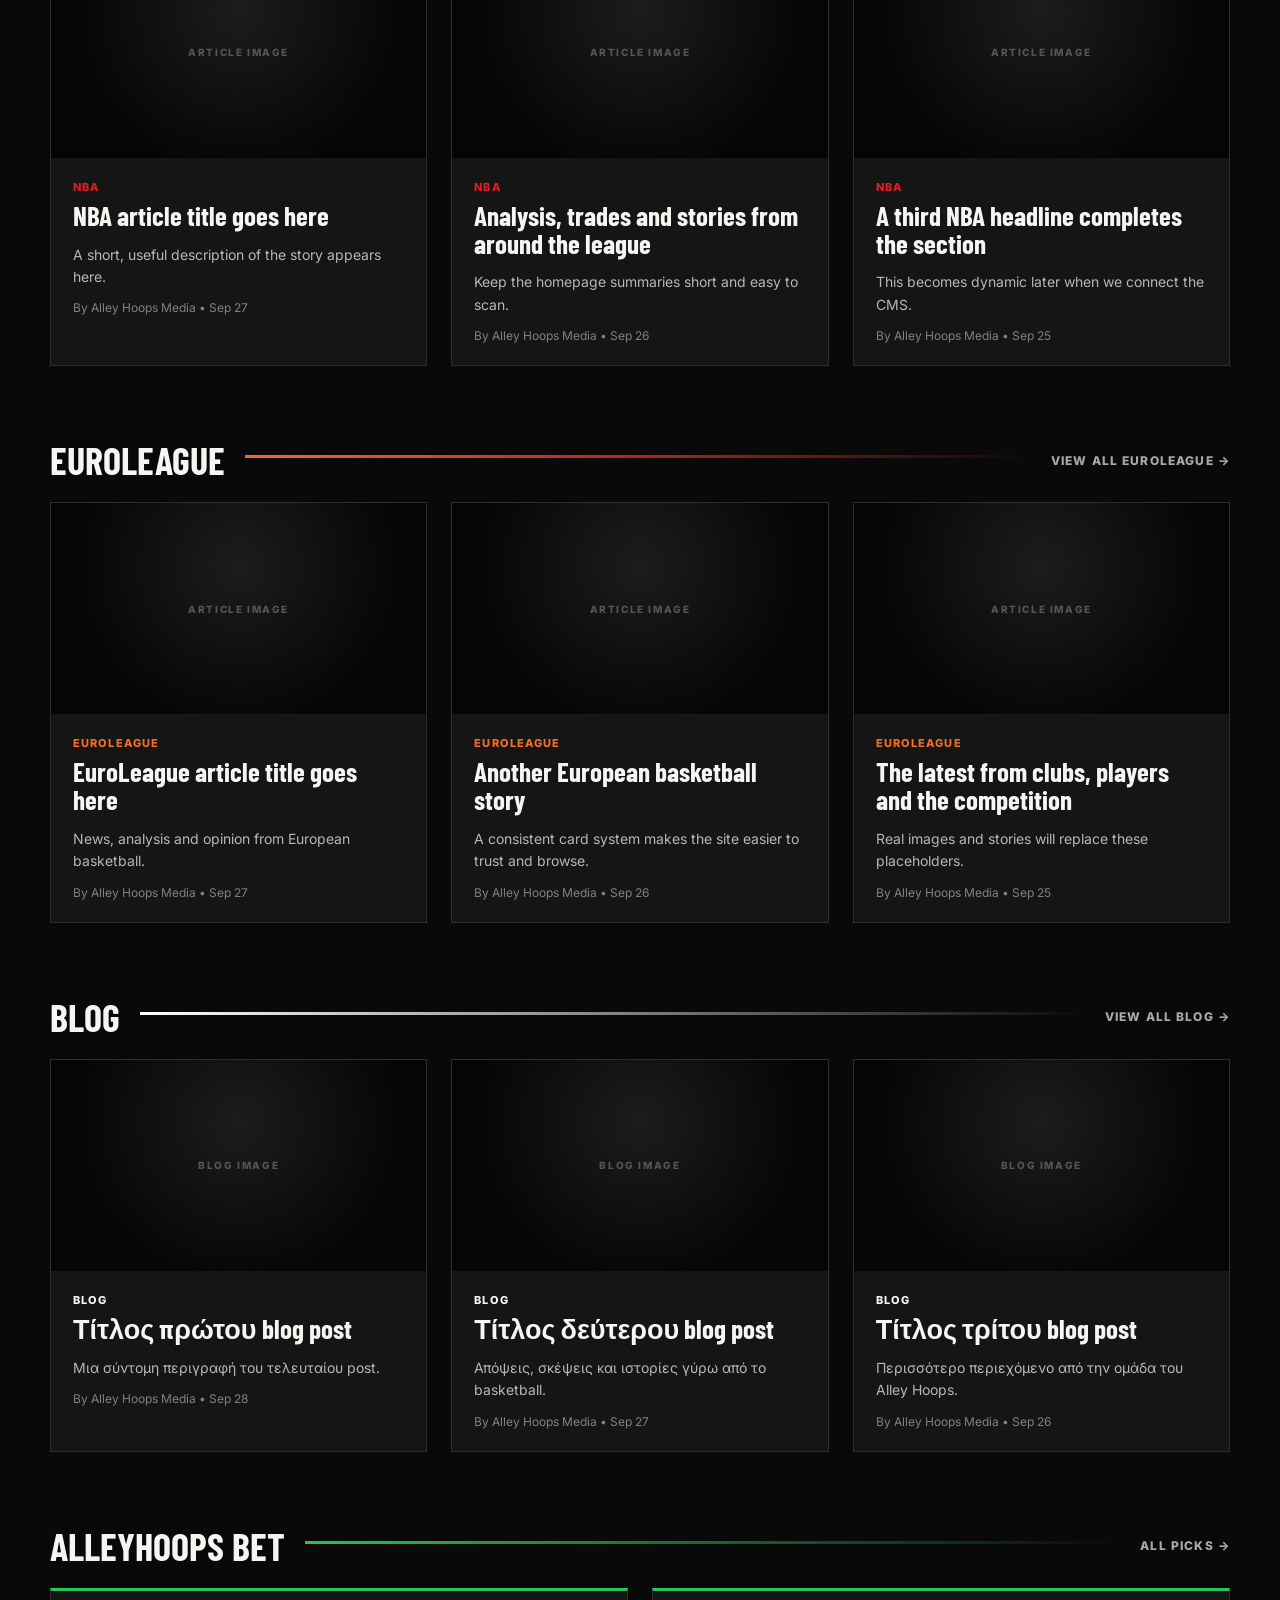
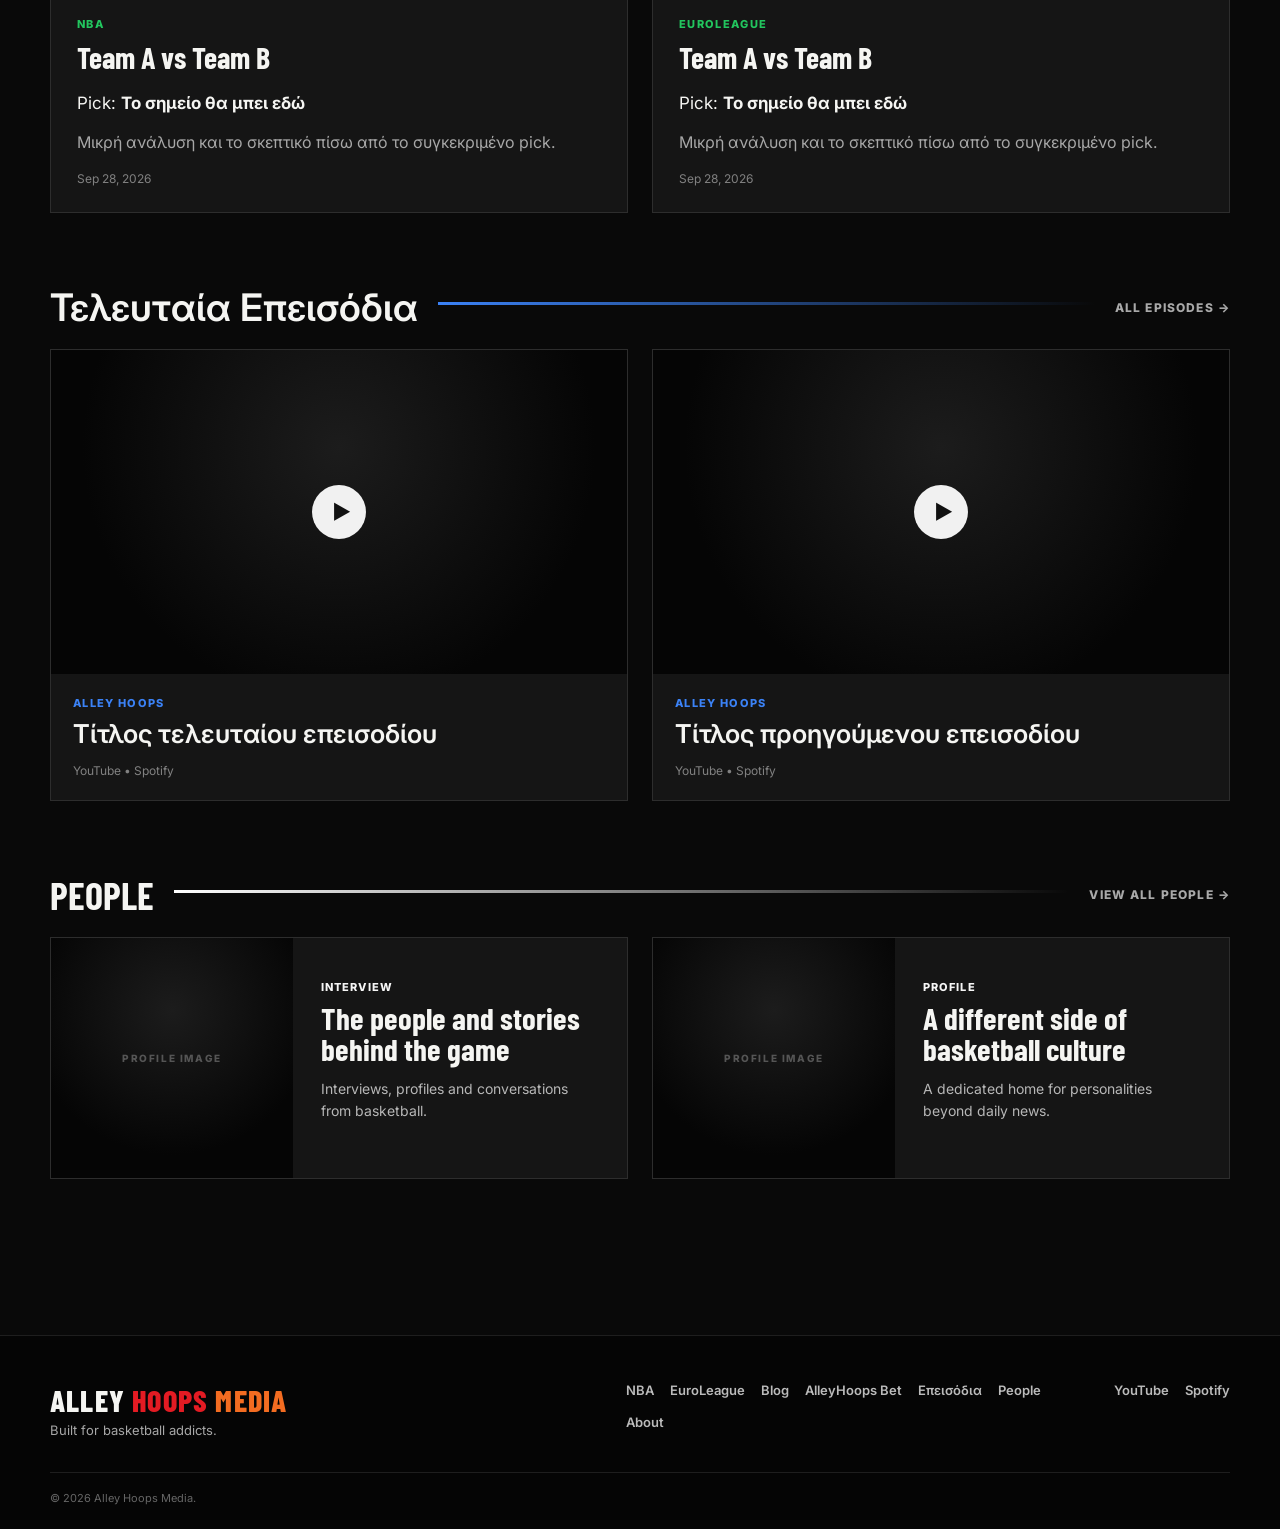
==== commit d70eae60: "New Index File" ====
--- a/index.html
+++ b/index.html
@@ -9,7 +9,7 @@
     <link rel="preconnect" href="https://fonts.googleapis.com">
     <link rel="preconnect" href="https://fonts.gstatic.com" crossorigin>
     <link href="https://fonts.googleapis.com/css2?family=Barlow+Condensed:wght@600;700;800&family=Inter:wght@400;500;600;700&display=swap" rel="stylesheet">
-    <link rel="stylesheet" href="style.css">
+    <link rel="stylesheet" href="style.css?v=3">
 </head>
 <body class="home-page">
     <header class="site-header">
@@ -72,13 +72,6 @@
                         </div>
                     </article>
 
-                    <article class="side-story text-story">
-                        <div>
-                            <p class="category people">People</p>
-                            <h3><a href="#">Profiles, interviews and the people behind basketball</a></h3>
-                            <p class="story-meta">Sep 25, 2026</p>
-                        </div>
-                    </article>
                 </div>
             </div>
         </section>
--- a/style.css
+++ b/style.css
@@ -335,27 +335,28 @@
 
 .lead-grid {
     display: grid;
-    grid-template-columns: minmax(0, 1.8fr) minmax(300px, .8fr);
-    gap: 28px;
+    grid-template-columns: minmax(0, 2fr) minmax(300px, 0.85fr);
+    gap: 34px;
+    align-items: start;
 }
 
 .lead-story {
     background: var(--surface);
-    border: 1px solid var(--line);
+    border: 1px solid rgba(255,255,255,.14);
 }
 
 .lead-image {
-    aspect-ratio: 16 / 8.8;
+    aspect-ratio: 16 / 9.4;
 }
 
 .lead-copy {
-    padding: 28px 30px 30px;
+    padding: 32px 34px 34px;
 }
 
 .lead-copy h2 {
     margin: 0;
-    font-size: clamp(34px, 4vw, 54px);
-    line-height: .98;
+    font-size: clamp(40px, 4.5vw, 62px);
+    line-height: .95;
 }
 
 .lead-copy h2 a,
@@ -382,26 +383,26 @@
 }
 
 .side-stories {
-    border-top: 1px solid var(--line);
+    border-top: 3px solid var(--line);
 }
 
 .side-story {
     display: grid;
-    grid-template-columns: 120px 1fr;
-    gap: 16px;
-    padding: 18px 0;
+    grid-template-columns: 135px 1fr;
+    gap: 18px;
+    padding: 20px 0;
     border-bottom: 1px solid var(--line);
 }
 
 .side-image {
-    width: 120px;
+    width: 135px;
     aspect-ratio: 4 / 3;
 }
 
 .side-story h3 {
     margin: 0;
-    font-size: 24px;
-    line-height: 1.02;
+    font-size: 26px;
+    line-height: 1.05;
 }
 
 .side-story.text-story {
@@ -863,39 +864,68 @@
 }
 
 @media (max-width: 900px) {
-    .site-header {
-        min-height: 0;
-        background: #050505;
-    }
-
-    .mobile-banner {
-        display: block;
-        width: 100%;
-        height: auto;
-    }
-
-    .main-nav {
-        padding: 14px 12px;
-        display: flex;
-        flex-direction: column;
-        gap: 8px;
-        background: #050505;
-    }
-
-    .nav-group {
-        width: 100%;
-        display: grid;
-        grid-template-columns: repeat(4, minmax(0, 1fr));
-        gap: 8px;
-    }
-
-    .main-nav a {
-        padding: 8px 3px;
-        font-size: 12px;
-        line-height: 1.15;
-        text-align: center;
-        white-space: normal;
-    }
+.site-header {
+    min-height: 0;
+    display: flex;
+    flex-direction: column;
+    background: #050505;
+}
+
+/* Banner κάτω από το menu */
+.mobile-banner {
+    order: 2;
+
+    display: block;
+    width: 100%;
+    height: auto;
+}
+
+/* NAV πάνω από το banner */
+.main-nav {
+    order: 1;
+
+    width: 100%;
+    padding: 10px 10px 8px;
+
+    display: flex;
+    flex-direction: column;
+    gap: 4px;
+
+    background:
+        linear-gradient(
+            90deg,
+            rgba(29, 66, 138, 0.92) 0%,
+            rgba(8, 8, 8, 0.97) 48%,
+            rgba(243, 108, 33, 0.90) 100%
+        );
+
+    border-bottom: 1px solid rgba(255,255,255,.12);
+}
+
+    /* 4 links πάνω + 4 links κάτω */
+.nav-group {
+    width: 100%;
+
+    display: grid;
+    grid-template-columns: repeat(4, minmax(0, 1fr));
+
+    gap: 2px;
+}
+   /* πιο compact links */
+.main-nav a {
+    padding: 7px 2px;
+
+    font-size: 11px;
+    font-weight: 700;
+    line-height: 1.1;
+
+    text-align: center;
+    white-space: normal;
+}
+.main-nav a.active {
+    background: rgba(255,255,255,.10);
+    border-radius: 5px;
+}
 
     .lead-grid {
         grid-template-columns: 1fr;
@@ -1029,3 +1059,35 @@
         font-size: 11px;
     }
 }
+/* FINAL MOBILE HEADER */
+
+@media (max-width: 900px) {
+
+    .site-header {
+        display: flex !important;
+        flex-direction: column !important;
+        min-height: 0 !important;
+        background: #050505 !important;
+    }
+
+    .main-nav {
+        order: 1 !important;
+        width: 100% !important;
+        padding: 16px 12px !important;
+
+        background:
+            linear-gradient(
+                90deg,
+                #1d428a 0%,
+                #090909 50%,
+                #f36c21 100%
+            ) !important;
+    }
+
+    .mobile-banner {
+        order: 2 !important;
+        display: block !important;
+        width: 100% !important;
+        height: auto !important;
+    }
+}
